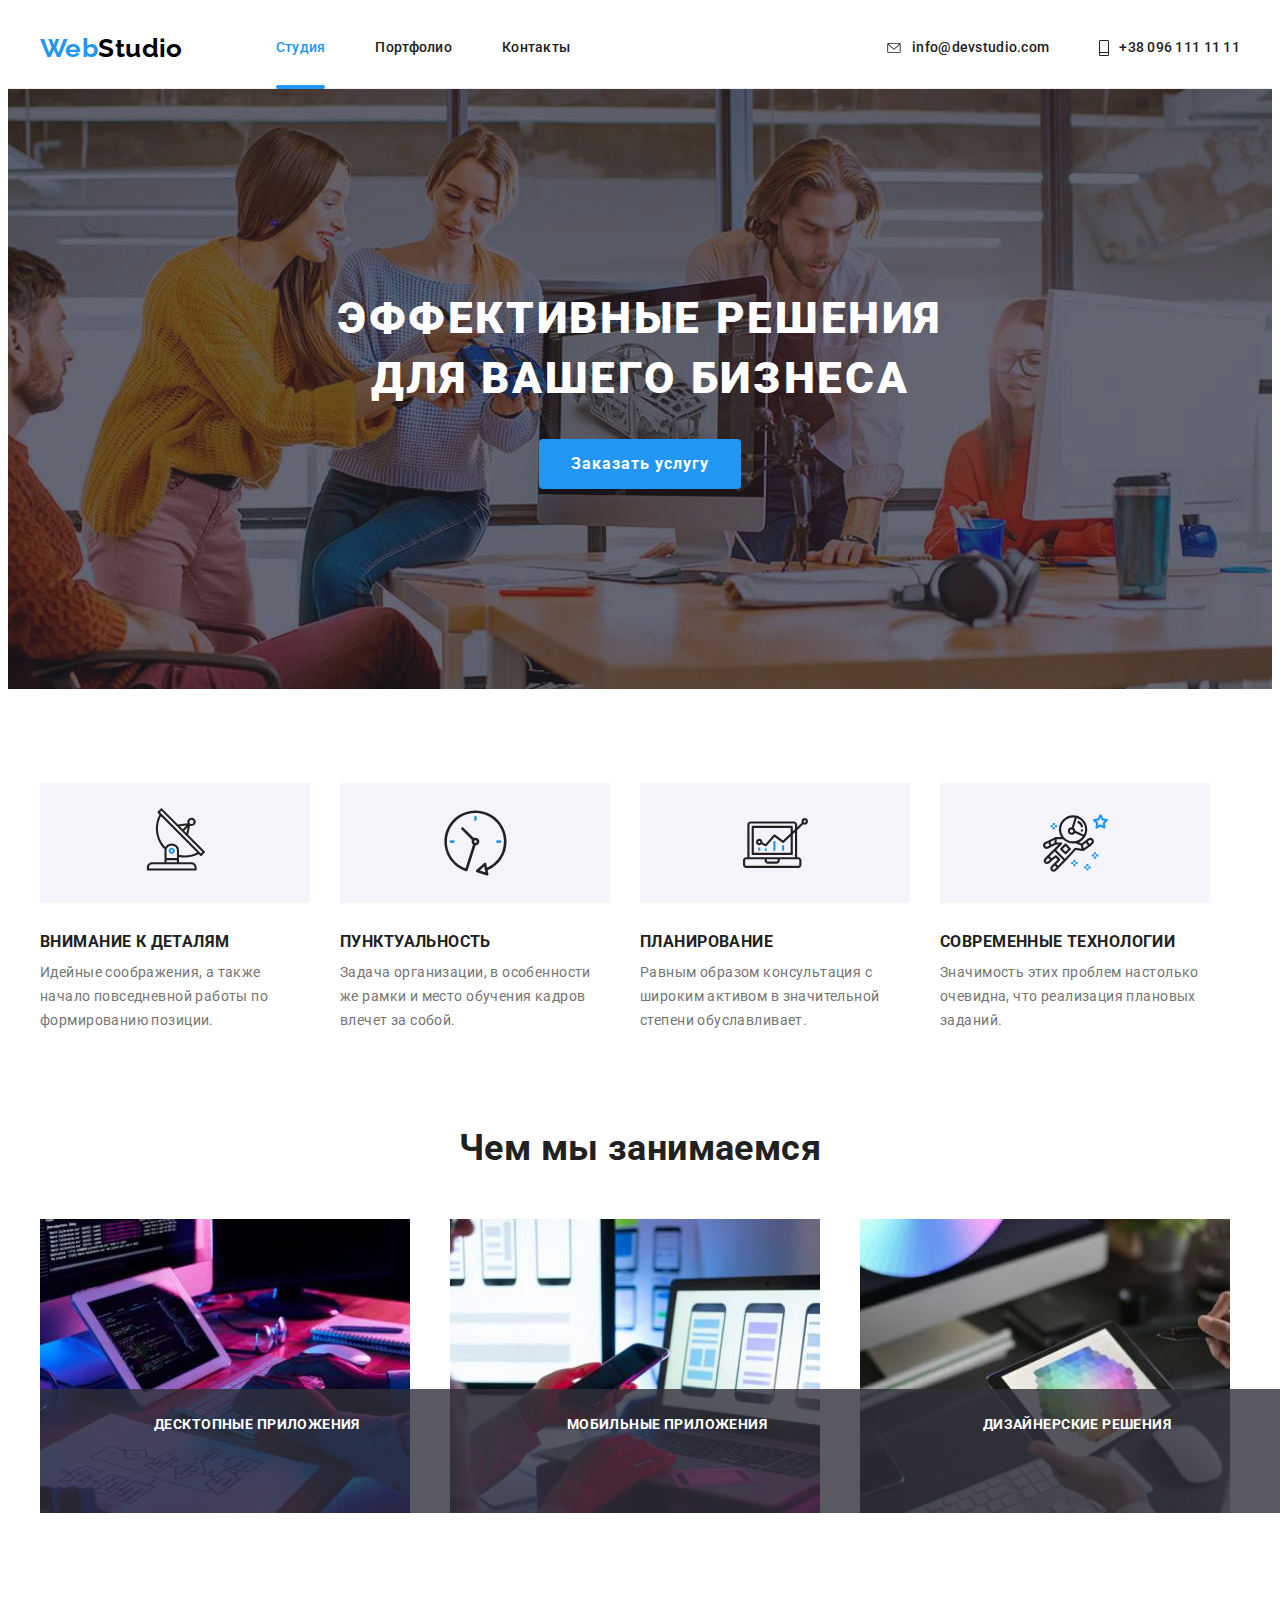
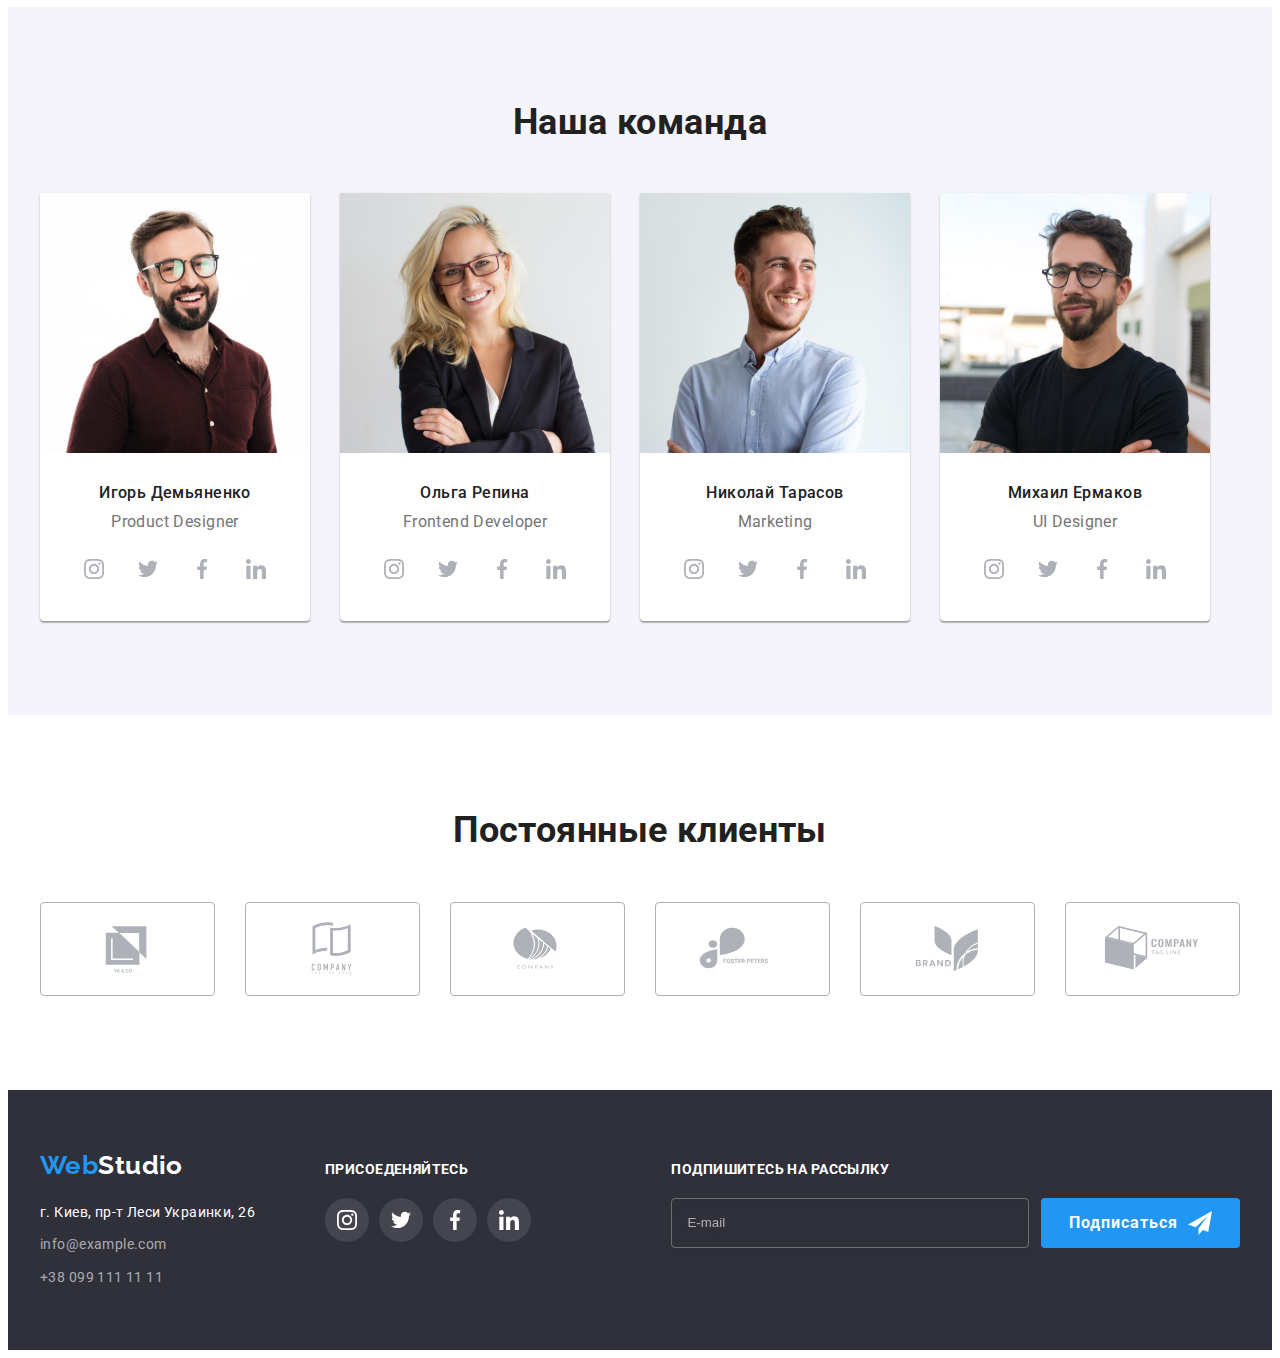
==== index.html @ e6a6a3f5 "z" ====
<!DOCTYPE html>
<html lang="ru">

<head>
    <meta charset="UTF-8">
    <meta http-equiv="X-UA-Compatible" content="IE=edge">
    <meta name="viewport" content="width=device-width, initial-scale=1.0">
    <title>Document</title>
    <link rel="preconnect" href="https://fonts.googleapis.com">
    <link rel="preconnect" href="https://fonts.gstatic.com" crossorigin>
    <link href="https://fonts.googleapis.com/css2?family=Raleway:wght@700&family=Roboto:wght@400;500;700;900&display=swap"
        rel="stylesheet">

    <link rel="stylesheet" href="https://cdnjs.cloudflare.com/ajax/libs/modern-normalize/1.1.0/modern-normalize.min.css"
        integrity="sha512-wpPYUAdjBVSE4KJnH1VR1HeZfpl1ub8YT/NKx4PuQ5NmX2tKuGu6U/JRp5y+Y8XG2tV+wKQpNHVUX03MfMFn9Q=="
        crossorigin="anonymous" referrerpolicy="no-referrer" />
    
    <link
        rel="stylesheet"
        href="https://cdnjs.cloudflare.com/ajax/libs/animate.css/4.1.1/animate.min.css"
      />

    <link rel="stylesheet" href="./css/main.css">
    <link rel="stylesheet" href="./css/styles.css">
</head>

<body>
    <header class="header">
        <div class="container header-container">
        <nav class="header-navigation">
            <a class="logo link" lang="en" href="">Web<span class="header-logo">Studio</span></a>
            <ul class="header-list list">
                <li class="header-item"><a class="header-link link current-link current" href="">Студия</a></li>
                <li class="header-item"><a class="header-link link" href="./portfolio.html">Портфолио</a></li>
                <li class="header-item"><a class="header-link link" href="">Контакты</a></li>
            </ul>
        </nav>
            <ul class="header-contact">
                <li class="header-item list">
                <a lang="en" class="header-link link" href="mailto:info@devstudio.com">
                    <svg class="header-icon" width="16" height="10">
                        <use href="./images/icons.svg#icon-envelope" ></use>   
                    </svg> 
                    info@devstudio.com
                </a>
                </li>
                <li class="header-item list">
                <a class="header-link link" href="tel:+380961111111">
                    <svg class="header-icon" width="10" height="16">
                        <use href="./images/icons.svg#icon-vector"></use>   
                    </svg> 
                    +38 096 111 11 11
                </a>
                </li>
            </ul>
        </div>
    </header>
    <main>
        <!-- Герой -->
        <section class="hero">
            <div class="container">
            <h1 class="hero-title">Эффективные решения для вашего бизнеса</h1>
            <button class="btn hero-btn" type="button" data-modal-open>Заказать услугу</button>
            </div>
        </section>
        <!-- Преимущества -->
        <section class="advantages section">
            <div class="container ">
            <h2 class="hidden">Преимущества</h2>
            <ul class="advantages-list list">
                <li class="advantages-card">
                    <div class="advantages-icon">
                    <svg width="65" height="70">
                        <use href="./images/icons.svg#icon-antenna"></use>   
                    </svg>
                    </div>
                    <h3 class="advantages-item">Внимание к деталям</h3>
                    <p class="advantages-link">Идейные соображения, а также начало повседневной работы по формированию позиции.</p>
                </li>
                <li class="advantages-card">
                    <div class="advantages-icon">
                    <svg width="65" height="70">
                        <use href="./images/icons.svg#icon-clock"></use>   
                    </svg>
                    </div>
                    <h3 class="advantages-item">Пунктуальность</h3>
                    <p class="advantages-link">Задача организации, в особенности же рамки и место обучения кадров влечет за собой.</p>
                </li>
                <li class="advantages-card">
                    <div class="advantages-icon">
                    <svg width="65" height="70">
                        <use href="./images/icons.svg#icon-diagrama"></use>   
                    </svg>
                    </div>
                    <h3 class="advantages-item">Планирование</h3>
                    <p class="advantages-link">Равным образом консультация с широким активом в значительной степени обуславливает.</p>
                </li>
                <li class="advantages-card">
                    <div class="advantages-icon">
                    <svg width="65" height="70">
                        <use href="./images/icons.svg#icon-astronaut"></use>   
                    </svg>
                    </div>  
                    <h3 class="advantages-item">Современные технологии</h3>
                    <p class="advantages-link">Значимость этих проблем настолько очевидна, что реализация плановых заданий.</p>
                </li>
            </ul>
            </div>
        </section>
        <!--Чем мы занимаемся-->
        <section class="work section">
            <div class="container">
            <h2 class="work-title">Чем мы занимаемся</h2>
            <ul class="work-list list">
                <li class="work-card"><img src="./images/img1.jpg" alt="печатает на клавиатуре" width="370" />
                <h3 class="work-list-text">ДЕСКТОПНЫЕ ПРИЛОЖЕНИЯ</h3>
                </li>
                <li class="work-card"><img src="./images/img2.jpg" alt="держит телефон" width="370" />
                <h3 class="work-list-text">МОБИЛЬНЫЕ ПРИЛОЖЕНИЯ</h3>
                </li>
                <li class="work-card"><img src="./images/img3.jpg" alt="играет на планшете" width="370" />
                <h3 class="work-list-text">ДИЗАЙНЕРСКИЕ РЕШЕНИЯ</h3>
                </li>
            </ul>
            </div>
        </section>
        <!-- Команда -->
        <section class="team section">
            <div class="container ">
            <h2 class="team-title">Наша команда</h2>
            <ul class="team-list list">
                <li class="team-card">
                    <img src="./images/team1.jpg" alt="парень в очках улыбается" width="270" />
                    <div class="team-content">
                        <h3 class="team-item">Игорь Демьяненко</h3>
                        <p class="team-link" lang="en">Product Designer</p>
                        <ul class="team-item-list social-list list">
                            <li class="social-item">
                                <a href="" class="social-link link">
                                    <svg class="social-icon">
                                        <use href="./images/icons.svg#icon-instagram"></use>   
                                    </svg>
                                </a>
                            </li> 
                            <li class="social-item">
                                <a href="" class="social-link link">
                                    <svg class="social-icon">
                                        <use href="./images/icons.svg#icon-twitter"></use>   
                                    </svg>
                                </a>
                            </li> 
                            <li class="social-item">
                                <a href="" class="social-link link">
                                    <svg class="social-icon">
                                        <use href="./images/icons.svg#icon-facebook"></use>   
                                    </svg>
                                </a>
                            </li> 
                            <li class="social-item">
                                <a href="" class="social-link link">
                                    <svg class="social-icon">
                                        <use href="./images/icons.svg#icon-linkedin"></use>   
                                    </svg>
                                </a>
                            </li>  
                        </ul>
                    </div>
                </li>
                <li class="team-card">
                    <img src="./images/team2.jpg" alt="девушка улыбается скрестив руки" width="270" />
                    <div class="team-content"> 
                        <h3 class="team-item">Ольга Репина</h3>
                        <p class="team-link" lang="en">Frontend Developer</p>
                        <ul class="team-item-list social-list list">
                            <li class="social-item">
                                <a href="" class="social-link link">
                                    <svg class="social-icon">
                                        <use href="./images/icons.svg#icon-instagram"></use>   
                                    </svg>
                                </a>
                            </li> 
                            <li class="social-item">
                                <a href="" class="social-link link">
                                    <svg class="social-icon">
                                        <use href="./images/icons.svg#icon-twitter"></use>   
                                    </svg>
                                </a>
                            </li> 
                            <li class="social-item">
                                <a href="" class="social-link link">
                                    <svg class="social-icon">
                                        <use href="./images/icons.svg#icon-facebook"></use>   
                                    </svg>
                                </a>
                            </li> 
                            <li class="social-item">
                                <a href="" class="social-link link">
                                    <svg class="social-icon">
                                        <use href="./images/icons.svg#icon-linkedin"></use>   
                                    </svg>
                                </a>
                            </li>  
                        </ul>
                    </div>   
                </li>
                <li class="team-card">
                    <img src="./images/team3.jpg" alt="парень улыбается смотря в сторону" width="270" />
                    <div class="team-content">
                        <h3 class="team-item">Николай Тарасов</h3>
                        <p class="team-link" lang="en">Marketing</p>
                        <ul class="team-item-list social-list list">
                            <li class="social-item">
                                <a href="" class="social-link link">
                                    <svg class="social-icon">
                                        <use href="./images/icons.svg#icon-instagram"></use>   
                                    </svg>
                                </a>
                            </li> 
                            <li class="social-item">
                                <a href="" class="social-link link">
                                    <svg class="social-icon">
                                        <use href="./images/icons.svg#icon-twitter"></use>   
                                    </svg>
                                </a>
                            </li> 
                            <li class="social-item">
                                <a href="" class="social-link link">
                                    <svg class="social-icon">
                                        <use href="./images/icons.svg#icon-facebook"></use>   
                                    </svg>
                                </a>
                            </li> 
                            <li class="social-item">
                                <a href="" class="social-link link">
                                    <svg class="social-icon">
                                        <use href="./images/icons.svg#icon-linkedin"></use>   
                                    </svg>
                                </a>
                            </li>  
                        </ul>
                    </div>    
                </li>
                <li class="team-card">
                    <img src="./images/team4.jpg" alt="парень в очках смотрит в камеру" width="270" />
                    <div class="team-content">
                        <h3 class="team-item">Михаил Ермаков</h3>
                        <p class="team-link" lang="en">UI Designer</p>
                        <ul class="team-item-list social-list list">
                            <li class="social-item">
                                <a href="" class="social-link link">
                                    <svg class="social-icon">
                                        <use href="./images/icons.svg#icon-instagram"></use>   
                                    </svg>
                                </a>
                            </li> 
                            <li class="social-item">
                                <a href="" class="social-link link">
                                    <svg class="social-icon">
                                        <use href="./images/icons.svg#icon-twitter"></use>   
                                    </svg>
                                </a>
                            </li> 
                            <li class="social-item">
                                <a href="" class="social-link link">
                                    <svg class="social-icon">
                                        <use href="./images/icons.svg#icon-facebook"></use>   
                                    </svg>
                                </a>
                            </li> 
                            <li class="social-item">
                                <a href="" class="social-link link">
                                    <svg class="social-icon">
                                        <use href="./images/icons.svg#icon-linkedin"></use>   
                                    </svg>
                                </a>
                            </li>  
                        </ul>
                    </div>
                </li>
            </ul>
            </div>
        </section>
        <!-- Постоянные клиенты -->
        <section class="clients">
            <div class="container section">
                <h1 class="clients-title">Постоянные клиенты</h1>
                <ul class="clients-list list">
                    <li class="clients-item" >
                        <a class="clients-icon link" href="/">
                        <svg width="106" height="60">
                            <use href="./images/icons.svg#icon-client1"></use>   
                        </svg>
                        </a>
                    </li>
                    <li class="clients-item">
                        <a class="clients-icon link" href="/">
                        <svg width="106" height="60">
                            <use href="./images/icons.svg#icon-client2"></use>   
                        </svg>
                        </a>
                    </li>
                    <li class="clients-item">
                        <a class="clients-icon link" href="/">
                        <svg width="106" height="60">
                            <use href="./images/icons.svg#icon-client3"></use>   
                        </svg>
                        </a>
                    </li>
                    <li class="clients-item">
                        <a class="clients-icon link" href="/">
                        <svg width="106" height="60">
                            <use href="./images/icons.svg#icon-client4"></use>   
                        </svg>
                        </a>
                    </li>
                    <li class="clients-item">
                        <a class="clients-icon link" href="/">
                        <svg width="106" height="60">
                            <use href="./images/icons.svg#icon-client5"></use>   
                        </svg>
                        </a>
                    </li>
                    <li class="clients-item">
                        <a class="clients-icon link" href="/">
                        <svg width="106" height="60">
                            <use href="./images/icons.svg#icon-client6"></use>   
                        </svg>
                        </a>
                    </li>
                </ul>

            </div>
        </section>
    </main>
    <footer class="footer">
        <div class="container footer-info">
            <div class="footer-contact">
            <a class="logo link" lang="en" href="">Web<span class="footer-logo">Studio</span></a>
            <address class="adrress-list">
            <ul class="footer-list">
                <li class="footer-item list"><a class="adress-link link" href="">г. Киев, пр-т Леси Украинки, 26</a></li>
                <li class="footer-item list"><a class="adrress-item link" href="mailto:info@example.com">info@example.com</a></li>
                <li class="footer-item list"><a class="adrress-item link" href="tel:+380991111111">+38 099 111 11 11</a></li>
            </ul>
            </address>
            </div>
            <div class="footer-contact ">
            <h4 class="foter-social-title">ПРИСОЕДЕНЯЙТЕСЬ</h4>
            <ul class="foter-social-list social-list list">
                <li class="social-item">
                    <a href="" class="footer-social-link link">
                        <svg class="footer-icon">
                            <use href="./images/icons.svg#icon-instagram"></use>   
                        </svg>
                    </a>
                </li> 
                <li class="social-item">
                    <a href="" class="footer-social-link link">
                        <svg class="footer-icon">
                            <use href="./images/icons.svg#icon-twitter"></use>   
                        </svg>
                    </a>
                </li> 
                    <li class="social-item">
                        <a href="" class="footer-social-link link">
                            <svg class="footer-icon">
                                <use href="./images/icons.svg#icon-facebook"></use>   
                            </svg>
                        </a>
                    </li> 
                    <li class="social-item">
                        <a href="" class="footer-social-link link">
                            <svg class="footer-icon">
                                <use href="./images/icons.svg#icon-linkedin"></use>   
                            </svg>
                        </a>
                    </li>  
            </ul>
            </div>
            <div class="footer-contact">
                <h4 class="foter-social-title">ПОДПИШИТЕСЬ НА РАССЫЛКУ</h4>
                <div class="singup-wrap">
                <form action="#" class="singup-form">
                    <input 
                    type="email" 
                    name="user-email" 
                    class="form-input" 
                    id="email"
                    placeholder="E-mail"/></form>
                <button type="button" class="singup-btn">Подписаться
                    <svg class="icon-send" width="24" height="24" >
                        <use href="./images/icons.svg#icon-send"></use>   
                    </svg>
                </button>
                </div>
            </div>  

        </div>
    </footer>
    <div class="backdrop is-hidden" data-modal>
        <div class="modal">
            <button type="button" class="close-btn" data-modal-close>
                <svg class="icon-close" width="18" height="18">
                    <use href="./images/icons.svg#icon-close"></use>   
                </svg>
            </button>
            <p class="modal-title">Оставьте свои данные, мы вам перезвоним</p>
            <form action="#" class="modal-form">
                <div class="modal-field">
                    <label for="user-name" class="input-label">Имя</label>
                    <span class="input-wraper">
                    <input 
                    type="text" 
                    name="user-name" 
                    id="user-name" 
                    class="modal-input">
                    <svg class="icon-input" width="18" height="18">
                        <use href="./images/icons.svg#icon-person"></use>
                    </svg>
                    </span>
                </div>
                <div class="modal-field">
                    <label for="user-tel" class="input-label">Телефон</label>
                    <span class="input-wraper">
                    <input 
                    type="tel" 
                    name="user-tel" 
                    id="user-tel" 
                    class="modal-input">
                    <svg class="icon-input" width="18" height="18">
                        <use href="./images/icons.svg#icon-phone"></use>
                    </svg>
                    </span>
                </div>
                <div class="modal-field">
                    <label for="user-email" class="input-label">Почта</label>
                    <span class="input-wraper">
                    <input 
                    type="email" 
                    name="user-email" 
                    id="user-email" 
                    class="modal-input">
                    <svg class="icon-input" width="18" height="18">
                        <use href="./images/icons.svg#icon-email"></use>
                    </svg>
                    </span>
                </div>
                <div class="modal-field">
                    <label for="user-text" class="input-label ">Комментарий</label>
                    <textarea 
                    name="user-text" 
                    id="user-text"
                    class="modal-input-text"
                    placeholder="Введите текст"></textarea>
                </div>

                <input type="checkbox" id="modal-checkbox" class="modal-checkbox hidden"/>
                <label for="modal-checkbox" class="check-text">
                    <span>
                        <svg class="icon-check" width="16" height="15">
                            <use href="./images/icons.svg#icon-check"></use>
                        </svg>
                    </span> Соглашаюсь с рассылкой и принимаю 
                    <a href="" class="check-link">Условия договора</a>
                </label>

                <button type="submit" class="btn modal-btn">Отправить</button>
            </form>
        </div>
    </div>
    <script src="./js/modal.js"></script>
</body>
</html>
---- css/main.css ----
:root {
  --primary-title-color: #ffffff;
  --secondary-title-color: #212121;
  --primary-text-color: #757575;
  --secondary-text-color: #ffffff;
  --accent-color: #2196f3;
  --border-color: #ececec;
  --bg-color: #f5f4fa;
  --primery-icon-color: #afb1b8;
}

p,
h1,
h2,
h3,
h4,
h5,
h6 {
  margin: 0;
}

ul {
  margin: 0;
  padding-left: 0;
}

img {
  display: block;
  max-width: 100%;
  height: auto;
}

body {
  font-family: "Roboto", sans-serif;
  font-size: 14px;
  letter-spacing: 0.03em;
  color: var(--primary-text-color);
  background-color: var(--primary-title-color);
}

.link {
  text-decoration: none;
  color: inherit;
}

.list {
  list-style: none;
}

.container {
  width: 1200px;
  margin: 0 auto;
  padding-left: 15px;
  padding-right: 15px;
}

.section {
  padding-top: 94px;
  padding-bottom: 94px;
}

.hidden {
  position: absolute;
  width: 1px;
  height: 1px;
  margin: -1px;
  padding: 0;
  overflow: hidden;
  border: 0;
  clip: rect(0 0 0 0);
}

/* HEADER */
.header {
  border-bottom: 1px solid var(--border-color);
}

.header-container {
  display: -webkit-box;
  display: -ms-flexbox;
  display: flex;
  -webkit-box-align: center;
  -ms-flex-align: center;
  align-items: center;
}

.header-navigation {
  display: -webkit-box;
  display: -ms-flexbox;
  display: flex;
  -webkit-box-align: center;
  -ms-flex-align: center;
  align-items: center;
}

.header-navigation .logo {
  margin-right: 93px;
}

.header-list {
  display: -webkit-box;
  display: -ms-flexbox;
  display: flex;
}

.header-item:not(:last-child) {
  margin-right: 50px;
}

.logo {
  font-family: "Raleway", sans-serif;
  font-weight: 700;
  font-size: 26px;
  line-height: 1.19;
  color: var(--accent-color);
}

.header-logo {
  color: #000000;
}

.header-contact {
  display: -webkit-box;
  display: -ms-flexbox;
  display: flex;
  margin-left: auto;
  color: var(--primary-text-color);
}

.header-item {
  display: -webkit-box;
  display: -ms-flexbox;
  display: flex;
  padding: 32px 0;
  line-height: 1.14;
  letter-spacing: 0.02em;
}

.header-link {
  font-weight: 500;
  line-height: 1.14;
  color: var(--secondary-title-color);
  display: -webkit-box;
  display: -ms-flexbox;
  display: flex;
  -webkit-box-align: center;
  -ms-flex-align: center;
  align-items: center;
  position: relative;
  -webkit-transition: color 250ms cubic-bezier(0.4, 0, 0.2, 1);
  transition: color 250ms cubic-bezier(0.4, 0, 0.2, 1);
}

.header-contact-item {
  color: var(--primary-text-color);
}

.header-link:hover,
.header-link:focus,
.current-link {
  color: var(--accent-color);
}

.header-icon {
  fill: var(--primary-text-color);
  margin-right: 10px;
  fill: currentColor;
}

.current::after {
  content: "";
  position: absolute;
  width: 100%;
  height: 4px;
  border-radius: 2px;
  background-color: var(--accent-color);
  display: block;
  bottom: -33px;
}

/* HERO */
.hero {
  background-image: -webkit-gradient(
      linear,
      left top,
      right top,
      from(rgba(47, 48, 58, 0.4)),
      to(rgba(47, 48, 58, 0.4))
    ),
    url(../images/hero.jpg);
  background-image: linear-gradient(
      to right,
      rgba(47, 48, 58, 0.4),
      rgba(47, 48, 58, 0.4)
    ),
    url(../images/hero.jpg);
  background-repeat: no-repeat;
  background-position: center;
  background-size: cover;
  text-align: center;
  padding-top: 200px;
  padding-bottom: 200px;
}

.hero-title {
  margin: 0 auto;
  max-width: 696px;
  margin-bottom: 30px;
  font-weight: 900;
  font-size: 44px;
  line-height: 1.36;
  letter-spacing: 0.06em;
  text-transform: uppercase;
  color: var(--primary-title-color);
}

.hero-btn {
  padding: 10px 32px;
  display: inline-block;
  -webkit-box-align: center;
  -ms-flex-align: center;
  align-items: center;
  text-align: center;
  margin: 0 auto;
  border: 0;
  border-radius: 4px;
  font-family: inherit;
  font-weight: 700;
  font-size: 16px;
  line-height: 1.88;
  letter-spacing: 0.06em;
  color: var(--primary-title-color);
  background-color: var(--accent-color);
  cursor: pointer;
  -webkit-transition: color 250ms cubic-bezier(0.4, 0, 0.2, 1),
    background-color 250ms cubic-bezier(0.4, 0, 0.2, 1);
  transition: color 250ms cubic-bezier(0.4, 0, 0.2, 1),
    background-color 250ms cubic-bezier(0.4, 0, 0.2, 1);
}

.hero-btn:hover,
.hero-btn:focus {
  font-family: inherit;
  font-weight: 700;
  font-size: 16px;
  line-height: 1.88;
  letter-spacing: 0.06em;
  color: var(--primary-title-color);
  background-color: #188ce8;
}

/* ANDVANTAGES */
.advantages-list {
  display: -webkit-box;
  display: -ms-flexbox;
  display: flex;
  -ms-flex-wrap: wrap;
  flex-wrap: wrap;
  -webkit-box-align: center;
  -ms-flex-align: center;
  align-items: center;
  margin-left: -30px;
  margin-top: -30px;
}

.advantages-card {
  max-width: 270px;
  margin-left: 30px;
  margin-top: 30px;
  -ms-flex-preferred-size: calc(100% / 4 - 30px);
  flex-basis: calc(100% / 4 - 30px);
}

.advantages-item {
  margin-bottom: 10px;
  font-weight: 700;
  line-height: 1.14;
  text-transform: uppercase;
  color: var(--secondary-title-color);
}

.advantages-link {
  font-weight: 400;
  line-height: 1.71;
}

.advantages-icon {
  display: -webkit-box;
  display: -ms-flexbox;
  display: flex;
  -webkit-box-pack: center;
  -ms-flex-pack: center;
  justify-content: center;
  -webkit-box-align: center;
  -ms-flex-align: center;
  align-items: center;
  background-color: var(--bg-color);
  height: 120px;
  margin-bottom: 30px;
}

/* WORK */
.work {
  padding-top: 0;
}

.work-title {
  text-align: center;
  margin-bottom: 50px;
  font-weight: 700;
  font-size: 36px;
  line-height: 1.17;
  color: var(--secondary-title-color);
}

.work-list {
  display: -webkit-box;
  display: -ms-flexbox;
  display: flex;
  -ms-flex-wrap: wrap;
  flex-wrap: wrap;
  -webkit-box-align: center;
  -ms-flex-align: center;
  align-items: center;
  margin-left: -30px;
  margin-top: -30px;
}

.work-card {
  margin-left: 30px;
  margin-top: 30px;
  -ms-flex-preferred-size: calc(100% / 3 - 30px);
  flex-basis: calc(100% / 3 - 30px);
  position: relative;
}

.work-list-text {
  font-size: 14px;
  color: var(--secondary-text-color);
  background: rgba(47, 48, 58, 0.8);
  text-align: center;
  padding: 27px;
  position: absolute;
  bottom: 0;
  left: 0;
  height: 70px;
  width: 100%;
}

/* TEAM */
.team {
  background: var(--bg-color);
}

.team-list {
  display: -webkit-box;
  display: -ms-flexbox;
  display: flex;
  -ms-flex-wrap: wrap;
  flex-wrap: wrap;
  -webkit-box-align: center;
  -ms-flex-align: center;
  align-items: center;
  margin-left: -30px;
  margin-top: -30px;
}

.team-card {
  max-width: 270px;
  margin-left: 30px;
  margin-top: 30px;
  -ms-flex-preferred-size: calc(100% / 4 - 30px);
  flex-basis: calc(100% / 4 - 30px);
  -webkit-box-shadow: 0px 1px 3px rgba(0, 0, 0, 0.12),
    0px 1px 1px rgba(0, 0, 0, 0.14), 0px 2px 1px rgba(0, 0, 0, 0.2);
  box-shadow: 0px 1px 3px rgba(0, 0, 0, 0.12), 0px 1px 1px rgba(0, 0, 0, 0.14),
    0px 2px 1px rgba(0, 0, 0, 0.2);
  border-radius: 0px 0px 4px 4px;
  background-color: var(--primary-title-color);
}

.team-title {
  text-align: center;
  padding-bottom: 50px;
  font-weight: 700;
  font-size: 36px;
  line-height: 1.17;
  color: var(--secondary-title-color);
}

.team-item {
  margin-bottom: 10px;
  font-weight: 500;
  font-size: 16px;
  line-height: 1.19;
  text-align: center;
  color: var(--secondary-title-color);
}

.team-content {
  padding: 30px 30px;
}

.team-link {
  font-weight: 400;
  font-size: 16px;
  line-height: 1.19;
  text-align: center;
  margin-bottom: 16px;
  display: -webkit-box;
  display: -ms-flexbox;
  display: flex;
  -webkit-box-align: center;
  -ms-flex-align: center;
  align-items: center;
  -webkit-box-pack: center;
  -ms-flex-pack: center;
  justify-content: center;
}

.social-list {
  display: -webkit-box;
  display: -ms-flexbox;
  display: flex;
  -webkit-box-pack: center;
  -ms-flex-pack: center;
  justify-content: center;
}

.social-item {
  display: -webkit-box;
  display: -ms-flexbox;
  display: flex;
  width: 44px;
  height: 44px;
  border-radius: 50%;
}

.social-item + .social-item {
  margin-left: 10px;
}

.social-link {
  display: -webkit-box;
  display: -ms-flexbox;
  display: flex;
  -webkit-box-align: center;
  -ms-flex-align: center;
  align-items: center;
  -webkit-box-pack: center;
  -ms-flex-pack: center;
  justify-content: center;
  width: 100%;
  height: 100%;
  border-radius: 50%;
  -webkit-transition: background-color 250ms cubic-bezier(0.4, 0, 0.2, 1);
  transition: background-color 250ms cubic-bezier(0.4, 0, 0.2, 1);
}

.social-icon {
  width: 20px;
  height: 20px;
  fill: var(--primery-icon-color);
  -webkit-transition: fill 250ms cubic-bezier(0.4, 0, 0.2, 1);
  transition: fill 250ms cubic-bezier(0.4, 0, 0.2, 1);
}

.social-link:hover,
.social-link:focus {
  background-color: var(--accent-color);
}

.social-link:hover .social-icon,
.social-link:focus .social-icon {
  fill: var(--secondary-text-color);
}

/* CLIENTS */
.clients-title {
  text-align: center;
  font-weight: 700;
  font-size: 36px;
  line-height: 1.17;
  color: var(--secondary-title-color);
  margin-bottom: 50px;
}

.clients-list {
  display: -webkit-box;
  display: -ms-flexbox;
  display: flex;
  -ms-flex-wrap: wrap;
  flex-wrap: wrap;
  -webkit-box-align: center;
  -ms-flex-align: center;
  align-items: center;
  margin-left: -30px;
  margin-top: -30px;
}

.clients-item {
  margin-left: 30px;
  margin-top: 30px;
  -ms-flex-preferred-size: calc(100% / 6 - 30px);
  flex-basis: calc(100% / 6 - 30px);
  -webkit-transition: outline 250ms cubic-bezier(0.4, 0, 0.2, 1);
  transition: outline 250ms cubic-bezier(0.4, 0, 0.2, 1);
}

.clients-icon {
  display: -webkit-box;
  display: -ms-flexbox;
  display: flex;
  -webkit-box-pack: center;
  -ms-flex-pack: center;
  justify-content: center;
  -webkit-box-align: center;
  -ms-flex-align: center;
  align-items: center;
  height: 92px;
  border: 1px solid var(--primery-icon-color);
  border-radius: 4px 4px 4px 4px;
  fill: var(--primery-icon-color);
  -webkit-transition: fill 250ms cubic-bezier(0.4, 0, 0.2, 1),
    border 250ms cubic-bezier(0.4, 0, 0.2, 1);
  transition: fill 250ms cubic-bezier(0.4, 0, 0.2, 1),
    border 250ms cubic-bezier(0.4, 0, 0.2, 1);
}

.clients-icon:hover,
.clients-icon:focus {
  border: 1px solid var(--accent-color);
  fill: var(--accent-color);
}

/* FOOTER */
.footer .logo {
  display: block;
  margin-bottom: 20px;
}

.footer {
  display: -webkit-box;
  display: -ms-flexbox;
  display: flex;
  padding-top: 60px;
  padding-bottom: 60px;
  background-color: #2f303a;
}

.footer-item:not(:last-child) {
  margin-bottom: 9px;
}

.footer-logo {
  color: var(--secondary-text-color);
}

.adrress-item {
  font-style: normal;
  line-height: 1.71;
  color: rgba(255, 255, 255, 0.6);
}

.adress-link {
  font-style: normal;
  line-height: 1.71;
  color: var(--secondary-text-color);
  -webkit-transition: color 250ms ease;
  transition: color 250ms ease;
}

.adrress-item:hover,
.adrress-item:focus,
.adress-link:hover,
.adress-link:focus {
  color: var(--accent-color);
}

.footer-info {
  display: -webkit-box;
  display: -ms-flexbox;
  display: flex;
  -webkit-box-align: baseline;
  -ms-flex-align: baseline;
  align-items: baseline;
}

.footer-contact:last-child {
  margin-left: auto;
}

.footer-contact:not(:last-child) {
  margin-right: 70px;
}

.foter-social-title {
  margin-bottom: 20px;
  font-weight: 700;
  line-height: 1.14;
  text-transform: uppercase;
  color: var(--secondary-text-color);
}

.footer-social-list {
  max-width: 200px;
}

.footer-social-link {
  display: -webkit-box;
  display: -ms-flexbox;
  display: flex;
  -webkit-box-align: center;
  -ms-flex-align: center;
  align-items: center;
  -webkit-box-pack: center;
  -ms-flex-pack: center;
  justify-content: center;
  width: 100%;
  height: 100%;
  border-radius: 50%;
  background-color: rgba(255, 255, 255, 0.1);
  -webkit-transition: background-color 250ms cubic-bezier(0.4, 0, 0.2, 1) t;
  transition: background-color 250ms cubic-bezier(0.4, 0, 0.2, 1) t;
}

.footer-icon {
  width: 20px;
  height: 20px;
  fill: var(--secondary-text-color);
}

.footer-social-link:hover,
.footer-social-link:focus {
  background-color: var(--accent-color);
}

.singup-wrap {
  display: -webkit-box;
  display: -ms-flexbox;
  display: flex;
}

.singup-form {
  display: -webkit-box;
  display: -ms-flexbox;
  display: flex;
}

.form-input {
  width: 358px;
  height: 50px;
  border: 1px solid rgba(255, 255, 255, 0.3);
  -webkit-box-sizing: border-box;
  box-sizing: border-box;
  -webkit-filter: drop-shadow(0px 4px 4px rgba(0, 0, 0, 0.15));
  filter: drop-shadow(0px 4px 4px rgba(0, 0, 0, 0.15));
  border-radius: 4px;
  background-color: transparent;
  color: var(--primary-title-color);
  outline: none;
  padding: 15px;
  margin-right: 12px;
  cursor: pointer;
  -webkit-transition: color 250ms cubic-bezier(0.4, 0, 0.2, 1),
    border 250ms cubic-bezier(0.4, 0, 0.2, 1);
  transition: color 250ms cubic-bezier(0.4, 0, 0.2, 1),
    border 250ms cubic-bezier(0.4, 0, 0.2, 1);
}

.form-input::-webkit-input-placeholder {
  color: rgba(255, 255, 255, 0.6);
  -webkit-transition: color 250ms cubic-bezier(0.4, 0, 0.2, 1);
  transition: color 250ms cubic-bezier(0.4, 0, 0.2, 1);
}

.form-input:-ms-input-placeholder {
  color: rgba(255, 255, 255, 0.6);
  -webkit-transition: color 250ms cubic-bezier(0.4, 0, 0.2, 1);
  transition: color 250ms cubic-bezier(0.4, 0, 0.2, 1);
}

.form-input::-ms-input-placeholder {
  color: rgba(255, 255, 255, 0.6);
  -webkit-transition: color 250ms cubic-bezier(0.4, 0, 0.2, 1);
  transition: color 250ms cubic-bezier(0.4, 0, 0.2, 1);
}

.form-input::placeholder {
  color: rgba(255, 255, 255, 0.6);
  -webkit-transition: color 250ms cubic-bezier(0.4, 0, 0.2, 1);
  transition: color 250ms cubic-bezier(0.4, 0, 0.2, 1);
}

.form-input:hover,
.form-input:focus {
  border-color: var(--primary-title-color);
}

.form-input:hover::-webkit-input-placeholder,
.form-input:focus::-webkit-input-placeholder {
  color: #ffffff;
}

.form-input:hover:-ms-input-placeholder,
.form-input:focus:-ms-input-placeholder {
  color: #ffffff;
}

.form-input:hover::-ms-input-placeholder,
.form-input:focus::-ms-input-placeholder {
  color: #ffffff;
}

.form-input:hover::placeholder,
.form-input:focus::placeholder {
  color: #ffffff;
}

.singup-btn {
  padding: 10px 28px;
  display: -webkit-box;
  display: -ms-flexbox;
  display: flex;
  -webkit-box-align: center;
  -ms-flex-align: center;
  align-items: center;
  text-align: center;
  margin: 0 auto;
  border: 0;
  border-radius: 4px;
  font-family: inherit;
  font-weight: 700;
  font-size: 16px;
  line-height: 1.88;
  letter-spacing: 0.06em;
  color: var(--primary-title-color);
  background-color: var(--accent-color);
  cursor: pointer;
  -webkit-transition: background-color 250ms cubic-bezier(0.4, 0, 0.2, 1);
  transition: background-color 250ms cubic-bezier(0.4, 0, 0.2, 1);
}

.icon-send {
  margin-left: 10px;
}

.singup-btn:hover,
.singup-btn:focus {
  background-color: #188ce8;
}

/* PORTFOLIO */
/* GALLERY */
.button-list {
  display: -webkit-box;
  display: -ms-flexbox;
  display: flex;
  -ms-flex-wrap: wrap;
  flex-wrap: wrap;
  -webkit-box-align: center;
  -ms-flex-align: center;
  align-items: center;
  -webkit-box-pack: center;
  -ms-flex-pack: center;
  justify-content: center;
  margin-bottom: 50px;
}

.button-item:not(:last-child) {
  margin-right: 8px;
}

.gallery-list {
  display: -webkit-box;
  display: -ms-flexbox;
  display: flex;
  -ms-flex-wrap: wrap;
  flex-wrap: wrap;
  -webkit-box-align: center;
  -ms-flex-align: center;
  align-items: center;
  margin-left: -30px;
  margin-top: -30px;
}

.gallery-card {
  margin-left: 30px;
  margin-top: 30px;
  -ms-flex-preferred-size: calc(100% / 3 - 30px);
  flex-basis: calc(100% / 3 - 30px);
}

.gallery-content {
  padding: 20px 24px;
  border: 1px solid #eeeeee;
}

.gallery-link {
  display: block;
  -webkit-transition: -webkit-box-shadow 250ms ease-in-out;
  transition: -webkit-box-shadow 250ms ease-in-out;
  transition: box-shadow 250ms ease-in-out;
  transition: box-shadow 250ms ease-in-out, -webkit-box-shadow 250ms ease-in-out;
}

.gallery-link:hover,
.gallery-link:focus,
.gallery-link:active {
  -webkit-box-shadow: 0px 1px 1px rgba(0, 0, 0, 0.12),
    0px 4px 4px rgba(0, 0, 0, 0.06), 1px 4px 6px rgba(0, 0, 0, 0.16);
  box-shadow: 0px 1px 1px rgba(0, 0, 0, 0.12), 0px 4px 4px rgba(0, 0, 0, 0.06),
    1px 4px 6px rgba(0, 0, 0, 0.16);
  outline: none;
}

.gallery-title {
  margin-bottom: 4px;
  font-weight: 700;
  font-size: 18px;
  line-height: 2;
  letter-spacing: 0.06em;
  color: var(--secondary-title-color);
}

.gallery-item {
  font-size: 16px;
  line-height: 2;
}

.gallery-btn {
  display: inline-block;
  -webkit-box-align: center;
  -ms-flex-align: center;
  align-items: center;
  text-align: center;
  border: 0;
  border-radius: 4px;
  height: 38px;
  padding: 6px 22px;
  font-family: inherit;
  font-weight: 500;
  font-size: 16px;
  line-height: 1.62;
  color: var(--secondary-title-color);
  background-color: var(--bg-color);
  cursor: pointer;
  -webkit-transition: color 250ms cubic-bezier(0.4, 0, 0.2, 1),
    background-color 250ms cubic-bezier(0.4, 0, 0.2, 1);
  transition: color 250ms cubic-bezier(0.4, 0, 0.2, 1),
    background-color 250ms cubic-bezier(0.4, 0, 0.2, 1);
}

.gallery-btn:hover,
.gallery-btn:focus,
.current-btn {
  color: var(--secondary-text-color);
  background-color: var(--accent-color);
  -webkit-box-shadow: 0px 3px 1px rgba(0, 0, 0, 0.1),
    0px 1px 2px rgba(0, 0, 0, 0.08), 0px 2px 2px rgba(0, 0, 0, 0.12);
  box-shadow: 0px 3px 1px rgba(0, 0, 0, 0.1), 0px 1px 2px rgba(0, 0, 0, 0.08),
    0px 2px 2px rgba(0, 0, 0, 0.12);
}

.gallery-top-wrapper {
  position: relative;
  overflow: hidden;
}

.gallery-link:hover .gallery-text,
.gallery-link:focus .gallery-text {
  -webkit-transform: translateY(0);
  transform: translateY(0);
  opacity: 1;
}

.gallery-text {
  font-weight: 400;
  font-size: 18px;
  line-height: 28px;
  color: var(--secondary-text-color);
  background: rgba(33, 150, 243, 0.9);
  padding: 63px 24px;
  position: absolute;
  opacity: 0;
  top: 0;
  left: 0;
  height: 100%;
  width: 100%;
  -webkit-transform: translateY(100%);
  transform: translateY(100%);
  -webkit-transition: opacity 250ms cubic-bezier(0.4, 0, 0.2, 1),
    -webkit-transform 250ms cubic-bezier(0.4, 0, 0.2, 1);
  transition: opacity 250ms cubic-bezier(0.4, 0, 0.2, 1),
    -webkit-transform 250ms cubic-bezier(0.4, 0, 0.2, 1);
  transition: transform 250ms cubic-bezier(0.4, 0, 0.2, 1),
    opacity 250ms cubic-bezier(0.4, 0, 0.2, 1);
  transition: transform 250ms cubic-bezier(0.4, 0, 0.2, 1),
    opacity 250ms cubic-bezier(0.4, 0, 0.2, 1),
    -webkit-transform 250ms cubic-bezier(0.4, 0, 0.2, 1);
}

.backdrop {
  position: fixed;
  background-color: rgba(0, 0, 0, 0.2);
  width: 100vw;
  height: 100vh;
  top: 0;
  display: -webkit-box;
  display: -ms-flexbox;
  display: flex;
  -webkit-box-align: center;
  -ms-flex-align: center;
  align-items: center;
  -webkit-box-pack: center;
  -ms-flex-pack: center;
  justify-content: center;
  -webkit-transition: opacity 250ms cubic-bezier(0.4, 0, 0.2, 1),
    visibility 250ms cubic-bezier(0.4, 0, 0.2, 1);
  transition: opacity 250ms cubic-bezier(0.4, 0, 0.2, 1),
    visibility 250ms cubic-bezier(0.4, 0, 0.2, 1);
}

.backdrop.is-hidden {
  opacity: 0;
  visibility: hidden;
  pointer-events: none;
}

.backdrop.is-hidden .modal {
  -webkit-transform: scale(2);
  transform: scale(2);
  opacity: 0;
}

.modal {
  width: 528px;
  height: 581px;
  background-color: var(--primary-title-color);
  border-radius: 4px;
  position: relative;
  opacity: 1;
  -webkit-transform: scale(1);
  transform: scale(1);
  -webkit-transition: opacity 250ms cubic-bezier(0.4, 0, 0.2, 1),
    -webkit-transform 250ms cubic-bezier(0.4, 0, 0.2, 1);
  transition: opacity 250ms cubic-bezier(0.4, 0, 0.2, 1),
    -webkit-transform 250ms cubic-bezier(0.4, 0, 0.2, 1);
  transition: transform 250ms cubic-bezier(0.4, 0, 0.2, 1),
    opacity 250ms cubic-bezier(0.4, 0, 0.2, 1);
  transition: transform 250ms cubic-bezier(0.4, 0, 0.2, 1),
    opacity 250ms cubic-bezier(0.4, 0, 0.2, 1),
    -webkit-transform 250ms cubic-bezier(0.4, 0, 0.2, 1);
  padding: 40px;
}

.modal-field {
  margin-bottom: 10px;
  position: relative;
}

.modal-title {
  font-weight: 700;
  font-size: 20px;
  line-height: 1.15;
  text-align: center;
  color: var(--secondary-title-color);
  margin-bottom: 12px;
}

.input-label {
  font-size: 12px;
  line-height: 1.17;
  letter-spacing: 0.01em;
  color: var(--primary-text-color);
  display: block;
  margin-bottom: 4px;
}

.modal-input {
  width: 100%;
  height: 40px;
  color: var(--primary-text-color);
  border: 1px solid rgba(33, 33, 33, 0.2);
  -webkit-box-sizing: border-box;
  box-sizing: border-box;
  border-radius: 4px;
  background-color: transparent;
  padding: 12px;
  padding-left: 42px;
  outline: none;
  cursor: pointer;
  -webkit-transition: border 250ms cubic-bezier(0.4, 0, 0.2, 1);
  transition: border 250ms cubic-bezier(0.4, 0, 0.2, 1);
}

.modal-input:hover,
.modal-input:focus {
  border-color: var(--accent-color);
}

.modal-input-text {
  width: 100%;
  height: 120px;
  font-size: 14px;
  line-height: 1.14;
  letter-spacing: 0.01em;
  color: rgba(117, 117, 117, 0.5);
  border: 1px solid rgba(33, 33, 33, 0.2);
  -webkit-box-sizing: border-box;
  box-sizing: border-box;
  border-radius: 4px;
  resize: none;
  outline: none;
  background-color: transparent;
  padding: 12px 16px;
  cursor: pointer;
  -webkit-transition: border-color 250ms cubic-bezier(0.4, 0, 0.2, 1);
  transition: border-color 250ms cubic-bezier(0.4, 0, 0.2, 1);
}

.icon-input {
  position: absolute;
  left: 15px;
  top: 50%;
  -webkit-transform: translateY(-50%);
  transform: translateY(-50%);
  fill: var(--secondary-title-color);
  -webkit-transition: fill 250ms cubic-bezier(0.4, 0, 0.2, 1);
  transition: fill 250ms cubic-bezier(0.4, 0, 0.2, 1);
}

.modal-input:hover + .icon-input,
.modal-input:focus + .icon-input {
  fill: var(--accent-color);
}

.modal-input-text::-webkit-input-placeholder {
  color: rgba(117, 117, 117, 0.5);
}

.modal-input-text:-ms-input-placeholder {
  color: rgba(117, 117, 117, 0.5);
}

.modal-input-text::-ms-input-placeholder {
  color: rgba(117, 117, 117, 0.5);
}

.modal-input-text::placeholder {
  color: rgba(117, 117, 117, 0.5);
}

.modal-input-text:hover,
.modal-input-text:focus {
  border-color: var(--accent-color);
}

.modal-btn {
  padding: 10px 56px;
  display: block;
  -webkit-box-align: center;
  -ms-flex-align: center;
  align-items: center;
  text-align: center;
  margin: 0 auto;
  border: 0;
  border-radius: 4px;
  font-family: inherit;
  font-weight: 700;
  font-size: 16px;
  line-height: 1.88;
  letter-spacing: 0.06em;
  color: var(--primary-title-color);
  background-color: var(--accent-color);
  cursor: pointer;
  -webkit-box-shadow: 0px 4px 4px rgba(0, 0, 0, 0.15);
  box-shadow: 0px 4px 4px rgba(0, 0, 0, 0.15);
  -webkit-transition: background-color 250ms cubic-bezier(0.4, 0, 0.2, 1);
  transition: background-color 250ms cubic-bezier(0.4, 0, 0.2, 1);
}

.modal-btn:hover,
.modal-btn:focus {
  background-color: #188ce8;
}

.input-wraper {
  display: block;
  position: relative;
}

.close-btn {
  position: absolute;
  right: 8px;
  top: 8px;
  background: transparent;
  border-radius: 50%;
  width: 30px;
  height: 30px;
  border: 1px solid rgba(0, 0, 0, 0.1);
  display: -webkit-box;
  display: -ms-flexbox;
  display: flex;
  -webkit-box-align: center;
  -ms-flex-align: center;
  align-items: center;
  -webkit-box-pack: center;
  -ms-flex-pack: center;
  justify-content: center;
  cursor: pointer;
  fill: #000000;
}

.close-btn:focus,
.close-btn:hover {
  fill: var(--accent-color);
}

.check-text {
  font-size: 14px;
  line-height: 1.71;
  color: var(--primary-text-color);
  display: -webkit-box;
  display: -ms-flexbox;
  display: flex;
  margin-bottom: 30px;
  display: flex;
  -webkit-box-align: center;
  -ms-flex-align: center;
  align-items: center;
  -webkit-box-pack: center;
  -ms-flex-pack: center;
  justify-content: center;
  cursor: pointer;
}

.check-text span {
  width: 16px;
  height: 15px;
  border: 1px solid var(--secondary-title-color);
  border-radius: 2px;
  margin-right: 8px;
  display: -webkit-box;
  display: -ms-flexbox;
  display: flex;
  -webkit-box-align: center;
  -ms-flex-align: center;
  align-items: center;
  -webkit-box-pack: center;
  -ms-flex-pack: center;
  justify-content: center;
  -webkit-transition: border-color 250ms cubic-bezier(0.4, 0, 0.2, 1);
  transition: border-color 250ms cubic-bezier(0.4, 0, 0.2, 1);
}

.modal-checkbox:checked + .check-text span {
  background-color: var(--accent-color);
  border: none;
}

.modal-checkbox:hover + .check-text span,
.modal-checkbox:focus + .check-text span {
  border-color: var(--accent-color);
}

.check-link {
  color: var(--accent-color);
  margin-left: 5px;
}
/*# sourceMappingURL=main.css.map */
---- css/styles.css ----
/* HEADER */

/* HERO */

/* ANDVANTAGES */

/* WORK */

/* TEAM */

/* CLIENTS */

/* FOOTER */

/* PORTFOLIO */

/* GALLERY */
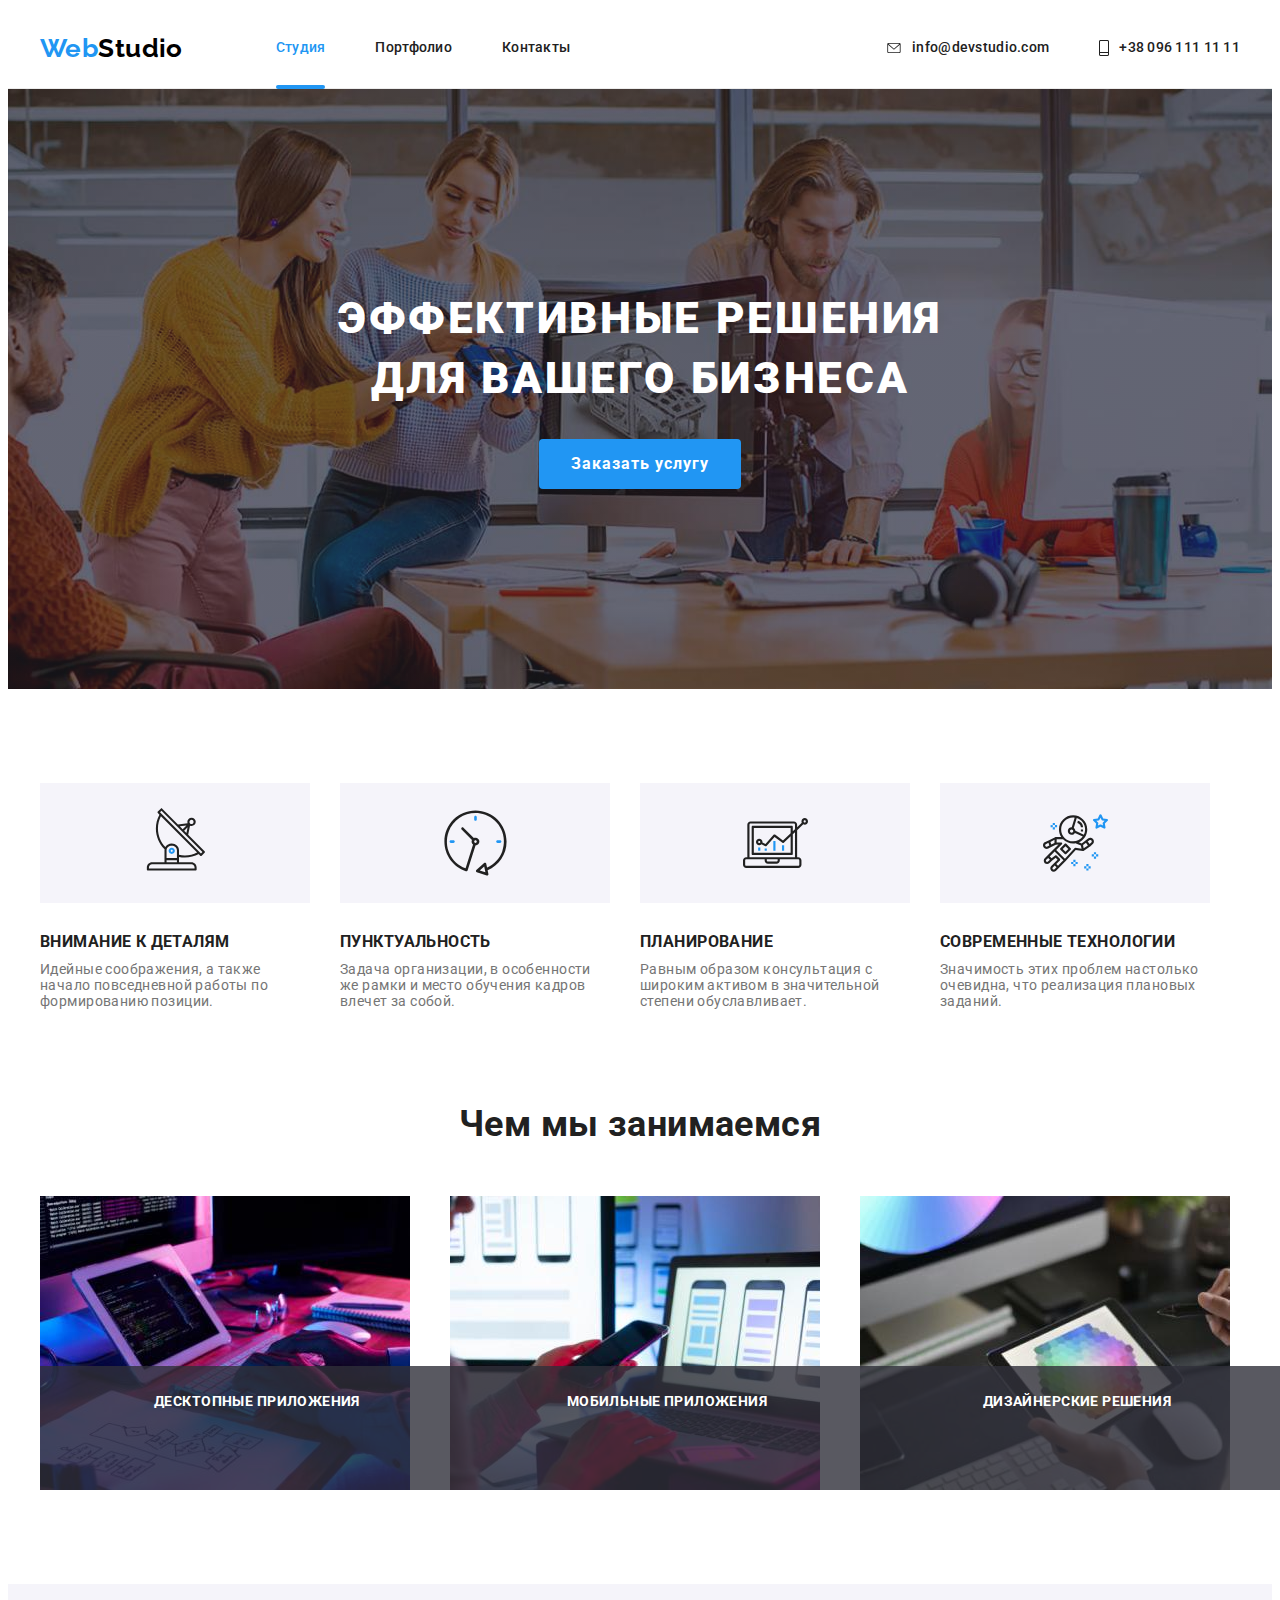
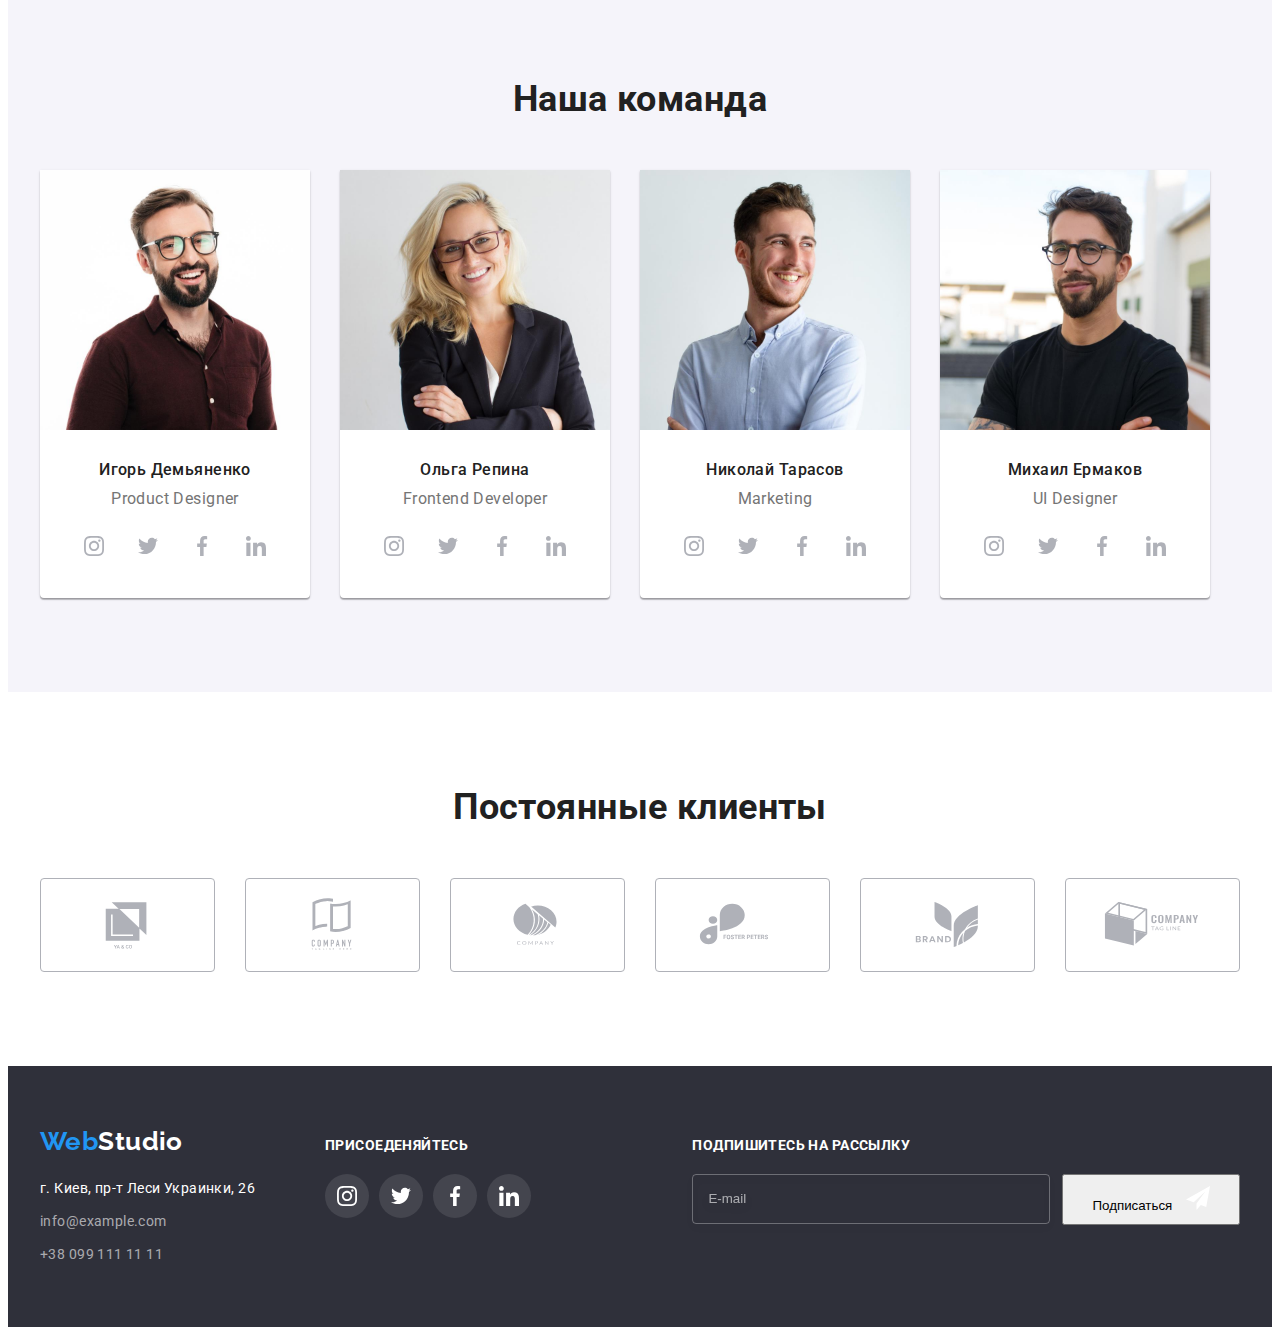
==== commit ebbb1a90: "Вем" ====
--- a/index.html
+++ b/index.html
@@ -59,8 +59,8 @@
         <!-- Герой -->
         <section class="hero">
             <div class="container">
-            <h1 class="hero-title">Эффективные решения для вашего бизнеса</h1>
-            <button class="btn hero-btn" type="button" data-modal-open>Заказать услугу</button>
+            <h1 class="hero__title">Эффективные решения для вашего бизнеса</h1>
+            <button class="btn hero__btn" type="button" data-modal-open>Заказать услугу</button>
             </div>
         </section>
         <!-- Преимущества -->
@@ -68,41 +68,41 @@
             <div class="container ">
             <h2 class="hidden">Преимущества</h2>
             <ul class="advantages-list list">
-                <li class="advantages-card">
-                    <div class="advantages-icon">
+                <li class="advantages-list__card">
+                    <div class="advantages-list__icon">
                     <svg width="65" height="70">
                         <use href="./images/icons.svg#icon-antenna"></use>   
                     </svg>
                     </div>
-                    <h3 class="advantages-item">Внимание к деталям</h3>
-                    <p class="advantages-link">Идейные соображения, а также начало повседневной работы по формированию позиции.</p>
-                </li>
-                <li class="advantages-card">
-                    <div class="advantages-icon">
+                    <h3 class="advantages-list__item">Внимание к деталям</h3>
+                    <p class="advantages-list__link">Идейные соображения, а также начало повседневной работы по формированию позиции.</p>
+                </li>
+                <li class="advantages-list__card">
+                    <div class="advantages-list__icon">
                     <svg width="65" height="70">
                         <use href="./images/icons.svg#icon-clock"></use>   
                     </svg>
                     </div>
-                    <h3 class="advantages-item">Пунктуальность</h3>
-                    <p class="advantages-link">Задача организации, в особенности же рамки и место обучения кадров влечет за собой.</p>
-                </li>
-                <li class="advantages-card">
-                    <div class="advantages-icon">
+                    <h3 class="advantages-list__item">Пунктуальность</h3>
+                    <p class="advantages-list__link">Задача организации, в особенности же рамки и место обучения кадров влечет за собой.</p>
+                </li>
+                <li class="advantages-list__card">
+                    <div class="advantages-list__icon">
                     <svg width="65" height="70">
                         <use href="./images/icons.svg#icon-diagrama"></use>   
                     </svg>
                     </div>
-                    <h3 class="advantages-item">Планирование</h3>
-                    <p class="advantages-link">Равным образом консультация с широким активом в значительной степени обуславливает.</p>
-                </li>
-                <li class="advantages-card">
-                    <div class="advantages-icon">
+                    <h3 class="advantages-list__item">Планирование</h3>
+                    <p class="advantages-list__link">Равным образом консультация с широким активом в значительной степени обуславливает.</p>
+                </li>
+                <li class="advantages-list__card">
+                    <div class="advantages-list__icon">
                     <svg width="65" height="70">
                         <use href="./images/icons.svg#icon-astronaut"></use>   
                     </svg>
                     </div>  
-                    <h3 class="advantages-item">Современные технологии</h3>
-                    <p class="advantages-link">Значимость этих проблем настолько очевидна, что реализация плановых заданий.</p>
+                    <h3 class="advantages-list__item">Современные технологии</h3>
+                    <p class="advantages-list__link">Значимость этих проблем настолько очевидна, что реализация плановых заданий.</p>
                 </li>
             </ul>
             </div>
@@ -348,28 +348,28 @@
             <h4 class="foter-social-title">ПРИСОЕДЕНЯЙТЕСЬ</h4>
             <ul class="foter-social-list social-list list">
                 <li class="social-item">
-                    <a href="" class="footer-social-link link">
+                    <a href="" class="social-link footer-social-link link">
                         <svg class="footer-icon">
                             <use href="./images/icons.svg#icon-instagram"></use>   
                         </svg>
                     </a>
                 </li> 
                 <li class="social-item">
-                    <a href="" class="footer-social-link link">
+                    <a href="" class="social-link footer-social-link link">
                         <svg class="footer-icon">
                             <use href="./images/icons.svg#icon-twitter"></use>   
                         </svg>
                     </a>
                 </li> 
                     <li class="social-item">
-                        <a href="" class="footer-social-link link">
+                        <a href="" class="social-link footer-social-link link">
                             <svg class="footer-icon">
                                 <use href="./images/icons.svg#icon-facebook"></use>   
                             </svg>
                         </a>
                     </li> 
                     <li class="social-item">
-                        <a href="" class="footer-social-link link">
+                        <a href="" class="social-link footer-social-link link">
                             <svg class="footer-icon">
                                 <use href="./images/icons.svg#icon-linkedin"></use>   
                             </svg>
--- a/css/main.css
+++ b/css/main.css
@@ -54,11 +54,6 @@
   padding-right: 15px;
 }
 
-.section {
-  padding-top: 94px;
-  padding-bottom: 94px;
-}
-
 .hidden {
   position: absolute;
   width: 1px;
@@ -70,41 +65,92 @@
   clip: rect(0 0 0 0);
 }
 
-/* HEADER */
-.header {
-  border-bottom: 1px solid var(--border-color);
-}
-
-.header-container {
-  display: -webkit-box;
-  display: -ms-flexbox;
-  display: flex;
-  -webkit-box-align: center;
-  -ms-flex-align: center;
-  align-items: center;
-}
-
-.header-navigation {
-  display: -webkit-box;
-  display: -ms-flexbox;
-  display: flex;
-  -webkit-box-align: center;
-  -ms-flex-align: center;
-  align-items: center;
-}
-
-.header-navigation .logo {
-  margin-right: 93px;
-}
-
-.header-list {
-  display: -webkit-box;
-  display: -ms-flexbox;
-  display: flex;
-}
-
-.header-item:not(:last-child) {
-  margin-right: 50px;
+.section {
+  padding-top: 94px;
+  padding-bottom: 94px;
+}
+
+.btn {
+  display: flex;
+  align-items: center;
+  text-align: center;
+  margin: 0 auto;
+  border: 0;
+  border-radius: 4px;
+  font-family: inherit;
+  font-weight: 700;
+  font-size: 16px;
+  line-height: 1.88;
+  letter-spacing: 0.06em;
+  color: var(--primary-title-color);
+  background-color: var(--accent-color);
+  cursor: pointer;
+  transition: background-color 250ms cubic-bezier(0.4, 0, 0.2, 1);
+}
+
+.social-list {
+  display: flex;
+  justify-content: center;
+}
+
+.social-item {
+  display: flex;
+  width: 44px;
+  height: 44px;
+  border-radius: 50%;
+}
+
+.social-item + .social-item {
+  margin-left: 10px;
+}
+
+.social-link {
+  display: flex;
+  align-items: center;
+  justify-content: center;
+  width: 100%;
+  height: 100%;
+  border-radius: 50%;
+  transition: background-color 250ms cubic-bezier(0.4, 0, 0.2, 1);
+}
+
+.social-link:hover, .social-link:focus {
+  background-color: var(--accent-color);
+}
+
+.social-icon {
+  width: 20px;
+  height: 20px;
+  fill: var(--primery-icon-color);
+  transition: fill 250ms cubic-bezier(0.4, 0, 0.2, 1);
+}
+
+.social-link:hover .social-icon,
+.social-link:focus .social-icon {
+  fill: var(--secondary-text-color);
+}
+
+.backdrop {
+  position: fixed;
+  background-color: rgba(0, 0, 0, 0.2);
+  width: 100vw;
+  height: 100vh;
+  top: 0;
+  display: flex;
+  align-items: center;
+  justify-content: center;
+  transition: opacity 250ms cubic-bezier(0.4, 0, 0.2, 1), visibility 250ms cubic-bezier(0.4, 0, 0.2, 1);
+}
+
+.backdrop.is-hidden {
+  opacity: 0;
+  visibility: hidden;
+  pointer-events: none;
+}
+
+.backdrop.is-hidden .modal {
+  transform: scale(2);
+  opacity: 0;
 }
 
 .logo {
@@ -115,48 +161,109 @@
   color: var(--accent-color);
 }
 
+.social-list {
+  display: flex;
+  justify-content: center;
+}
+
+.social-item {
+  display: flex;
+  width: 44px;
+  height: 44px;
+  border-radius: 50%;
+}
+
+.social-item + .social-item {
+  margin-left: 10px;
+}
+
+.social-link {
+  display: flex;
+  align-items: center;
+  justify-content: center;
+  width: 100%;
+  height: 100%;
+  border-radius: 50%;
+  transition: background-color 250ms cubic-bezier(0.4, 0, 0.2, 1);
+}
+
+.social-link:hover, .social-link:focus {
+  background-color: var(--accent-color);
+}
+
+.social-icon {
+  width: 20px;
+  height: 20px;
+  fill: var(--primery-icon-color);
+  transition: fill 250ms cubic-bezier(0.4, 0, 0.2, 1);
+}
+
+.social-link:hover .social-icon,
+.social-link:focus .social-icon {
+  fill: var(--secondary-text-color);
+}
+
+.header {
+  border-bottom: 1px solid var(--border-color);
+}
+
+.header-container {
+  display: flex;
+  align-items: center;
+}
+
+.header-navigation {
+  display: flex;
+  align-items: center;
+}
+
+.header-navigation .logo {
+  margin-right: 93px;
+}
+
+.header-list {
+  display: flex;
+}
+
 .header-logo {
   color: #000000;
 }
 
 .header-contact {
-  display: -webkit-box;
-  display: -ms-flexbox;
   display: flex;
   margin-left: auto;
   color: var(--primary-text-color);
 }
 
 .header-item {
-  display: -webkit-box;
-  display: -ms-flexbox;
   display: flex;
   padding: 32px 0;
   line-height: 1.14;
   letter-spacing: 0.02em;
+}
+
+.header-item:not(:last-child) {
+  margin-right: 50px;
 }
 
 .header-link {
   font-weight: 500;
   line-height: 1.14;
   color: var(--secondary-title-color);
-  display: -webkit-box;
-  display: -ms-flexbox;
-  display: flex;
-  -webkit-box-align: center;
-  -ms-flex-align: center;
+  display: flex;
   align-items: center;
   position: relative;
-  -webkit-transition: color 250ms cubic-bezier(0.4, 0, 0.2, 1);
   transition: color 250ms cubic-bezier(0.4, 0, 0.2, 1);
+}
+
+.header-link:hover, .header-link:focus {
+  color: var(--accent-color);
 }
 
 .header-contact-item {
   color: var(--primary-text-color);
 }
 
-.header-link:hover,
-.header-link:focus,
 .current-link {
   color: var(--accent-color);
 }
@@ -178,22 +285,8 @@
   bottom: -33px;
 }
 
-/* HERO */
 .hero {
-  background-image: -webkit-gradient(
-      linear,
-      left top,
-      right top,
-      from(rgba(47, 48, 58, 0.4)),
-      to(rgba(47, 48, 58, 0.4))
-    ),
-    url(../images/hero.jpg);
-  background-image: linear-gradient(
-      to right,
-      rgba(47, 48, 58, 0.4),
-      rgba(47, 48, 58, 0.4)
-    ),
-    url(../images/hero.jpg);
+  background-image: linear-gradient(to right, rgba(47, 48, 58, 0.4), rgba(47, 48, 58, 0.4)), url(../images/hero.jpg);
   background-repeat: no-repeat;
   background-position: center;
   background-size: cover;
@@ -202,7 +295,7 @@
   padding-bottom: 200px;
 }
 
-.hero-title {
+.hero__title {
   margin: 0 auto;
   max-width: 696px;
   margin-bottom: 30px;
@@ -214,32 +307,12 @@
   color: var(--primary-title-color);
 }
 
-.hero-btn {
+.hero__btn {
   padding: 10px 32px;
-  display: inline-block;
-  -webkit-box-align: center;
-  -ms-flex-align: center;
-  align-items: center;
-  text-align: center;
-  margin: 0 auto;
-  border: 0;
-  border-radius: 4px;
-  font-family: inherit;
-  font-weight: 700;
-  font-size: 16px;
-  line-height: 1.88;
-  letter-spacing: 0.06em;
-  color: var(--primary-title-color);
-  background-color: var(--accent-color);
-  cursor: pointer;
-  -webkit-transition: color 250ms cubic-bezier(0.4, 0, 0.2, 1),
-    background-color 250ms cubic-bezier(0.4, 0, 0.2, 1);
-  transition: color 250ms cubic-bezier(0.4, 0, 0.2, 1),
-    background-color 250ms cubic-bezier(0.4, 0, 0.2, 1);
-}
-
-.hero-btn:hover,
-.hero-btn:focus {
+  transition: color 250ms cubic-bezier(0.4, 0, 0.2, 1);
+}
+
+.hero__btn:hover, .hero__btn:focus {
   font-family: inherit;
   font-weight: 700;
   font-size: 16px;
@@ -249,29 +322,22 @@
   background-color: #188ce8;
 }
 
-/* ANDVANTAGES */
 .advantages-list {
-  display: -webkit-box;
-  display: -ms-flexbox;
-  display: flex;
-  -ms-flex-wrap: wrap;
+  display: flex;
   flex-wrap: wrap;
-  -webkit-box-align: center;
-  -ms-flex-align: center;
   align-items: center;
   margin-left: -30px;
   margin-top: -30px;
 }
 
-.advantages-card {
+.advantages-list__card {
   max-width: 270px;
   margin-left: 30px;
   margin-top: 30px;
-  -ms-flex-preferred-size: calc(100% / 4 - 30px);
   flex-basis: calc(100% / 4 - 30px);
 }
 
-.advantages-item {
+.advantages-list__item {
   margin-bottom: 10px;
   font-weight: 700;
   line-height: 1.14;
@@ -284,22 +350,15 @@
   line-height: 1.71;
 }
 
-.advantages-icon {
-  display: -webkit-box;
-  display: -ms-flexbox;
-  display: flex;
-  -webkit-box-pack: center;
-  -ms-flex-pack: center;
-  justify-content: center;
-  -webkit-box-align: center;
-  -ms-flex-align: center;
+.advantages-list__icon {
+  display: flex;
+  justify-content: center;
   align-items: center;
   background-color: var(--bg-color);
   height: 120px;
   margin-bottom: 30px;
 }
 
-/* WORK */
 .work {
   padding-top: 0;
 }
@@ -314,13 +373,8 @@
 }
 
 .work-list {
-  display: -webkit-box;
-  display: -ms-flexbox;
-  display: flex;
-  -ms-flex-wrap: wrap;
+  display: flex;
   flex-wrap: wrap;
-  -webkit-box-align: center;
-  -ms-flex-align: center;
   align-items: center;
   margin-left: -30px;
   margin-top: -30px;
@@ -329,7 +383,6 @@
 .work-card {
   margin-left: 30px;
   margin-top: 30px;
-  -ms-flex-preferred-size: calc(100% / 3 - 30px);
   flex-basis: calc(100% / 3 - 30px);
   position: relative;
 }
@@ -347,19 +400,13 @@
   width: 100%;
 }
 
-/* TEAM */
 .team {
   background: var(--bg-color);
 }
 
 .team-list {
-  display: -webkit-box;
-  display: -ms-flexbox;
-  display: flex;
-  -ms-flex-wrap: wrap;
+  display: flex;
   flex-wrap: wrap;
-  -webkit-box-align: center;
-  -ms-flex-align: center;
   align-items: center;
   margin-left: -30px;
   margin-top: -30px;
@@ -369,12 +416,8 @@
   max-width: 270px;
   margin-left: 30px;
   margin-top: 30px;
-  -ms-flex-preferred-size: calc(100% / 4 - 30px);
   flex-basis: calc(100% / 4 - 30px);
-  -webkit-box-shadow: 0px 1px 3px rgba(0, 0, 0, 0.12),
-    0px 1px 1px rgba(0, 0, 0, 0.14), 0px 2px 1px rgba(0, 0, 0, 0.2);
-  box-shadow: 0px 1px 3px rgba(0, 0, 0, 0.12), 0px 1px 1px rgba(0, 0, 0, 0.14),
-    0px 2px 1px rgba(0, 0, 0, 0.2);
+  box-shadow: 0px 1px 3px rgba(0, 0, 0, 0.12), 0px 1px 1px rgba(0, 0, 0, 0.14), 0px 2px 1px rgba(0, 0, 0, 0.2);
   border-radius: 0px 0px 4px 4px;
   background-color: var(--primary-title-color);
 }
@@ -407,75 +450,11 @@
   line-height: 1.19;
   text-align: center;
   margin-bottom: 16px;
-  display: -webkit-box;
-  display: -ms-flexbox;
-  display: flex;
-  -webkit-box-align: center;
-  -ms-flex-align: center;
-  align-items: center;
-  -webkit-box-pack: center;
-  -ms-flex-pack: center;
-  justify-content: center;
-}
-
-.social-list {
-  display: -webkit-box;
-  display: -ms-flexbox;
-  display: flex;
-  -webkit-box-pack: center;
-  -ms-flex-pack: center;
-  justify-content: center;
-}
-
-.social-item {
-  display: -webkit-box;
-  display: -ms-flexbox;
-  display: flex;
-  width: 44px;
-  height: 44px;
-  border-radius: 50%;
-}
-
-.social-item + .social-item {
-  margin-left: 10px;
-}
-
-.social-link {
-  display: -webkit-box;
-  display: -ms-flexbox;
-  display: flex;
-  -webkit-box-align: center;
-  -ms-flex-align: center;
-  align-items: center;
-  -webkit-box-pack: center;
-  -ms-flex-pack: center;
-  justify-content: center;
-  width: 100%;
-  height: 100%;
-  border-radius: 50%;
-  -webkit-transition: background-color 250ms cubic-bezier(0.4, 0, 0.2, 1);
-  transition: background-color 250ms cubic-bezier(0.4, 0, 0.2, 1);
-}
-
-.social-icon {
-  width: 20px;
-  height: 20px;
-  fill: var(--primery-icon-color);
-  -webkit-transition: fill 250ms cubic-bezier(0.4, 0, 0.2, 1);
-  transition: fill 250ms cubic-bezier(0.4, 0, 0.2, 1);
-}
-
-.social-link:hover,
-.social-link:focus {
-  background-color: var(--accent-color);
-}
-
-.social-link:hover .social-icon,
-.social-link:focus .social-icon {
-  fill: var(--secondary-text-color);
-}
-
-/* CLIENTS */
+  display: flex;
+  align-items: center;
+  justify-content: center;
+}
+
 .clients-title {
   text-align: center;
   font-weight: 700;
@@ -486,13 +465,8 @@
 }
 
 .clients-list {
-  display: -webkit-box;
-  display: -ms-flexbox;
-  display: flex;
-  -ms-flex-wrap: wrap;
+  display: flex;
   flex-wrap: wrap;
-  -webkit-box-align: center;
-  -ms-flex-align: center;
   align-items: center;
   margin-left: -30px;
   margin-top: -30px;
@@ -501,268 +475,30 @@
 .clients-item {
   margin-left: 30px;
   margin-top: 30px;
-  -ms-flex-preferred-size: calc(100% / 6 - 30px);
   flex-basis: calc(100% / 6 - 30px);
-  -webkit-transition: outline 250ms cubic-bezier(0.4, 0, 0.2, 1);
   transition: outline 250ms cubic-bezier(0.4, 0, 0.2, 1);
 }
 
 .clients-icon {
-  display: -webkit-box;
-  display: -ms-flexbox;
-  display: flex;
-  -webkit-box-pack: center;
-  -ms-flex-pack: center;
-  justify-content: center;
-  -webkit-box-align: center;
-  -ms-flex-align: center;
+  display: flex;
+  justify-content: center;
   align-items: center;
   height: 92px;
   border: 1px solid var(--primery-icon-color);
   border-radius: 4px 4px 4px 4px;
   fill: var(--primery-icon-color);
-  -webkit-transition: fill 250ms cubic-bezier(0.4, 0, 0.2, 1),
-    border 250ms cubic-bezier(0.4, 0, 0.2, 1);
-  transition: fill 250ms cubic-bezier(0.4, 0, 0.2, 1),
-    border 250ms cubic-bezier(0.4, 0, 0.2, 1);
-}
-
-.clients-icon:hover,
-.clients-icon:focus {
+  transition: fill 250ms cubic-bezier(0.4, 0, 0.2, 1), border 250ms cubic-bezier(0.4, 0, 0.2, 1);
+}
+
+.clients-icon:hover, .clients-icon:focus {
   border: 1px solid var(--accent-color);
   fill: var(--accent-color);
 }
 
-/* FOOTER */
-.footer .logo {
-  display: block;
-  margin-bottom: 20px;
-}
-
-.footer {
-  display: -webkit-box;
-  display: -ms-flexbox;
-  display: flex;
-  padding-top: 60px;
-  padding-bottom: 60px;
-  background-color: #2f303a;
-}
-
-.footer-item:not(:last-child) {
-  margin-bottom: 9px;
-}
-
-.footer-logo {
-  color: var(--secondary-text-color);
-}
-
-.adrress-item {
-  font-style: normal;
-  line-height: 1.71;
-  color: rgba(255, 255, 255, 0.6);
-}
-
-.adress-link {
-  font-style: normal;
-  line-height: 1.71;
-  color: var(--secondary-text-color);
-  -webkit-transition: color 250ms ease;
-  transition: color 250ms ease;
-}
-
-.adrress-item:hover,
-.adrress-item:focus,
-.adress-link:hover,
-.adress-link:focus {
-  color: var(--accent-color);
-}
-
-.footer-info {
-  display: -webkit-box;
-  display: -ms-flexbox;
-  display: flex;
-  -webkit-box-align: baseline;
-  -ms-flex-align: baseline;
-  align-items: baseline;
-}
-
-.footer-contact:last-child {
-  margin-left: auto;
-}
-
-.footer-contact:not(:last-child) {
-  margin-right: 70px;
-}
-
-.foter-social-title {
-  margin-bottom: 20px;
-  font-weight: 700;
-  line-height: 1.14;
-  text-transform: uppercase;
-  color: var(--secondary-text-color);
-}
-
-.footer-social-list {
-  max-width: 200px;
-}
-
-.footer-social-link {
-  display: -webkit-box;
-  display: -ms-flexbox;
-  display: flex;
-  -webkit-box-align: center;
-  -ms-flex-align: center;
-  align-items: center;
-  -webkit-box-pack: center;
-  -ms-flex-pack: center;
-  justify-content: center;
-  width: 100%;
-  height: 100%;
-  border-radius: 50%;
-  background-color: rgba(255, 255, 255, 0.1);
-  -webkit-transition: background-color 250ms cubic-bezier(0.4, 0, 0.2, 1) t;
-  transition: background-color 250ms cubic-bezier(0.4, 0, 0.2, 1) t;
-}
-
-.footer-icon {
-  width: 20px;
-  height: 20px;
-  fill: var(--secondary-text-color);
-}
-
-.footer-social-link:hover,
-.footer-social-link:focus {
-  background-color: var(--accent-color);
-}
-
-.singup-wrap {
-  display: -webkit-box;
-  display: -ms-flexbox;
-  display: flex;
-}
-
-.singup-form {
-  display: -webkit-box;
-  display: -ms-flexbox;
-  display: flex;
-}
-
-.form-input {
-  width: 358px;
-  height: 50px;
-  border: 1px solid rgba(255, 255, 255, 0.3);
-  -webkit-box-sizing: border-box;
-  box-sizing: border-box;
-  -webkit-filter: drop-shadow(0px 4px 4px rgba(0, 0, 0, 0.15));
-  filter: drop-shadow(0px 4px 4px rgba(0, 0, 0, 0.15));
-  border-radius: 4px;
-  background-color: transparent;
-  color: var(--primary-title-color);
-  outline: none;
-  padding: 15px;
-  margin-right: 12px;
-  cursor: pointer;
-  -webkit-transition: color 250ms cubic-bezier(0.4, 0, 0.2, 1),
-    border 250ms cubic-bezier(0.4, 0, 0.2, 1);
-  transition: color 250ms cubic-bezier(0.4, 0, 0.2, 1),
-    border 250ms cubic-bezier(0.4, 0, 0.2, 1);
-}
-
-.form-input::-webkit-input-placeholder {
-  color: rgba(255, 255, 255, 0.6);
-  -webkit-transition: color 250ms cubic-bezier(0.4, 0, 0.2, 1);
-  transition: color 250ms cubic-bezier(0.4, 0, 0.2, 1);
-}
-
-.form-input:-ms-input-placeholder {
-  color: rgba(255, 255, 255, 0.6);
-  -webkit-transition: color 250ms cubic-bezier(0.4, 0, 0.2, 1);
-  transition: color 250ms cubic-bezier(0.4, 0, 0.2, 1);
-}
-
-.form-input::-ms-input-placeholder {
-  color: rgba(255, 255, 255, 0.6);
-  -webkit-transition: color 250ms cubic-bezier(0.4, 0, 0.2, 1);
-  transition: color 250ms cubic-bezier(0.4, 0, 0.2, 1);
-}
-
-.form-input::placeholder {
-  color: rgba(255, 255, 255, 0.6);
-  -webkit-transition: color 250ms cubic-bezier(0.4, 0, 0.2, 1);
-  transition: color 250ms cubic-bezier(0.4, 0, 0.2, 1);
-}
-
-.form-input:hover,
-.form-input:focus {
-  border-color: var(--primary-title-color);
-}
-
-.form-input:hover::-webkit-input-placeholder,
-.form-input:focus::-webkit-input-placeholder {
-  color: #ffffff;
-}
-
-.form-input:hover:-ms-input-placeholder,
-.form-input:focus:-ms-input-placeholder {
-  color: #ffffff;
-}
-
-.form-input:hover::-ms-input-placeholder,
-.form-input:focus::-ms-input-placeholder {
-  color: #ffffff;
-}
-
-.form-input:hover::placeholder,
-.form-input:focus::placeholder {
-  color: #ffffff;
-}
-
-.singup-btn {
-  padding: 10px 28px;
-  display: -webkit-box;
-  display: -ms-flexbox;
-  display: flex;
-  -webkit-box-align: center;
-  -ms-flex-align: center;
-  align-items: center;
-  text-align: center;
-  margin: 0 auto;
-  border: 0;
-  border-radius: 4px;
-  font-family: inherit;
-  font-weight: 700;
-  font-size: 16px;
-  line-height: 1.88;
-  letter-spacing: 0.06em;
-  color: var(--primary-title-color);
-  background-color: var(--accent-color);
-  cursor: pointer;
-  -webkit-transition: background-color 250ms cubic-bezier(0.4, 0, 0.2, 1);
-  transition: background-color 250ms cubic-bezier(0.4, 0, 0.2, 1);
-}
-
-.icon-send {
-  margin-left: 10px;
-}
-
-.singup-btn:hover,
-.singup-btn:focus {
-  background-color: #188ce8;
-}
-
-/* PORTFOLIO */
-/* GALLERY */
 .button-list {
-  display: -webkit-box;
-  display: -ms-flexbox;
-  display: flex;
-  -ms-flex-wrap: wrap;
+  display: flex;
   flex-wrap: wrap;
-  -webkit-box-align: center;
-  -ms-flex-align: center;
-  align-items: center;
-  -webkit-box-pack: center;
-  -ms-flex-pack: center;
+  align-items: center;
   justify-content: center;
   margin-bottom: 50px;
 }
@@ -772,13 +508,8 @@
 }
 
 .gallery-list {
-  display: -webkit-box;
-  display: -ms-flexbox;
-  display: flex;
-  -ms-flex-wrap: wrap;
+  display: flex;
   flex-wrap: wrap;
-  -webkit-box-align: center;
-  -ms-flex-align: center;
   align-items: center;
   margin-left: -30px;
   margin-top: -30px;
@@ -787,7 +518,6 @@
 .gallery-card {
   margin-left: 30px;
   margin-top: 30px;
-  -ms-flex-preferred-size: calc(100% / 3 - 30px);
   flex-basis: calc(100% / 3 - 30px);
 }
 
@@ -798,20 +528,18 @@
 
 .gallery-link {
   display: block;
-  -webkit-transition: -webkit-box-shadow 250ms ease-in-out;
-  transition: -webkit-box-shadow 250ms ease-in-out;
   transition: box-shadow 250ms ease-in-out;
-  transition: box-shadow 250ms ease-in-out, -webkit-box-shadow 250ms ease-in-out;
-}
-
-.gallery-link:hover,
-.gallery-link:focus,
-.gallery-link:active {
-  -webkit-box-shadow: 0px 1px 1px rgba(0, 0, 0, 0.12),
-    0px 4px 4px rgba(0, 0, 0, 0.06), 1px 4px 6px rgba(0, 0, 0, 0.16);
-  box-shadow: 0px 1px 1px rgba(0, 0, 0, 0.12), 0px 4px 4px rgba(0, 0, 0, 0.06),
-    1px 4px 6px rgba(0, 0, 0, 0.16);
+}
+
+.gallery-link:hover, .gallery-link:focus, .gallery-link:active {
+  box-shadow: 0px 1px 1px rgba(0, 0, 0, 0.12), 0px 4px 4px rgba(0, 0, 0, 0.06), 1px 4px 6px rgba(0, 0, 0, 0.16);
   outline: none;
+}
+
+.gallery-link:hover .gallery-text,
+.gallery-link:focus .gallery-text {
+  transform: translateY(0);
+  opacity: 1;
 }
 
 .gallery-title {
@@ -829,49 +557,30 @@
 }
 
 .gallery-btn {
-  display: inline-block;
-  -webkit-box-align: center;
-  -ms-flex-align: center;
-  align-items: center;
-  text-align: center;
-  border: 0;
-  border-radius: 4px;
   height: 38px;
   padding: 6px 22px;
-  font-family: inherit;
   font-weight: 500;
-  font-size: 16px;
   line-height: 1.62;
   color: var(--secondary-title-color);
   background-color: var(--bg-color);
-  cursor: pointer;
-  -webkit-transition: color 250ms cubic-bezier(0.4, 0, 0.2, 1),
-    background-color 250ms cubic-bezier(0.4, 0, 0.2, 1);
-  transition: color 250ms cubic-bezier(0.4, 0, 0.2, 1),
-    background-color 250ms cubic-bezier(0.4, 0, 0.2, 1);
-}
-
-.gallery-btn:hover,
-.gallery-btn:focus,
+  transition: color 250ms cubic-bezier(0.4, 0, 0.2, 1);
+}
+
+.gallery-btn:hover, .gallery-btn:focus {
+  color: var(--secondary-text-color);
+  background-color: var(--accent-color);
+  box-shadow: 0px 3px 1px rgba(0, 0, 0, 0.1), 0px 1px 2px rgba(0, 0, 0, 0.08), 0px 2px 2px rgba(0, 0, 0, 0.12);
+}
+
 .current-btn {
   color: var(--secondary-text-color);
   background-color: var(--accent-color);
-  -webkit-box-shadow: 0px 3px 1px rgba(0, 0, 0, 0.1),
-    0px 1px 2px rgba(0, 0, 0, 0.08), 0px 2px 2px rgba(0, 0, 0, 0.12);
-  box-shadow: 0px 3px 1px rgba(0, 0, 0, 0.1), 0px 1px 2px rgba(0, 0, 0, 0.08),
-    0px 2px 2px rgba(0, 0, 0, 0.12);
+  box-shadow: 0px 3px 1px rgba(0, 0, 0, 0.1), 0px 1px 2px rgba(0, 0, 0, 0.08), 0px 2px 2px rgba(0, 0, 0, 0.12);
 }
 
 .gallery-top-wrapper {
   position: relative;
   overflow: hidden;
-}
-
-.gallery-link:hover .gallery-text,
-.gallery-link:focus .gallery-text {
-  -webkit-transform: translateY(0);
-  transform: translateY(0);
-  opacity: 1;
 }
 
 .gallery-text {
@@ -887,50 +596,133 @@
   left: 0;
   height: 100%;
   width: 100%;
-  -webkit-transform: translateY(100%);
   transform: translateY(100%);
-  -webkit-transition: opacity 250ms cubic-bezier(0.4, 0, 0.2, 1),
-    -webkit-transform 250ms cubic-bezier(0.4, 0, 0.2, 1);
-  transition: opacity 250ms cubic-bezier(0.4, 0, 0.2, 1),
-    -webkit-transform 250ms cubic-bezier(0.4, 0, 0.2, 1);
-  transition: transform 250ms cubic-bezier(0.4, 0, 0.2, 1),
-    opacity 250ms cubic-bezier(0.4, 0, 0.2, 1);
-  transition: transform 250ms cubic-bezier(0.4, 0, 0.2, 1),
-    opacity 250ms cubic-bezier(0.4, 0, 0.2, 1),
-    -webkit-transform 250ms cubic-bezier(0.4, 0, 0.2, 1);
-}
-
-.backdrop {
-  position: fixed;
-  background-color: rgba(0, 0, 0, 0.2);
-  width: 100vw;
-  height: 100vh;
-  top: 0;
-  display: -webkit-box;
-  display: -ms-flexbox;
-  display: flex;
-  -webkit-box-align: center;
-  -ms-flex-align: center;
-  align-items: center;
-  -webkit-box-pack: center;
-  -ms-flex-pack: center;
-  justify-content: center;
-  -webkit-transition: opacity 250ms cubic-bezier(0.4, 0, 0.2, 1),
-    visibility 250ms cubic-bezier(0.4, 0, 0.2, 1);
-  transition: opacity 250ms cubic-bezier(0.4, 0, 0.2, 1),
-    visibility 250ms cubic-bezier(0.4, 0, 0.2, 1);
-}
-
-.backdrop.is-hidden {
-  opacity: 0;
-  visibility: hidden;
-  pointer-events: none;
-}
-
-.backdrop.is-hidden .modal {
-  -webkit-transform: scale(2);
-  transform: scale(2);
-  opacity: 0;
+  transition: transform 250ms cubic-bezier(0.4, 0, 0.2, 1), opacity 250ms cubic-bezier(0.4, 0, 0.2, 1);
+}
+
+.footer {
+  display: flex;
+  padding-top: 60px;
+  padding-bottom: 60px;
+  background-color: #2f303a;
+}
+
+.footer .logo {
+  display: block;
+  margin-bottom: 20px;
+}
+
+.footer-item:not(:last-child) {
+  margin-bottom: 9px;
+}
+
+.footer-logo {
+  color: var(--secondary-text-color);
+}
+
+.adrress-item {
+  font-style: normal;
+  line-height: 1.71;
+  color: rgba(255, 255, 255, 0.6);
+}
+
+.adrress-item:hover, .adrress-item:focus {
+  color: var(--accent-color);
+}
+
+.adress-link {
+  font-style: normal;
+  line-height: 1.71;
+  color: var(--secondary-text-color);
+  transition: color 250ms ease;
+}
+
+.adress-link:hover, .adress-link:focus {
+  color: var(--accent-color);
+}
+
+.footer-info {
+  display: flex;
+  align-items: baseline;
+}
+
+.footer-contact:last-child {
+  margin-left: auto;
+}
+
+.footer-contact:not(:last-child) {
+  margin-right: 70px;
+}
+
+.foter-social-title {
+  margin-bottom: 20px;
+  font-weight: 700;
+  line-height: 1.14;
+  text-transform: uppercase;
+  color: var(--secondary-text-color);
+}
+
+.footer-social-list {
+  max-width: 200px;
+}
+
+.footer-social-link {
+  background-color: rgba(255, 255, 255, 0.1);
+}
+
+.footer-icon {
+  width: 20px;
+  height: 20px;
+  fill: var(--secondary-text-color);
+}
+
+.singup-wrap {
+  display: flex;
+}
+
+.singup-form {
+  display: flex;
+}
+
+.form-input {
+  width: 358px;
+  height: 50px;
+  border: 1px solid rgba(255, 255, 255, 0.3);
+  box-sizing: border-box;
+  filter: drop-shadow(0px 4px 4px rgba(0, 0, 0, 0.15));
+  border-radius: 4px;
+  background-color: transparent;
+  color: var(--primary-title-color);
+  outline: none;
+  padding: 15px;
+  margin-right: 12px;
+  cursor: pointer;
+  transition: color 250ms cubic-bezier(0.4, 0, 0.2, 1), border 250ms cubic-bezier(0.4, 0, 0.2, 1);
+}
+
+.form-input:hover, .form-input:focus {
+  border-color: var(--primary-title-color);
+}
+
+.form-input:hover::placeholder, .form-input:hover::placeholder, .form-input:focus::placeholder, .form-input:focus::placeholder {
+  color: #ffffff;
+}
+
+.form-input::placeholder {
+  color: rgba(255, 255, 255, 0.6);
+  transition: color 250ms cubic-bezier(0.4, 0, 0.2, 1);
+}
+
+.singup-btn {
+  padding: 10px 28px;
+}
+
+.singup-btn:hover, .singup-btn:focus {
+  background-color: #188ce8;
+}
+
+.icon-send {
+  margin-left: 10px;
 }
 
 .modal {
@@ -940,17 +732,8 @@
   border-radius: 4px;
   position: relative;
   opacity: 1;
-  -webkit-transform: scale(1);
   transform: scale(1);
-  -webkit-transition: opacity 250ms cubic-bezier(0.4, 0, 0.2, 1),
-    -webkit-transform 250ms cubic-bezier(0.4, 0, 0.2, 1);
-  transition: opacity 250ms cubic-bezier(0.4, 0, 0.2, 1),
-    -webkit-transform 250ms cubic-bezier(0.4, 0, 0.2, 1);
-  transition: transform 250ms cubic-bezier(0.4, 0, 0.2, 1),
-    opacity 250ms cubic-bezier(0.4, 0, 0.2, 1);
-  transition: transform 250ms cubic-bezier(0.4, 0, 0.2, 1),
-    opacity 250ms cubic-bezier(0.4, 0, 0.2, 1),
-    -webkit-transform 250ms cubic-bezier(0.4, 0, 0.2, 1);
+  transition: transform 250ms cubic-bezier(0.4, 0, 0.2, 1), opacity 250ms cubic-bezier(0.4, 0, 0.2, 1);
   padding: 40px;
 }
 
@@ -982,7 +765,6 @@
   height: 40px;
   color: var(--primary-text-color);
   border: 1px solid rgba(33, 33, 33, 0.2);
-  -webkit-box-sizing: border-box;
   box-sizing: border-box;
   border-radius: 4px;
   background-color: transparent;
@@ -990,13 +772,17 @@
   padding-left: 42px;
   outline: none;
   cursor: pointer;
-  -webkit-transition: border 250ms cubic-bezier(0.4, 0, 0.2, 1);
   transition: border 250ms cubic-bezier(0.4, 0, 0.2, 1);
 }
 
-.modal-input:hover,
-.modal-input:focus {
+.modal-input:hover, .modal-input:focus {
   border-color: var(--accent-color);
+}
+
+.modal-input:hover + .icon-input,
+.modal-input:hover + .icon-input, .modal-input:focus + .icon-input,
+.modal-input:focus + .icon-input {
+  fill: var(--accent-color);
 }
 
 .modal-input-text {
@@ -1007,7 +793,6 @@
   letter-spacing: 0.01em;
   color: rgba(117, 117, 117, 0.5);
   border: 1px solid rgba(33, 33, 33, 0.2);
-  -webkit-box-sizing: border-box;
   box-sizing: border-box;
   border-radius: 4px;
   resize: none;
@@ -1015,52 +800,29 @@
   background-color: transparent;
   padding: 12px 16px;
   cursor: pointer;
-  -webkit-transition: border-color 250ms cubic-bezier(0.4, 0, 0.2, 1);
   transition: border-color 250ms cubic-bezier(0.4, 0, 0.2, 1);
+}
+
+.modal-input-text:hover, .modal-input-text:focus {
+  border-color: var(--accent-color);
+}
+
+.modal-input-text::placeholder {
+  color: rgba(117, 117, 117, 0.5);
 }
 
 .icon-input {
   position: absolute;
   left: 15px;
   top: 50%;
-  -webkit-transform: translateY(-50%);
   transform: translateY(-50%);
   fill: var(--secondary-title-color);
-  -webkit-transition: fill 250ms cubic-bezier(0.4, 0, 0.2, 1);
   transition: fill 250ms cubic-bezier(0.4, 0, 0.2, 1);
-}
-
-.modal-input:hover + .icon-input,
-.modal-input:focus + .icon-input {
-  fill: var(--accent-color);
-}
-
-.modal-input-text::-webkit-input-placeholder {
-  color: rgba(117, 117, 117, 0.5);
-}
-
-.modal-input-text:-ms-input-placeholder {
-  color: rgba(117, 117, 117, 0.5);
-}
-
-.modal-input-text::-ms-input-placeholder {
-  color: rgba(117, 117, 117, 0.5);
-}
-
-.modal-input-text::placeholder {
-  color: rgba(117, 117, 117, 0.5);
-}
-
-.modal-input-text:hover,
-.modal-input-text:focus {
-  border-color: var(--accent-color);
 }
 
 .modal-btn {
   padding: 10px 56px;
   display: block;
-  -webkit-box-align: center;
-  -ms-flex-align: center;
   align-items: center;
   text-align: center;
   margin: 0 auto;
@@ -1074,14 +836,11 @@
   color: var(--primary-title-color);
   background-color: var(--accent-color);
   cursor: pointer;
-  -webkit-box-shadow: 0px 4px 4px rgba(0, 0, 0, 0.15);
   box-shadow: 0px 4px 4px rgba(0, 0, 0, 0.15);
-  -webkit-transition: background-color 250ms cubic-bezier(0.4, 0, 0.2, 1);
   transition: background-color 250ms cubic-bezier(0.4, 0, 0.2, 1);
 }
 
-.modal-btn:hover,
-.modal-btn:focus {
+.modal-btn:hover, .modal-btn:focus {
   background-color: #188ce8;
 }
 
@@ -1099,21 +858,14 @@
   width: 30px;
   height: 30px;
   border: 1px solid rgba(0, 0, 0, 0.1);
-  display: -webkit-box;
-  display: -ms-flexbox;
-  display: flex;
-  -webkit-box-align: center;
-  -ms-flex-align: center;
-  align-items: center;
-  -webkit-box-pack: center;
-  -ms-flex-pack: center;
+  display: flex;
+  align-items: center;
   justify-content: center;
   cursor: pointer;
   fill: #000000;
 }
 
-.close-btn:focus,
-.close-btn:hover {
+.close-btn:focus, .close-btn:hover {
   fill: var(--accent-color);
 }
 
@@ -1121,16 +873,10 @@
   font-size: 14px;
   line-height: 1.71;
   color: var(--primary-text-color);
-  display: -webkit-box;
-  display: -ms-flexbox;
   display: flex;
   margin-bottom: 30px;
   display: flex;
-  -webkit-box-align: center;
-  -ms-flex-align: center;
-  align-items: center;
-  -webkit-box-pack: center;
-  -ms-flex-pack: center;
+  align-items: center;
   justify-content: center;
   cursor: pointer;
 }
@@ -1141,16 +887,9 @@
   border: 1px solid var(--secondary-title-color);
   border-radius: 2px;
   margin-right: 8px;
-  display: -webkit-box;
-  display: -ms-flexbox;
-  display: flex;
-  -webkit-box-align: center;
-  -ms-flex-align: center;
-  align-items: center;
-  -webkit-box-pack: center;
-  -ms-flex-pack: center;
-  justify-content: center;
-  -webkit-transition: border-color 250ms cubic-bezier(0.4, 0, 0.2, 1);
+  display: flex;
+  align-items: center;
+  justify-content: center;
   transition: border-color 250ms cubic-bezier(0.4, 0, 0.2, 1);
 }
 
@@ -1168,4 +907,4 @@
   color: var(--accent-color);
   margin-left: 5px;
 }
-/*# sourceMappingURL=main.css.map */
+/*# sourceMappingURL=main.css.map */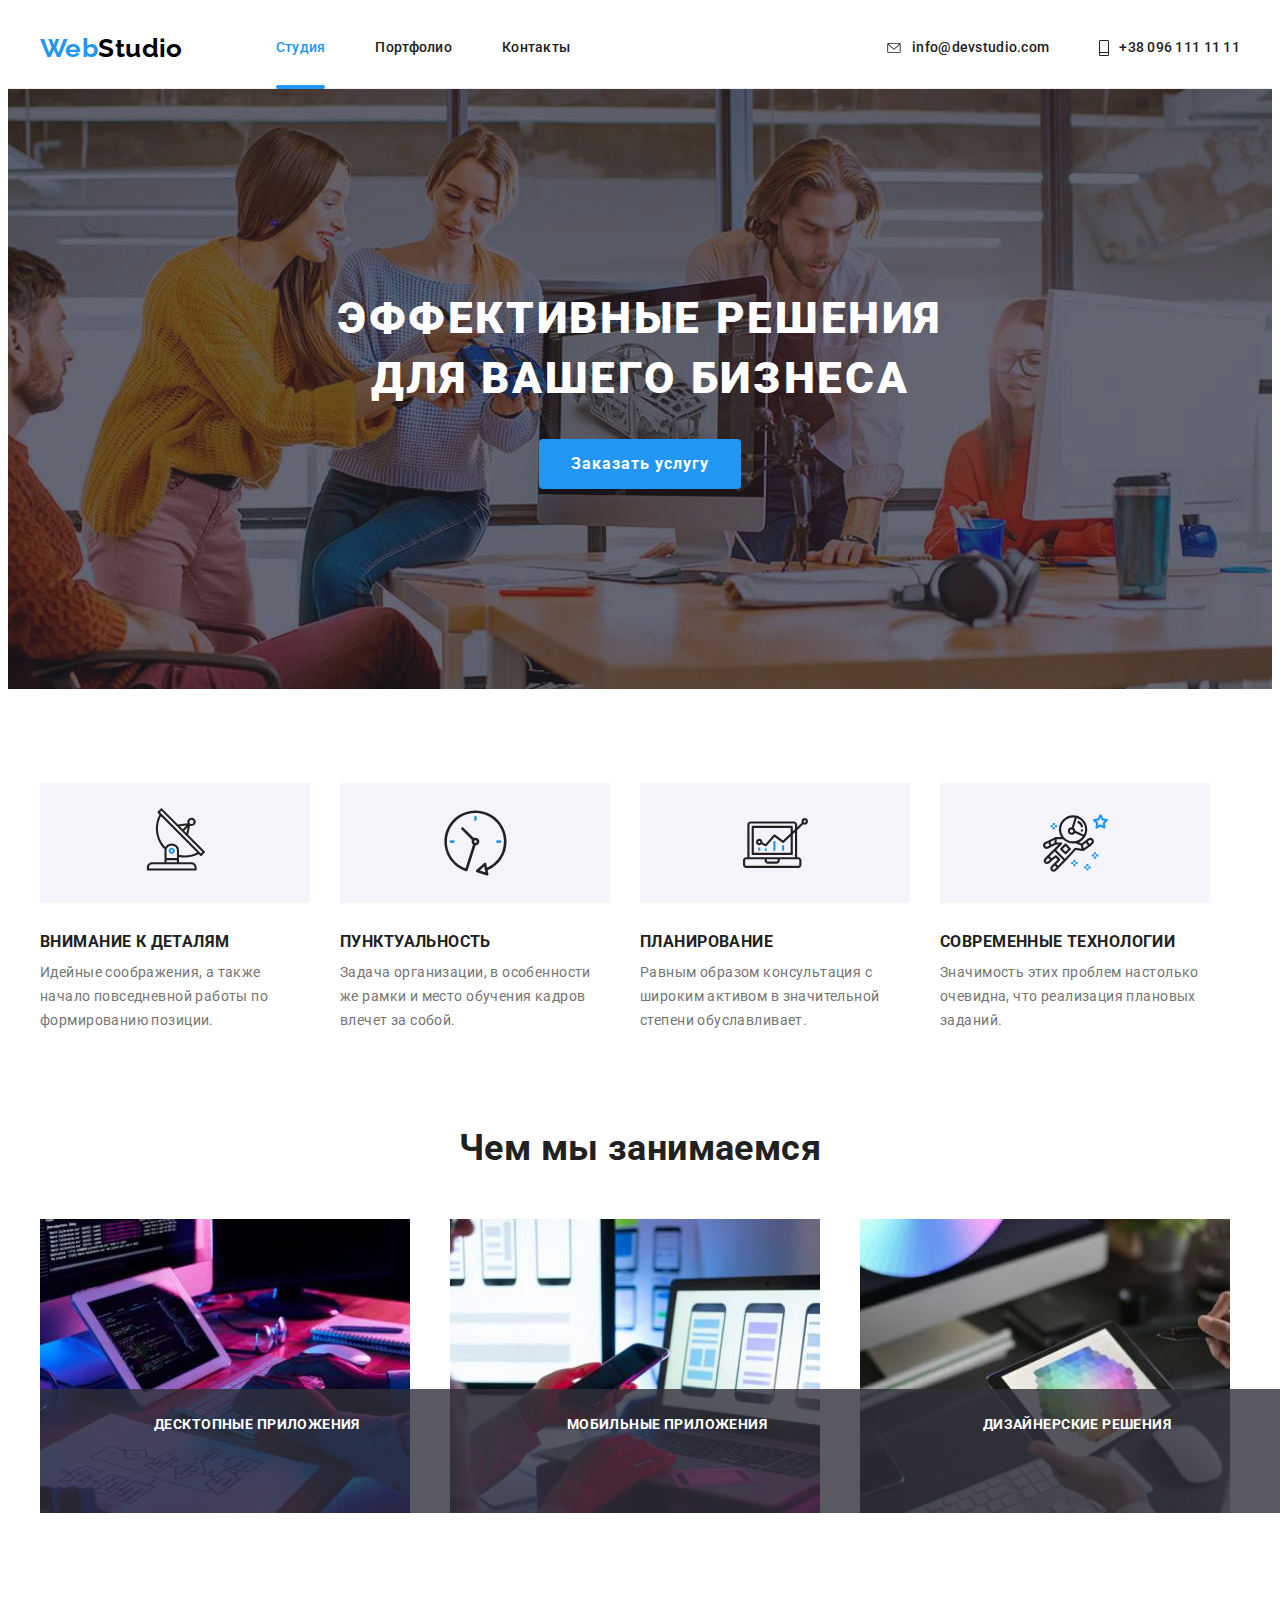
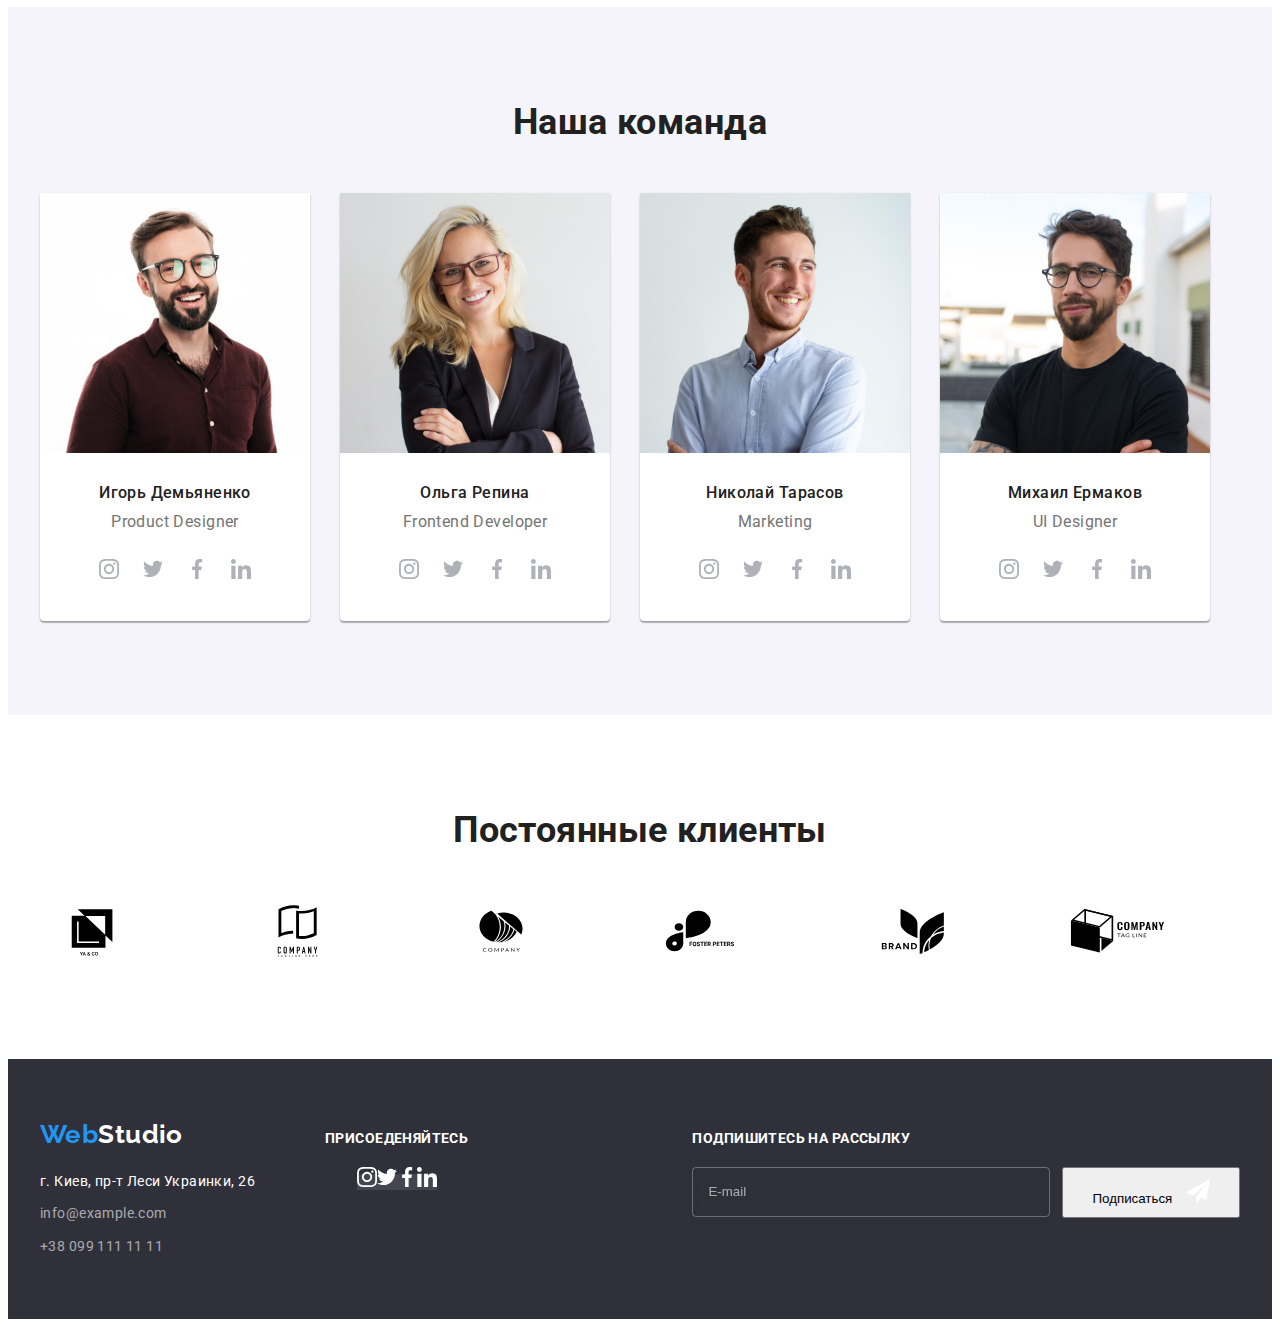
==== commit c9e48141: "bem" ====
--- a/index.html
+++ b/index.html
@@ -110,16 +110,16 @@
         <!--Чем мы занимаемся-->
         <section class="work section">
             <div class="container">
-            <h2 class="work-title">Чем мы занимаемся</h2>
+            <h2 class="work__title">Чем мы занимаемся</h2>
             <ul class="work-list list">
-                <li class="work-card"><img src="./images/img1.jpg" alt="печатает на клавиатуре" width="370" />
-                <h3 class="work-list-text">ДЕСКТОПНЫЕ ПРИЛОЖЕНИЯ</h3>
-                </li>
-                <li class="work-card"><img src="./images/img2.jpg" alt="держит телефон" width="370" />
-                <h3 class="work-list-text">МОБИЛЬНЫЕ ПРИЛОЖЕНИЯ</h3>
-                </li>
-                <li class="work-card"><img src="./images/img3.jpg" alt="играет на планшете" width="370" />
-                <h3 class="work-list-text">ДИЗАЙНЕРСКИЕ РЕШЕНИЯ</h3>
+                <li class="work-list__card"><img src="./images/img1.jpg" alt="печатает на клавиатуре" width="370" />
+                <h3 class="work-list__text">ДЕСКТОПНЫЕ ПРИЛОЖЕНИЯ</h3>
+                </li>
+                <li class="work-list__card"><img src="./images/img2.jpg" alt="держит телефон" width="370" />
+                <h3 class="work-list__text">МОБИЛЬНЫЕ ПРИЛОЖЕНИЯ</h3>
+                </li>
+                <li class="work-list__card"><img src="./images/img3.jpg" alt="играет на планшете" width="370" />
+                <h3 class="work-list__text">ДИЗАЙНЕРСКИЕ РЕШЕНИЯ</h3>
                 </li>
             </ul>
             </div>
@@ -127,38 +127,38 @@
         <!-- Команда -->
         <section class="team section">
             <div class="container ">
-            <h2 class="team-title">Наша команда</h2>
+            <h2 class="team__title">Наша команда</h2>
             <ul class="team-list list">
-                <li class="team-card">
+                <li class="team-list__card">
                     <img src="./images/team1.jpg" alt="парень в очках улыбается" width="270" />
-                    <div class="team-content">
-                        <h3 class="team-item">Игорь Демьяненко</h3>
-                        <p class="team-link" lang="en">Product Designer</p>
+                    <div class="team-list__content">
+                        <h3 class="team-list__item">Игорь Демьяненко</h3>
+                        <p class="team-list__link" lang="en">Product Designer</p>
                         <ul class="team-item-list social-list list">
-                            <li class="social-item">
-                                <a href="" class="social-link link">
-                                    <svg class="social-icon">
+                            <li class="social-list__item">
+                                <a href="" class="social-list__link link">
+                                    <svg class="social-list__icon">
                                         <use href="./images/icons.svg#icon-instagram"></use>   
                                     </svg>
                                 </a>
                             </li> 
-                            <li class="social-item">
-                                <a href="" class="social-link link">
-                                    <svg class="social-icon">
+                            <li class="social-list__item">
+                                <a href="" class="social-list__link link">
+                                    <svg class="social-list__icon">
                                         <use href="./images/icons.svg#icon-twitter"></use>   
                                     </svg>
                                 </a>
                             </li> 
-                            <li class="social-item">
-                                <a href="" class="social-link link">
-                                    <svg class="social-icon">
+                            <li class="social-list__item">
+                                <a href="" class="social-list__link link">
+                                    <svg class="social-list__icon">
                                         <use href="./images/icons.svg#icon-facebook"></use>   
                                     </svg>
                                 </a>
                             </li> 
-                            <li class="social-item">
-                                <a href="" class="social-link link">
-                                    <svg class="social-icon">
+                            <li class="social-list__item">
+                                <a href="" class="social-list__link link">
+                                    <svg class="social-list__icon">
                                         <use href="./images/icons.svg#icon-linkedin"></use>   
                                     </svg>
                                 </a>
@@ -166,36 +166,36 @@
                         </ul>
                     </div>
                 </li>
-                <li class="team-card">
+                <li class="team-list__card">
                     <img src="./images/team2.jpg" alt="девушка улыбается скрестив руки" width="270" />
-                    <div class="team-content"> 
-                        <h3 class="team-item">Ольга Репина</h3>
-                        <p class="team-link" lang="en">Frontend Developer</p>
+                    <div class="team-list__content"> 
+                        <h3 class="team-list__item">Ольга Репина</h3>
+                        <p class="team-list__link" lang="en">Frontend Developer</p>
                         <ul class="team-item-list social-list list">
-                            <li class="social-item">
-                                <a href="" class="social-link link">
-                                    <svg class="social-icon">
+                            <li class="social-list__item">
+                                <a href="" class="social-list__link link">
+                                    <svg class="social-list__icon">
                                         <use href="./images/icons.svg#icon-instagram"></use>   
                                     </svg>
                                 </a>
                             </li> 
-                            <li class="social-item">
-                                <a href="" class="social-link link">
-                                    <svg class="social-icon">
+                            <li class="social-list__item">
+                                <a href="" class="social-list__link link">
+                                    <svg class="social-list__icon">
                                         <use href="./images/icons.svg#icon-twitter"></use>   
                                     </svg>
                                 </a>
                             </li> 
-                            <li class="social-item">
-                                <a href="" class="social-link link">
-                                    <svg class="social-icon">
+                            <li class="social-list__item">
+                                <a href="" class="social-list__link link">
+                                    <svg class="social-list__icon">
                                         <use href="./images/icons.svg#icon-facebook"></use>   
                                     </svg>
                                 </a>
                             </li> 
-                            <li class="social-item">
-                                <a href="" class="social-link link">
-                                    <svg class="social-icon">
+                            <li class="social-list__item">
+                                <a href="" class="social-list__link link">
+                                    <svg class="social-list__icon">
                                         <use href="./images/icons.svg#icon-linkedin"></use>   
                                     </svg>
                                 </a>
@@ -203,36 +203,36 @@
                         </ul>
                     </div>   
                 </li>
-                <li class="team-card">
+                <li class="team-list__card">
                     <img src="./images/team3.jpg" alt="парень улыбается смотря в сторону" width="270" />
-                    <div class="team-content">
-                        <h3 class="team-item">Николай Тарасов</h3>
-                        <p class="team-link" lang="en">Marketing</p>
+                    <div class="team-list__content">
+                        <h3 class="team-list__item">Николай Тарасов</h3>
+                        <p class="team-list__link" lang="en">Marketing</p>
                         <ul class="team-item-list social-list list">
-                            <li class="social-item">
-                                <a href="" class="social-link link">
-                                    <svg class="social-icon">
+                            <li class="social-list__item">
+                                <a href="" class="social-list__link link">
+                                    <svg class="social-list__icon">
                                         <use href="./images/icons.svg#icon-instagram"></use>   
                                     </svg>
                                 </a>
                             </li> 
-                            <li class="social-item">
-                                <a href="" class="social-link link">
-                                    <svg class="social-icon">
+                            <li class="social-list__item">
+                                <a href="" class="social-list__link link">
+                                    <svg class="social-list__icon">
                                         <use href="./images/icons.svg#icon-twitter"></use>   
                                     </svg>
                                 </a>
                             </li> 
-                            <li class="social-item">
-                                <a href="" class="social-link link">
-                                    <svg class="social-icon">
+                            <li class="social-list__item">
+                                <a href="" class="social-list__link link">
+                                    <svg class="social-list__icon">
                                         <use href="./images/icons.svg#icon-facebook"></use>   
                                     </svg>
                                 </a>
                             </li> 
-                            <li class="social-item">
-                                <a href="" class="social-link link">
-                                    <svg class="social-icon">
+                            <li class="social-list__item">
+                                <a href="" class="social-list__link link">
+                                    <svg class="social-list__icon">
                                         <use href="./images/icons.svg#icon-linkedin"></use>   
                                     </svg>
                                 </a>
@@ -240,36 +240,36 @@
                         </ul>
                     </div>    
                 </li>
-                <li class="team-card">
+                <li class="team-list__card">
                     <img src="./images/team4.jpg" alt="парень в очках смотрит в камеру" width="270" />
-                    <div class="team-content">
-                        <h3 class="team-item">Михаил Ермаков</h3>
-                        <p class="team-link" lang="en">UI Designer</p>
+                    <div class="team-list__content">
+                        <h3 class="team-list__item">Михаил Ермаков</h3>
+                        <p class="team-list__link" lang="en">UI Designer</p>
                         <ul class="team-item-list social-list list">
-                            <li class="social-item">
-                                <a href="" class="social-link link">
-                                    <svg class="social-icon">
+                            <li class="social-list__item">
+                                <a href="" class="social-list__link link">
+                                    <svg class="social-list__icon">
                                         <use href="./images/icons.svg#icon-instagram"></use>   
                                     </svg>
                                 </a>
                             </li> 
-                            <li class="social-item">
-                                <a href="" class="social-link link">
-                                    <svg class="social-icon">
+                            <li class="social-list__item">
+                                <a href="" class="social-list__link link">
+                                    <svg class="social-list__icon">
                                         <use href="./images/icons.svg#icon-twitter"></use>   
                                     </svg>
                                 </a>
                             </li> 
-                            <li class="social-item">
-                                <a href="" class="social-link link">
-                                    <svg class="social-icon">
+                            <li class="social-list__item">
+                                <a href="" class="social-list__link link">
+                                    <svg class="social-list__icon">
                                         <use href="./images/icons.svg#icon-facebook"></use>   
                                     </svg>
                                 </a>
                             </li> 
-                            <li class="social-item">
-                                <a href="" class="social-link link">
-                                    <svg class="social-icon">
+                            <li class="social-list__item">
+                                <a href="" class="social-list__link link">
+                                    <svg class="social-list__icon">
                                         <use href="./images/icons.svg#icon-linkedin"></use>   
                                     </svg>
                                 </a>
@@ -283,45 +283,45 @@
         <!-- Постоянные клиенты -->
         <section class="clients">
             <div class="container section">
-                <h1 class="clients-title">Постоянные клиенты</h1>
+                <h1 class="clients__title">Постоянные клиенты</h1>
                 <ul class="clients-list list">
-                    <li class="clients-item" >
-                        <a class="clients-icon link" href="/">
+                    <li class="clients-list__item" >
+                        <a class="clients-list__icon link" href="/">
                         <svg width="106" height="60">
                             <use href="./images/icons.svg#icon-client1"></use>   
                         </svg>
                         </a>
                     </li>
-                    <li class="clients-item">
-                        <a class="clients-icon link" href="/">
+                    <li class="clients-list__item">
+                        <a class="clients-list__icon link" href="/">
                         <svg width="106" height="60">
                             <use href="./images/icons.svg#icon-client2"></use>   
                         </svg>
                         </a>
                     </li>
-                    <li class="clients-item">
-                        <a class="clients-icon link" href="/">
+                    <li class="clients-list__item">
+                        <a class="clients-list__icon link" href="/">
                         <svg width="106" height="60">
                             <use href="./images/icons.svg#icon-client3"></use>   
                         </svg>
                         </a>
                     </li>
-                    <li class="clients-item">
-                        <a class="clients-icon link" href="/">
+                    <li class="clients-list__item">
+                        <a class="clients-list__icon link" href="/">
                         <svg width="106" height="60">
                             <use href="./images/icons.svg#icon-client4"></use>   
                         </svg>
                         </a>
                     </li>
-                    <li class="clients-item">
-                        <a class="clients-icon link" href="/">
+                    <li class="clients-list__item">
+                        <a class="clients-list__icon link" href="/">
                         <svg width="106" height="60">
                             <use href="./images/icons.svg#icon-client5"></use>   
                         </svg>
                         </a>
                     </li>
-                    <li class="clients-item">
-                        <a class="clients-icon link" href="/">
+                    <li class="clients-list__item">
+                        <a class="clients-list__icon link" href="/">
                         <svg width="106" height="60">
                             <use href="./images/icons.svg#icon-client6"></use>   
                         </svg>
--- a/css/main.css
+++ b/css/main.css
@@ -93,18 +93,18 @@
   justify-content: center;
 }
 
-.social-item {
+.social-list__item {
   display: flex;
   width: 44px;
   height: 44px;
   border-radius: 50%;
 }
 
-.social-item + .social-item {
+.social-list__item + .social-item {
   margin-left: 10px;
 }
 
-.social-link {
+.social-list__link {
   display: flex;
   align-items: center;
   justify-content: center;
@@ -114,19 +114,19 @@
   transition: background-color 250ms cubic-bezier(0.4, 0, 0.2, 1);
 }
 
-.social-link:hover, .social-link:focus {
+.social-list__link:hover, .social-list__link:focus {
   background-color: var(--accent-color);
 }
 
-.social-icon {
+.social-list__icon {
   width: 20px;
   height: 20px;
   fill: var(--primery-icon-color);
   transition: fill 250ms cubic-bezier(0.4, 0, 0.2, 1);
 }
 
-.social-link:hover .social-icon,
-.social-link:focus .social-icon {
+.social-link:hover .social-list__icon,
+.social-link:focus .social-list__icon {
   fill: var(--secondary-text-color);
 }
 
@@ -166,18 +166,18 @@
   justify-content: center;
 }
 
-.social-item {
+.social-list__item {
   display: flex;
   width: 44px;
   height: 44px;
   border-radius: 50%;
 }
 
-.social-item + .social-item {
+.social-list__item + .social-item {
   margin-left: 10px;
 }
 
-.social-link {
+.social-list__link {
   display: flex;
   align-items: center;
   justify-content: center;
@@ -187,19 +187,19 @@
   transition: background-color 250ms cubic-bezier(0.4, 0, 0.2, 1);
 }
 
-.social-link:hover, .social-link:focus {
+.social-list__link:hover, .social-list__link:focus {
   background-color: var(--accent-color);
 }
 
-.social-icon {
+.social-list__icon {
   width: 20px;
   height: 20px;
   fill: var(--primery-icon-color);
   transition: fill 250ms cubic-bezier(0.4, 0, 0.2, 1);
 }
 
-.social-link:hover .social-icon,
-.social-link:focus .social-icon {
+.social-link:hover .social-list__icon,
+.social-link:focus .social-list__icon {
   fill: var(--secondary-text-color);
 }
 
@@ -345,7 +345,7 @@
   color: var(--secondary-title-color);
 }
 
-.advantages-link {
+.advantages-list__link {
   font-weight: 400;
   line-height: 1.71;
 }
@@ -363,7 +363,7 @@
   padding-top: 0;
 }
 
-.work-title {
+.work__title {
   text-align: center;
   margin-bottom: 50px;
   font-weight: 700;
@@ -380,14 +380,14 @@
   margin-top: -30px;
 }
 
-.work-card {
+.work-list__card {
   margin-left: 30px;
   margin-top: 30px;
   flex-basis: calc(100% / 3 - 30px);
   position: relative;
 }
 
-.work-list-text {
+.work-list__text {
   font-size: 14px;
   color: var(--secondary-text-color);
   background: rgba(47, 48, 58, 0.8);
@@ -412,7 +412,7 @@
   margin-top: -30px;
 }
 
-.team-card {
+.team-list__card {
   max-width: 270px;
   margin-left: 30px;
   margin-top: 30px;
@@ -422,7 +422,7 @@
   background-color: var(--primary-title-color);
 }
 
-.team-title {
+.team__title {
   text-align: center;
   padding-bottom: 50px;
   font-weight: 700;
@@ -431,7 +431,7 @@
   color: var(--secondary-title-color);
 }
 
-.team-item {
+.team-list__item {
   margin-bottom: 10px;
   font-weight: 500;
   font-size: 16px;
@@ -440,11 +440,11 @@
   color: var(--secondary-title-color);
 }
 
-.team-content {
+.team-list__content {
   padding: 30px 30px;
 }
 
-.team-link {
+.team-list__link {
   font-weight: 400;
   font-size: 16px;
   line-height: 1.19;
@@ -455,7 +455,7 @@
   justify-content: center;
 }
 
-.clients-title {
+.clients__title {
   text-align: center;
   font-weight: 700;
   font-size: 36px;
@@ -472,7 +472,7 @@
   margin-top: -30px;
 }
 
-.clients-item {
+.clients-list__item {
   margin-left: 30px;
   margin-top: 30px;
   flex-basis: calc(100% / 6 - 30px);
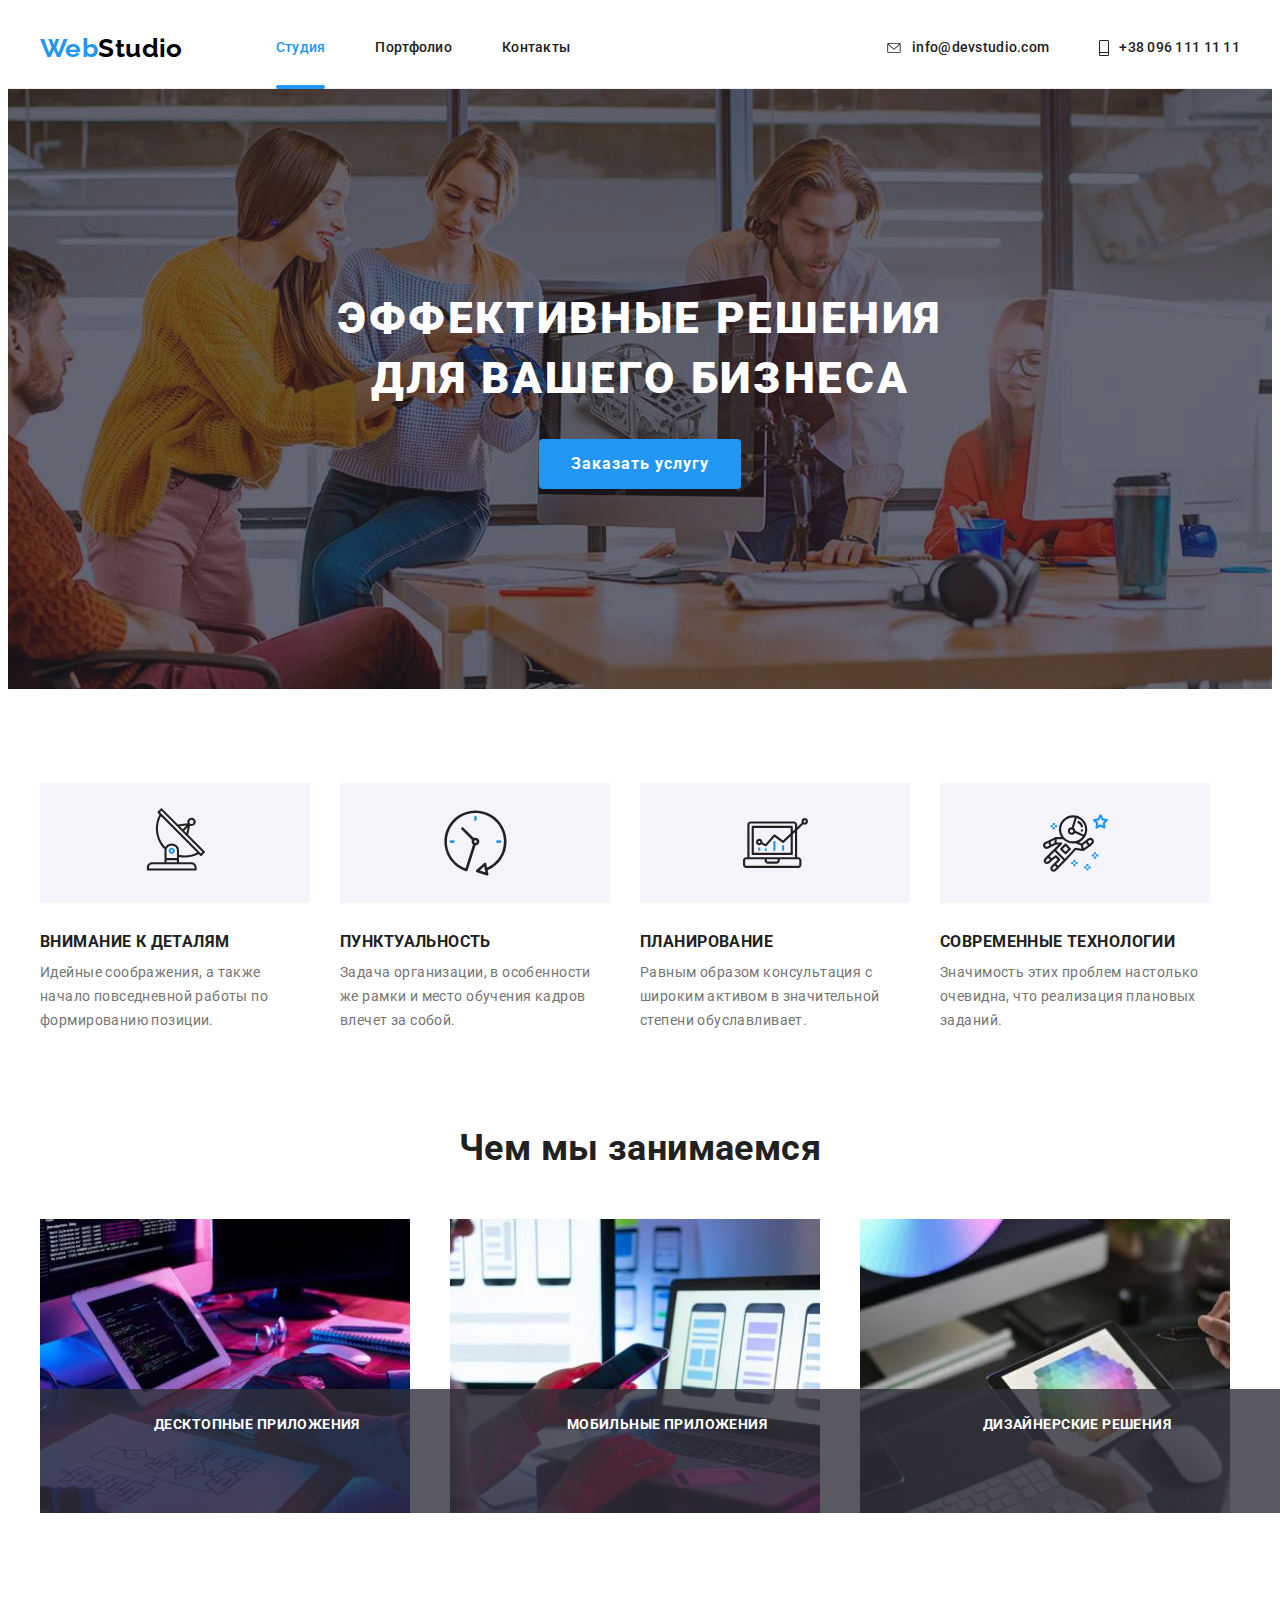
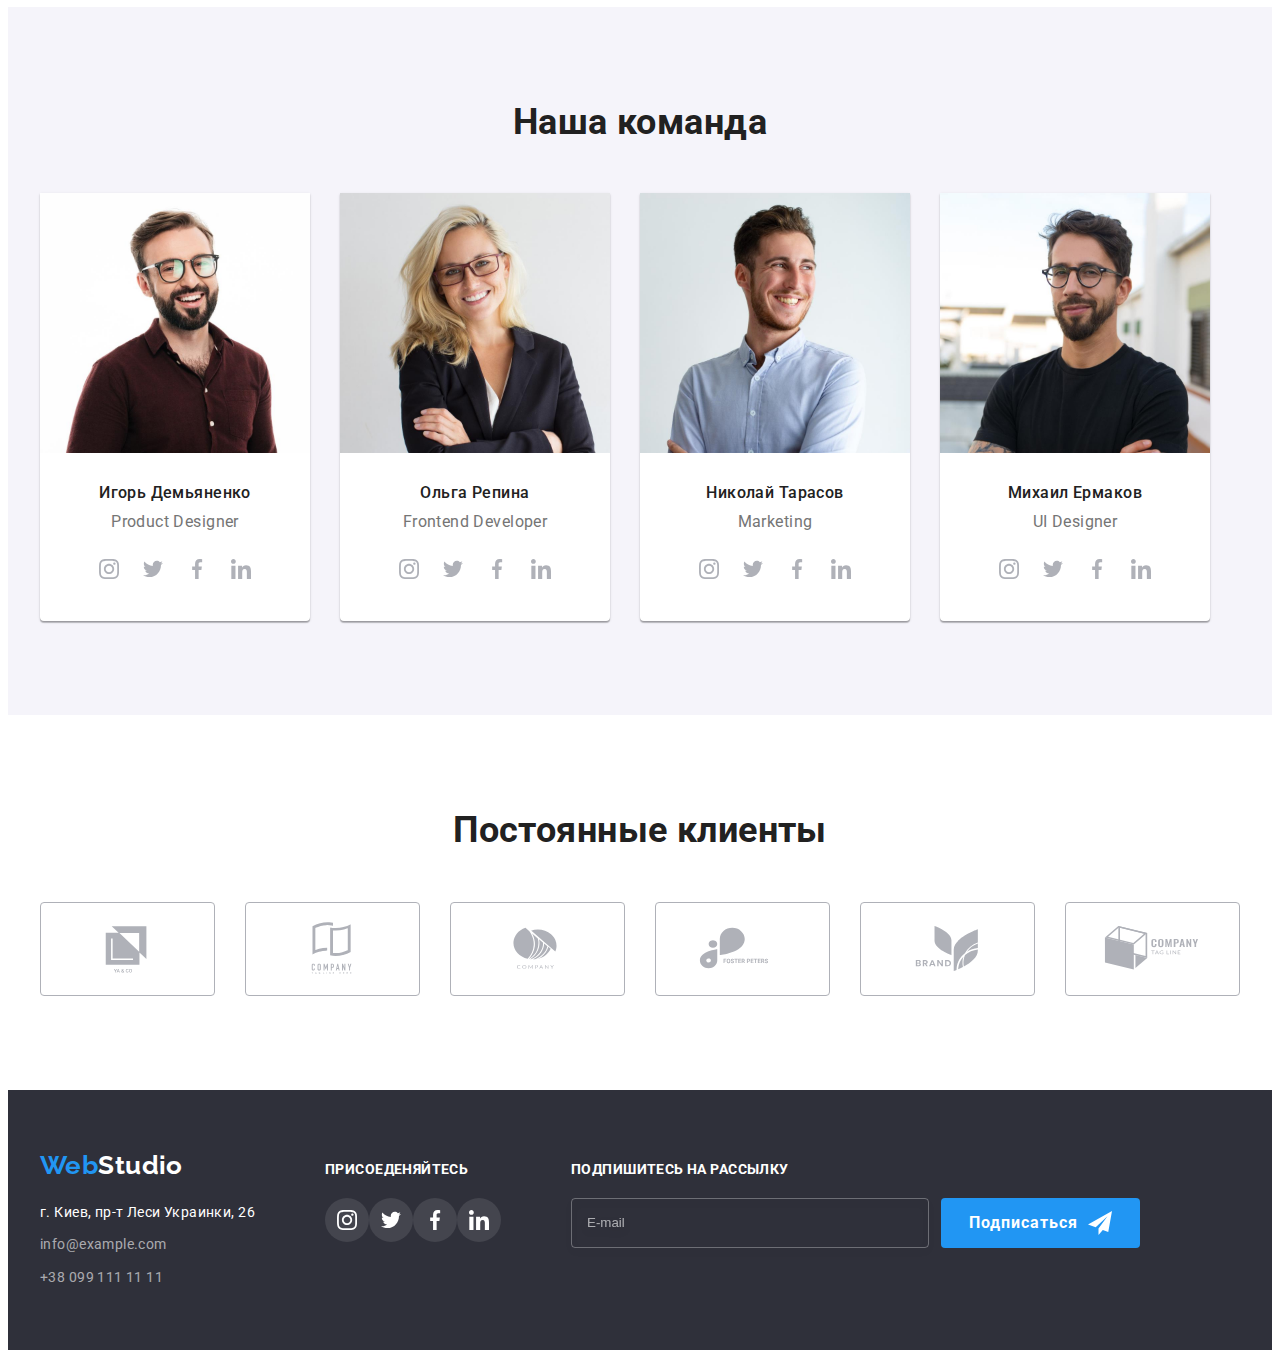
==== commit 403c78fd: "bem" ====
--- a/index.html
+++ b/index.html
@@ -333,44 +333,44 @@
         </section>
     </main>
     <footer class="footer">
-        <div class="container footer-info">
-            <div class="footer-contact">
-            <a class="logo link" lang="en" href="">Web<span class="footer-logo">Studio</span></a>
+        <div class="container footer__info">
+            <div class="footer__contact">
+            <a class="logo link" lang="en" href="">Web<span class="footer__logo">Studio</span></a>
             <address class="adrress-list">
             <ul class="footer-list">
-                <li class="footer-item list"><a class="adress-link link" href="">г. Киев, пр-т Леси Украинки, 26</a></li>
-                <li class="footer-item list"><a class="adrress-item link" href="mailto:info@example.com">info@example.com</a></li>
-                <li class="footer-item list"><a class="adrress-item link" href="tel:+380991111111">+38 099 111 11 11</a></li>
+                <li class="footer-list__item list"><a class="adrress-list__link link" href="">г. Киев, пр-т Леси Украинки, 26</a></li>
+                <li class="footer-list__item list"><a class="adrress-list__item link" href="mailto:info@example.com">info@example.com</a></li>
+                <li class="footer-list__item list"><a class="adrress-list__item link" href="tel:+380991111111">+38 099 111 11 11</a></li>
             </ul>
             </address>
             </div>
-            <div class="footer-contact ">
-            <h4 class="foter-social-title">ПРИСОЕДЕНЯЙТЕСЬ</h4>
-            <ul class="foter-social-list social-list list">
-                <li class="social-item">
-                    <a href="" class="social-link footer-social-link link">
-                        <svg class="footer-icon">
+            <div class="footer__contact">
+            <h4 class="footer__social-title">ПРИСОЕДЕНЯЙТЕСЬ</h4>
+            <ul class="footer-social-list social-list list">
+                <li class="social-list__item">
+                    <a href="" class="social-list__link footer-social-list__link link">
+                        <svg class="footer-social-list__icon">
                             <use href="./images/icons.svg#icon-instagram"></use>   
                         </svg>
                     </a>
                 </li> 
-                <li class="social-item">
-                    <a href="" class="social-link footer-social-link link">
-                        <svg class="footer-icon">
+                <li class="social-list__item">
+                    <a href="" class="social-list__link footer-social-list__link link">
+                        <svg class="footer-social-list__icon">
                             <use href="./images/icons.svg#icon-twitter"></use>   
                         </svg>
                     </a>
                 </li> 
-                    <li class="social-item">
-                        <a href="" class="social-link footer-social-link link">
-                            <svg class="footer-icon">
+                    <li class="social-list__item">
+                        <a href="" class="social-list__link footer-social-list__link link">
+                            <svg class="footer-social-list__icon">
                                 <use href="./images/icons.svg#icon-facebook"></use>   
                             </svg>
                         </a>
                     </li> 
-                    <li class="social-item">
-                        <a href="" class="social-link footer-social-link link">
-                            <svg class="footer-icon">
+                    <li class="social-list__item">
+                        <a href="" class="social-list__link footer-social-list__link link">
+                            <svg class="footer-social-list__icon">
                                 <use href="./images/icons.svg#icon-linkedin"></use>   
                             </svg>
                         </a>
@@ -378,17 +378,17 @@
             </ul>
             </div>
             <div class="footer-contact">
-                <h4 class="foter-social-title">ПОДПИШИТЕСЬ НА РАССЫЛКУ</h4>
+                <h4 class="footer__social-title">ПОДПИШИТЕСЬ НА РАССЫЛКУ</h4>
                 <div class="singup-wrap">
-                <form action="#" class="singup-form">
+                <form action="#" class="singup-wrap__form">
                     <input 
                     type="email" 
                     name="user-email" 
-                    class="form-input" 
+                    class="singup-wrap__input" 
                     id="email"
                     placeholder="E-mail"/></form>
-                <button type="button" class="singup-btn">Подписаться
-                    <svg class="icon-send" width="24" height="24" >
+                <button type="button" class="btn singup-wrap__btn">Подписаться
+                    <svg class="singup-wrap__icon-send" width="24" height="24" >
                         <use href="./images/icons.svg#icon-send"></use>   
                     </svg>
                 </button>
--- a/css/main.css
+++ b/css/main.css
@@ -479,7 +479,7 @@
   transition: outline 250ms cubic-bezier(0.4, 0, 0.2, 1);
 }
 
-.clients-icon {
+.clients-list__icon {
   display: flex;
   justify-content: center;
   align-items: center;
@@ -490,7 +490,7 @@
   transition: fill 250ms cubic-bezier(0.4, 0, 0.2, 1), border 250ms cubic-bezier(0.4, 0, 0.2, 1);
 }
 
-.clients-icon:hover, .clients-icon:focus {
+.clients-list__icon:hover, .clients-list__icon:focus {
   border: 1px solid var(--accent-color);
   fill: var(--accent-color);
 }
@@ -612,49 +612,49 @@
   margin-bottom: 20px;
 }
 
-.footer-item:not(:last-child) {
+.footer-list__item:not(:last-child) {
   margin-bottom: 9px;
 }
 
-.footer-logo {
+.footer__logo {
   color: var(--secondary-text-color);
 }
 
-.adrress-item {
+.adrress-list__item {
   font-style: normal;
   line-height: 1.71;
   color: rgba(255, 255, 255, 0.6);
 }
 
-.adrress-item:hover, .adrress-item:focus {
+.adrress-list__item:hover, .adrress-list__item:focus {
   color: var(--accent-color);
 }
 
-.adress-link {
+.adrress-list__link {
   font-style: normal;
   line-height: 1.71;
   color: var(--secondary-text-color);
   transition: color 250ms ease;
 }
 
-.adress-link:hover, .adress-link:focus {
+.adrress-list__link:hover, .adrress-list__link:focus {
   color: var(--accent-color);
 }
 
-.footer-info {
+.footer__info {
   display: flex;
   align-items: baseline;
 }
 
-.footer-contact:last-child {
+.footer__contact:last-child {
   margin-left: auto;
 }
 
-.footer-contact:not(:last-child) {
+.footer__contact:not(:last-child) {
   margin-right: 70px;
 }
 
-.foter-social-title {
+.footer__social-title {
   margin-bottom: 20px;
   font-weight: 700;
   line-height: 1.14;
@@ -666,11 +666,11 @@
   max-width: 200px;
 }
 
-.footer-social-link {
+.footer-social-list__link {
   background-color: rgba(255, 255, 255, 0.1);
 }
 
-.footer-icon {
+.footer-social-list__icon {
   width: 20px;
   height: 20px;
   fill: var(--secondary-text-color);
@@ -680,11 +680,11 @@
   display: flex;
 }
 
-.singup-form {
-  display: flex;
-}
-
-.form-input {
+.singup-wrap__form {
+  display: flex;
+}
+
+.singup-wrap__input {
   width: 358px;
   height: 50px;
   border: 1px solid rgba(255, 255, 255, 0.3);
@@ -700,28 +700,28 @@
   transition: color 250ms cubic-bezier(0.4, 0, 0.2, 1), border 250ms cubic-bezier(0.4, 0, 0.2, 1);
 }
 
-.form-input:hover, .form-input:focus {
+.singup-wrap__input:hover, .singup-wrap__input:focus {
   border-color: var(--primary-title-color);
 }
 
-.form-input:hover::placeholder, .form-input:hover::placeholder, .form-input:focus::placeholder, .form-input:focus::placeholder {
+.singup-wrap__input:hover::placeholder, .singup-wrap__input:hover::placeholder, .singup-wrap__input:focus::placeholder, .singup-wrap__input:focus::placeholder {
   color: #ffffff;
 }
 
-.form-input::placeholder {
+.singup-wrap__input::placeholder {
   color: rgba(255, 255, 255, 0.6);
   transition: color 250ms cubic-bezier(0.4, 0, 0.2, 1);
 }
 
-.singup-btn {
+.singup-wrap__btn {
   padding: 10px 28px;
 }
 
-.singup-btn:hover, .singup-btn:focus {
+.singup-wrap__btn:hover, .singup-wrap__btn:focus {
   background-color: #188ce8;
 }
 
-.icon-send {
+.singup-wrap__icon-send {
   margin-left: 10px;
 }
 
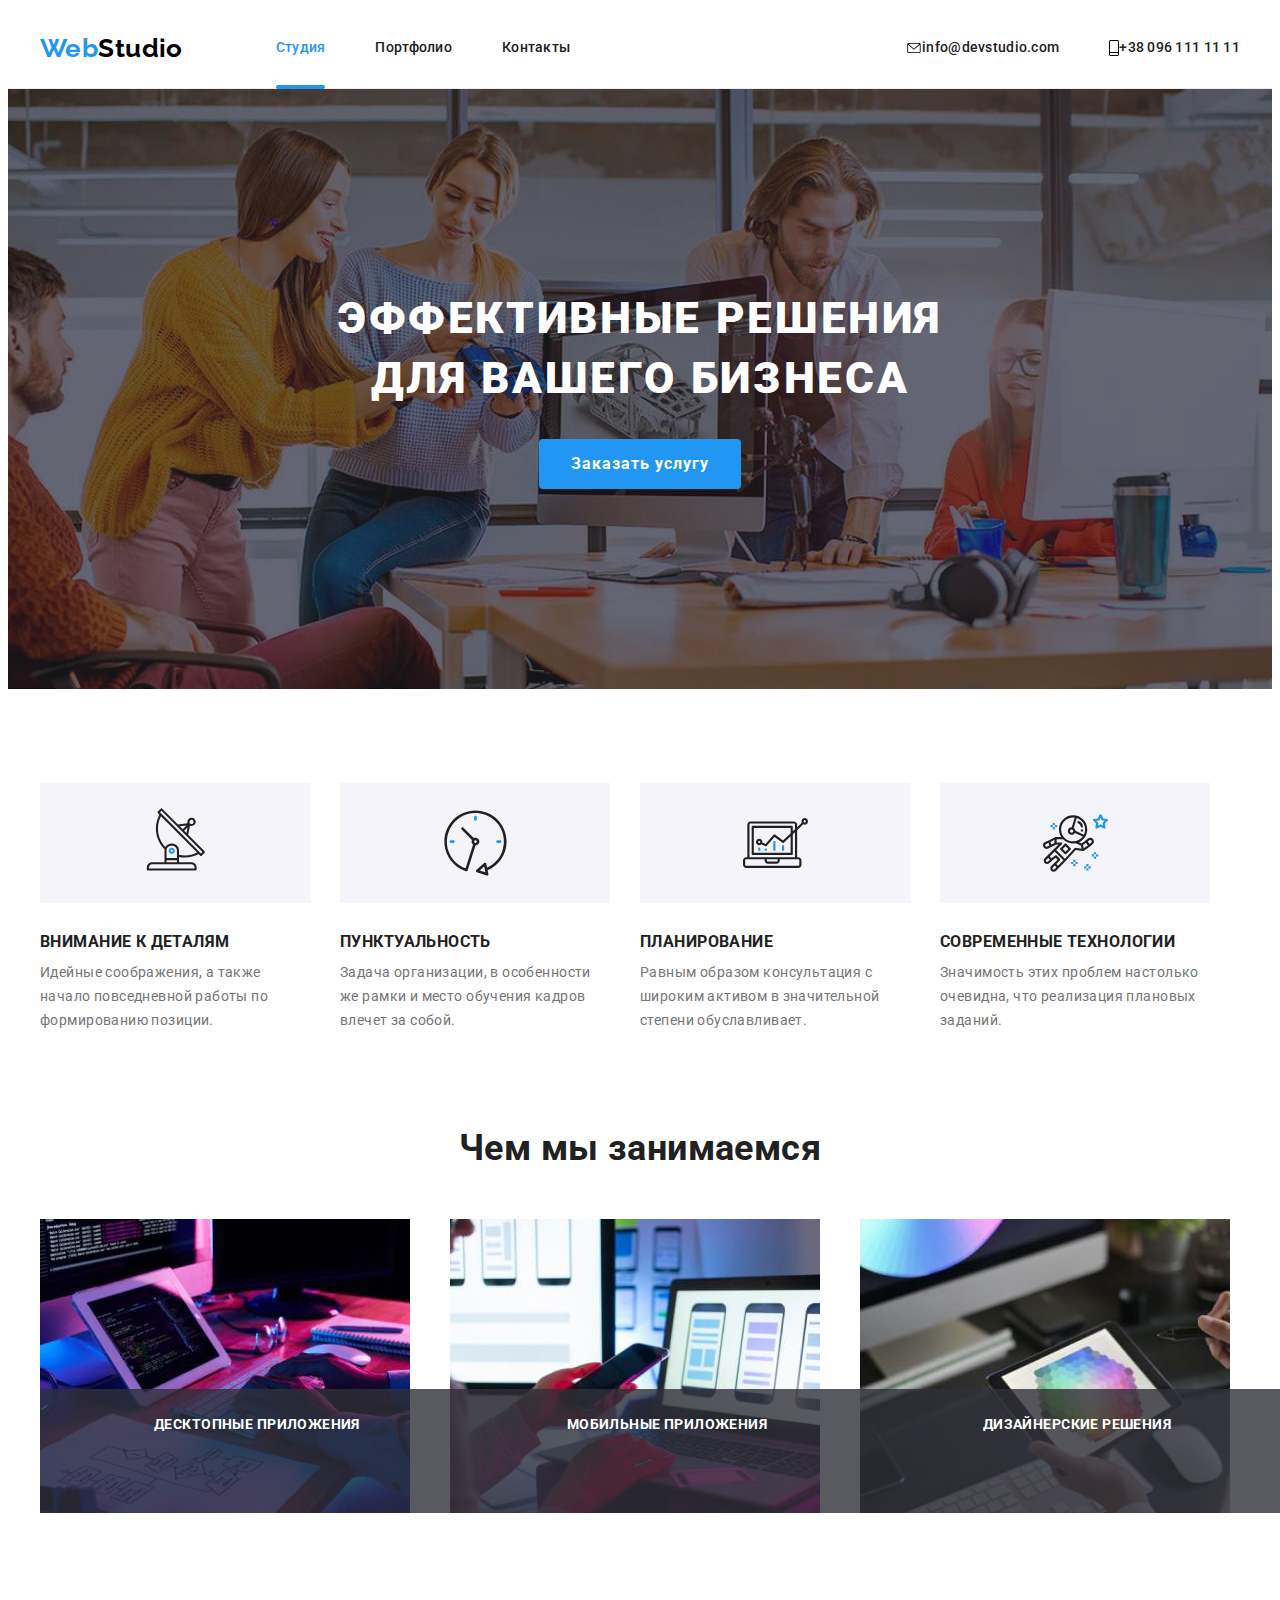
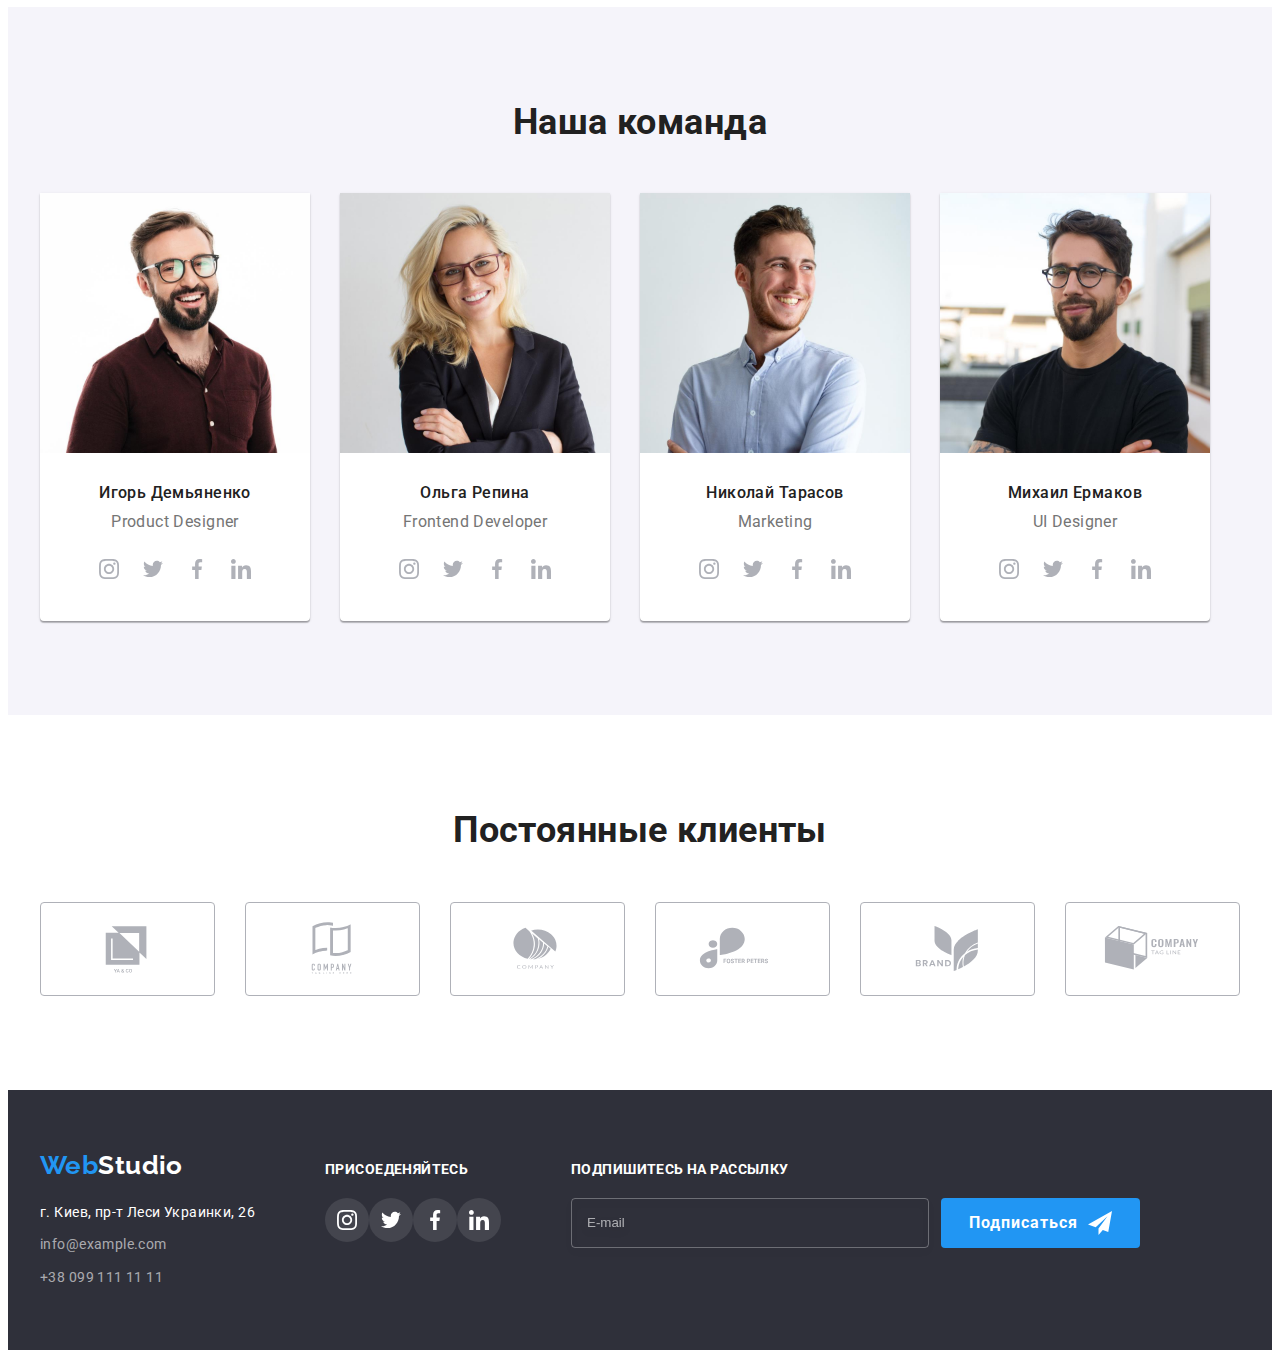
==== commit 48755f5a: "bem" ====
--- a/index.html
+++ b/index.html
@@ -26,27 +26,27 @@
 
 <body>
     <header class="header">
-        <div class="container header-container">
-        <nav class="header-navigation">
-            <a class="logo link" lang="en" href="">Web<span class="header-logo">Studio</span></a>
+        <div class="container header__container">
+        <nav class="header__navigation">
+            <a class="logo link" lang="en" href="">Web<span class="header__logo">Studio</span></a>
             <ul class="header-list list">
-                <li class="header-item"><a class="header-link link current-link current" href="">Студия</a></li>
-                <li class="header-item"><a class="header-link link" href="./portfolio.html">Портфолио</a></li>
-                <li class="header-item"><a class="header-link link" href="">Контакты</a></li>
+                <li class="header-list__item"><a class="header-list__link link current-link current" href="">Студия</a></li>
+                <li class="header-list__item"><a class="header-list__link link" href="./portfolio.html">Портфолио</a></li>
+                <li class="header-list__item"><a class="header-list__link link" href="">Контакты</a></li>
             </ul>
         </nav>
             <ul class="header-contact">
-                <li class="header-item list">
-                <a lang="en" class="header-link link" href="mailto:info@devstudio.com">
-                    <svg class="header-icon" width="16" height="10">
+                <li class="header-list__item list">
+                <a lang="en" class="header-list__link link" href="mailto:info@devstudio.com">
+                    <svg class="header-list__icon" width="16" height="10">
                         <use href="./images/icons.svg#icon-envelope" ></use>   
                     </svg> 
                     info@devstudio.com
                 </a>
                 </li>
-                <li class="header-item list">
-                <a class="header-link link" href="tel:+380961111111">
-                    <svg class="header-icon" width="10" height="16">
+                <li class="header-list__item list">
+                <a class="header-list__link link" href="tel:+380961111111">
+                    <svg class="header-list__icon" width="10" height="16">
                         <use href="./images/icons.svg#icon-vector"></use>   
                     </svg> 
                     +38 096 111 11 11
@@ -399,72 +399,72 @@
     </footer>
     <div class="backdrop is-hidden" data-modal>
         <div class="modal">
-            <button type="button" class="close-btn" data-modal-close>
-                <svg class="icon-close" width="18" height="18">
+            <button type="button" class="modal__close-btn" data-modal-close>
+                <svg class="modal__icon-close" width="18" height="18">
                     <use href="./images/icons.svg#icon-close"></use>   
                 </svg>
             </button>
-            <p class="modal-title">Оставьте свои данные, мы вам перезвоним</p>
-            <form action="#" class="modal-form">
-                <div class="modal-field">
-                    <label for="user-name" class="input-label">Имя</label>
-                    <span class="input-wraper">
+            <p class="modal__title">Оставьте свои данные, мы вам перезвоним</p>
+            <form action="#" class="modal__form">
+                <div class="modal__field">
+                    <label for="user-name" class="modal__input-label">Имя</label>
+                    <span class="modal__input-wraper">
                     <input 
                     type="text" 
                     name="user-name" 
                     id="user-name" 
-                    class="modal-input">
-                    <svg class="icon-input" width="18" height="18">
+                    class="modal__input">
+                    <svg class="modal__icon-input" width="18" height="18">
                         <use href="./images/icons.svg#icon-person"></use>
                     </svg>
                     </span>
                 </div>
-                <div class="modal-field">
-                    <label for="user-tel" class="input-label">Телефон</label>
-                    <span class="input-wraper">
+                <div class="modal__field">
+                    <label for="user-tel" class="modal__input-label">Телефон</label>
+                    <span class="modal__input-wraper">
                     <input 
                     type="tel" 
                     name="user-tel" 
                     id="user-tel" 
-                    class="modal-input">
-                    <svg class="icon-input" width="18" height="18">
+                    class="modal__input">
+                    <svg class="modal__icon-input" width="18" height="18">
                         <use href="./images/icons.svg#icon-phone"></use>
                     </svg>
                     </span>
                 </div>
-                <div class="modal-field">
-                    <label for="user-email" class="input-label">Почта</label>
-                    <span class="input-wraper">
+                <div class="modal__field">
+                    <label for="user-email" class="modal__input-label">Почта</label>
+                    <span class="modal__input-wraper">
                     <input 
                     type="email" 
                     name="user-email" 
                     id="user-email" 
-                    class="modal-input">
-                    <svg class="icon-input" width="18" height="18">
+                    class="modal__input">
+                    <svg class="modal__icon-input" width="18" height="18">
                         <use href="./images/icons.svg#icon-email"></use>
                     </svg>
                     </span>
                 </div>
-                <div class="modal-field">
-                    <label for="user-text" class="input-label ">Комментарий</label>
+                <div class="modal__field">
+                    <label for="user-text" class="modal__input-label ">Комментарий</label>
                     <textarea 
                     name="user-text" 
                     id="user-text"
-                    class="modal-input-text"
+                    class="modal__input-text"
                     placeholder="Введите текст"></textarea>
                 </div>
 
-                <input type="checkbox" id="modal-checkbox" class="modal-checkbox hidden"/>
-                <label for="modal-checkbox" class="check-text">
+                <input type="checkbox" id="modal-checkbox" class="modal__checkbox hidden"/>
+                <label for="modal-checkbox" class="modal__check-text">
                     <span>
-                        <svg class="icon-check" width="16" height="15">
+                        <svg class="modal__icon-check" width="16" height="15">
                             <use href="./images/icons.svg#icon-check"></use>
                         </svg>
                     </span> Соглашаюсь с рассылкой и принимаю 
-                    <a href="" class="check-link">Условия договора</a>
+                    <a href="" class="modal__check-link">Условия договора</a>
                 </label>
 
-                <button type="submit" class="btn modal-btn">Отправить</button>
+                <button type="submit" class="btn modal__btn">Отправить</button>
             </form>
         </div>
     </div>
--- a/css/main.css
+++ b/css/main.css
@@ -207,17 +207,17 @@
   border-bottom: 1px solid var(--border-color);
 }
 
-.header-container {
-  display: flex;
-  align-items: center;
-}
-
-.header-navigation {
-  display: flex;
-  align-items: center;
-}
-
-.header-navigation .logo {
+.header__container {
+  display: flex;
+  align-items: center;
+}
+
+.header__navigation {
+  display: flex;
+  align-items: center;
+}
+
+.header__navigation .logo {
   margin-right: 93px;
 }
 
@@ -225,7 +225,7 @@
   display: flex;
 }
 
-.header-logo {
+.header__logo {
   color: #000000;
 }
 
@@ -235,18 +235,18 @@
   color: var(--primary-text-color);
 }
 
-.header-item {
+.header-list__item {
   display: flex;
   padding: 32px 0;
   line-height: 1.14;
   letter-spacing: 0.02em;
 }
 
-.header-item:not(:last-child) {
+.header-list__item:not(:last-child) {
   margin-right: 50px;
 }
 
-.header-link {
+.header-list__link {
   font-weight: 500;
   line-height: 1.14;
   color: var(--secondary-title-color);
@@ -256,7 +256,7 @@
   transition: color 250ms cubic-bezier(0.4, 0, 0.2, 1);
 }
 
-.header-link:hover, .header-link:focus {
+.header-list__link:hover, .header-list__link:focus {
   color: var(--accent-color);
 }
 
@@ -268,7 +268,7 @@
   color: var(--accent-color);
 }
 
-.header-icon {
+.header__icon {
   fill: var(--primary-text-color);
   margin-right: 10px;
   fill: currentColor;
@@ -737,12 +737,12 @@
   padding: 40px;
 }
 
-.modal-field {
+.modal__field {
   margin-bottom: 10px;
   position: relative;
 }
 
-.modal-title {
+.modal__title {
   font-weight: 700;
   font-size: 20px;
   line-height: 1.15;
@@ -751,7 +751,7 @@
   margin-bottom: 12px;
 }
 
-.input-label {
+.modal__input-label {
   font-size: 12px;
   line-height: 1.17;
   letter-spacing: 0.01em;
@@ -760,7 +760,7 @@
   margin-bottom: 4px;
 }
 
-.modal-input {
+.modal__input {
   width: 100%;
   height: 40px;
   color: var(--primary-text-color);
@@ -775,17 +775,17 @@
   transition: border 250ms cubic-bezier(0.4, 0, 0.2, 1);
 }
 
-.modal-input:hover, .modal-input:focus {
+.modal__input:hover, .modal__input:focus {
   border-color: var(--accent-color);
 }
 
-.modal-input:hover + .icon-input,
-.modal-input:hover + .icon-input, .modal-input:focus + .icon-input,
-.modal-input:focus + .icon-input {
+.modal__input:hover + .icon-input,
+.modal__input:hover + .icon-input, .modal__input:focus + .icon-input,
+.modal__input:focus + .icon-input {
   fill: var(--accent-color);
 }
 
-.modal-input-text {
+.modal__input-text {
   width: 100%;
   height: 120px;
   font-size: 14px;
@@ -803,15 +803,15 @@
   transition: border-color 250ms cubic-bezier(0.4, 0, 0.2, 1);
 }
 
-.modal-input-text:hover, .modal-input-text:focus {
+.modal__input-text:hover, .modal__input-text:focus {
   border-color: var(--accent-color);
 }
 
-.modal-input-text::placeholder {
+.modal__input-text::placeholder {
   color: rgba(117, 117, 117, 0.5);
 }
 
-.icon-input {
+.modal__icon-input {
   position: absolute;
   left: 15px;
   top: 50%;
@@ -820,7 +820,7 @@
   transition: fill 250ms cubic-bezier(0.4, 0, 0.2, 1);
 }
 
-.modal-btn {
+.modal__btn {
   padding: 10px 56px;
   display: block;
   align-items: center;
@@ -840,16 +840,16 @@
   transition: background-color 250ms cubic-bezier(0.4, 0, 0.2, 1);
 }
 
-.modal-btn:hover, .modal-btn:focus {
+.modal__btn:hover, .modal__btn:focus {
   background-color: #188ce8;
 }
 
-.input-wraper {
+.modal__input-wraper {
   display: block;
   position: relative;
 }
 
-.close-btn {
+.modal__close-btn {
   position: absolute;
   right: 8px;
   top: 8px;
@@ -865,11 +865,11 @@
   fill: #000000;
 }
 
-.close-btn:focus, .close-btn:hover {
+.modal__close-btn:focus, .modal__close-btn:hover {
   fill: var(--accent-color);
 }
 
-.check-text {
+.modal__check-text {
   font-size: 14px;
   line-height: 1.71;
   color: var(--primary-text-color);
@@ -881,7 +881,7 @@
   cursor: pointer;
 }
 
-.check-text span {
+.modal__check-text span {
   width: 16px;
   height: 15px;
   border: 1px solid var(--secondary-title-color);
@@ -893,17 +893,17 @@
   transition: border-color 250ms cubic-bezier(0.4, 0, 0.2, 1);
 }
 
-.modal-checkbox:checked + .check-text span {
+.modal__checkbox:checked + .modal__check-text span {
   background-color: var(--accent-color);
   border: none;
 }
 
-.modal-checkbox:hover + .check-text span,
-.modal-checkbox:focus + .check-text span {
+.modal__checkbox:hover + .modal__check-text span,
+.modal__checkbox:focus + .modal__check-text span {
   border-color: var(--accent-color);
 }
 
-.check-link {
+.modal__check-link {
   color: var(--accent-color);
   margin-left: 5px;
 }
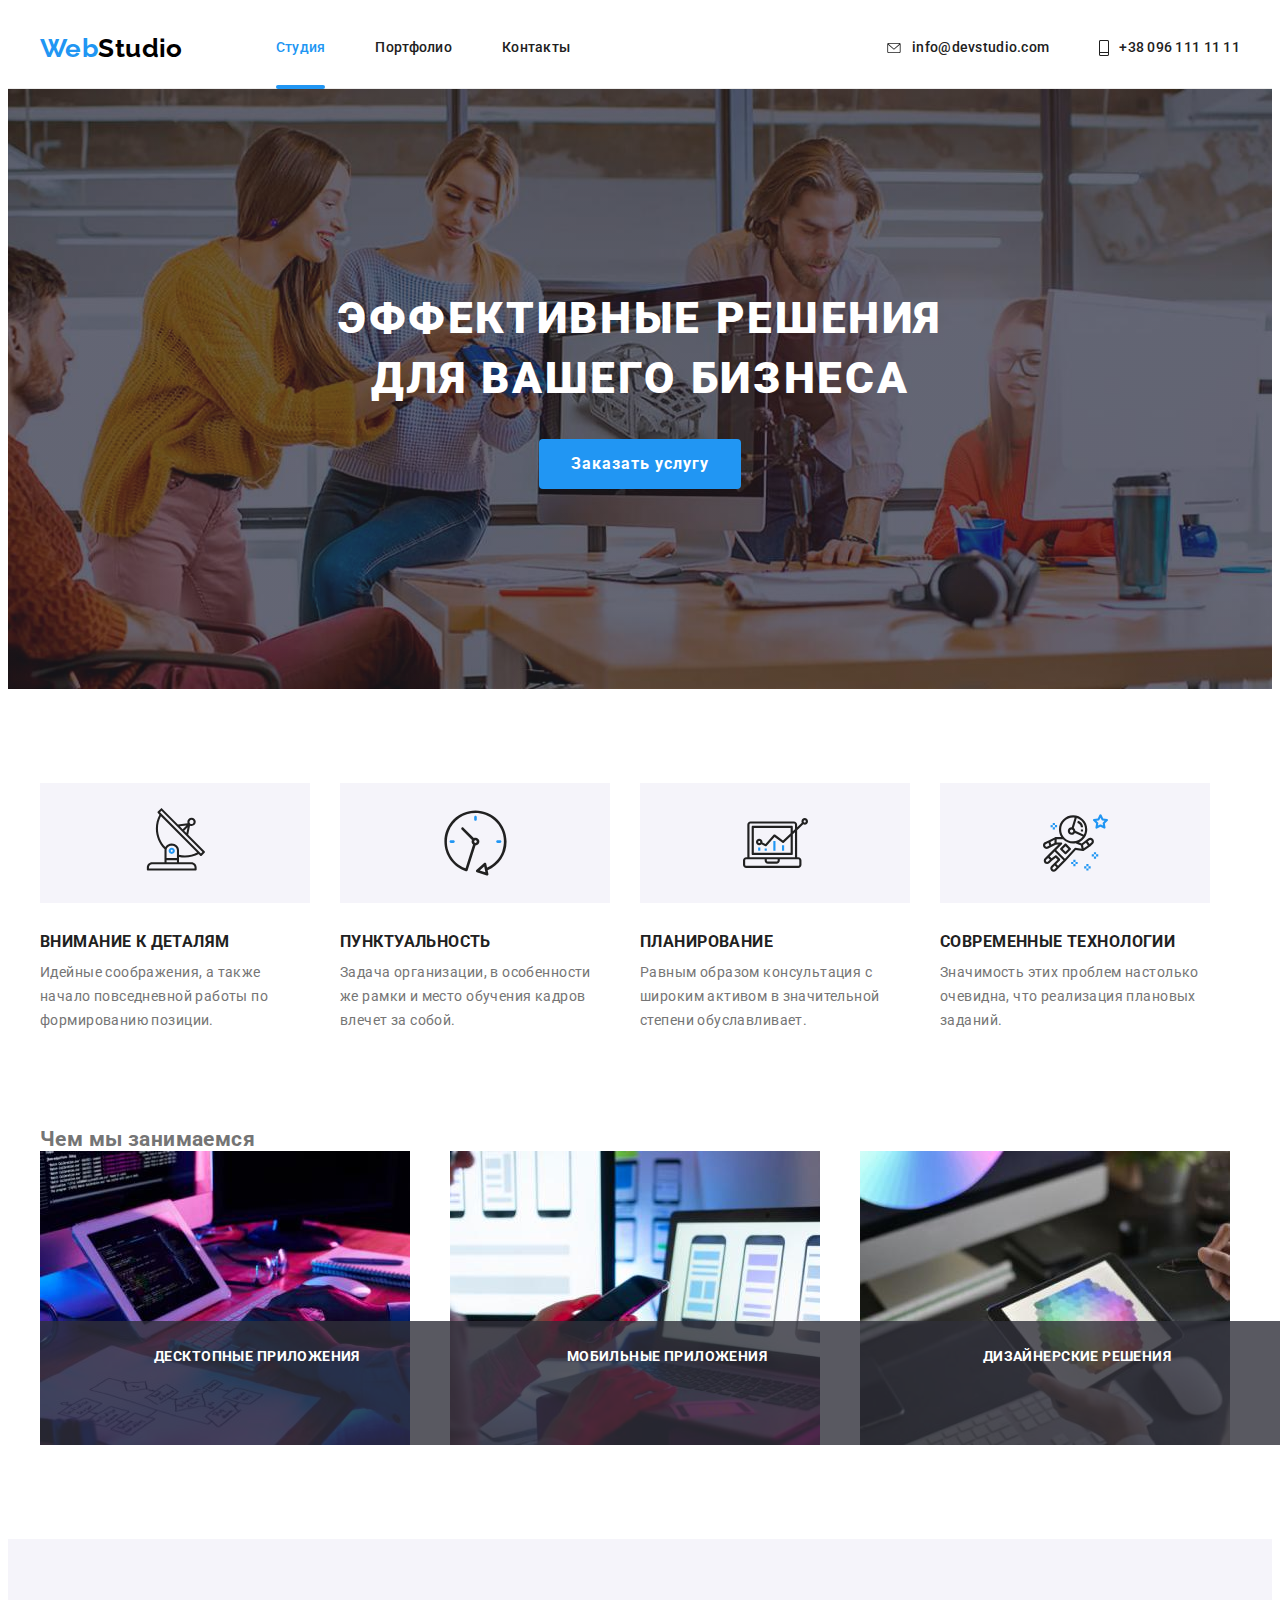
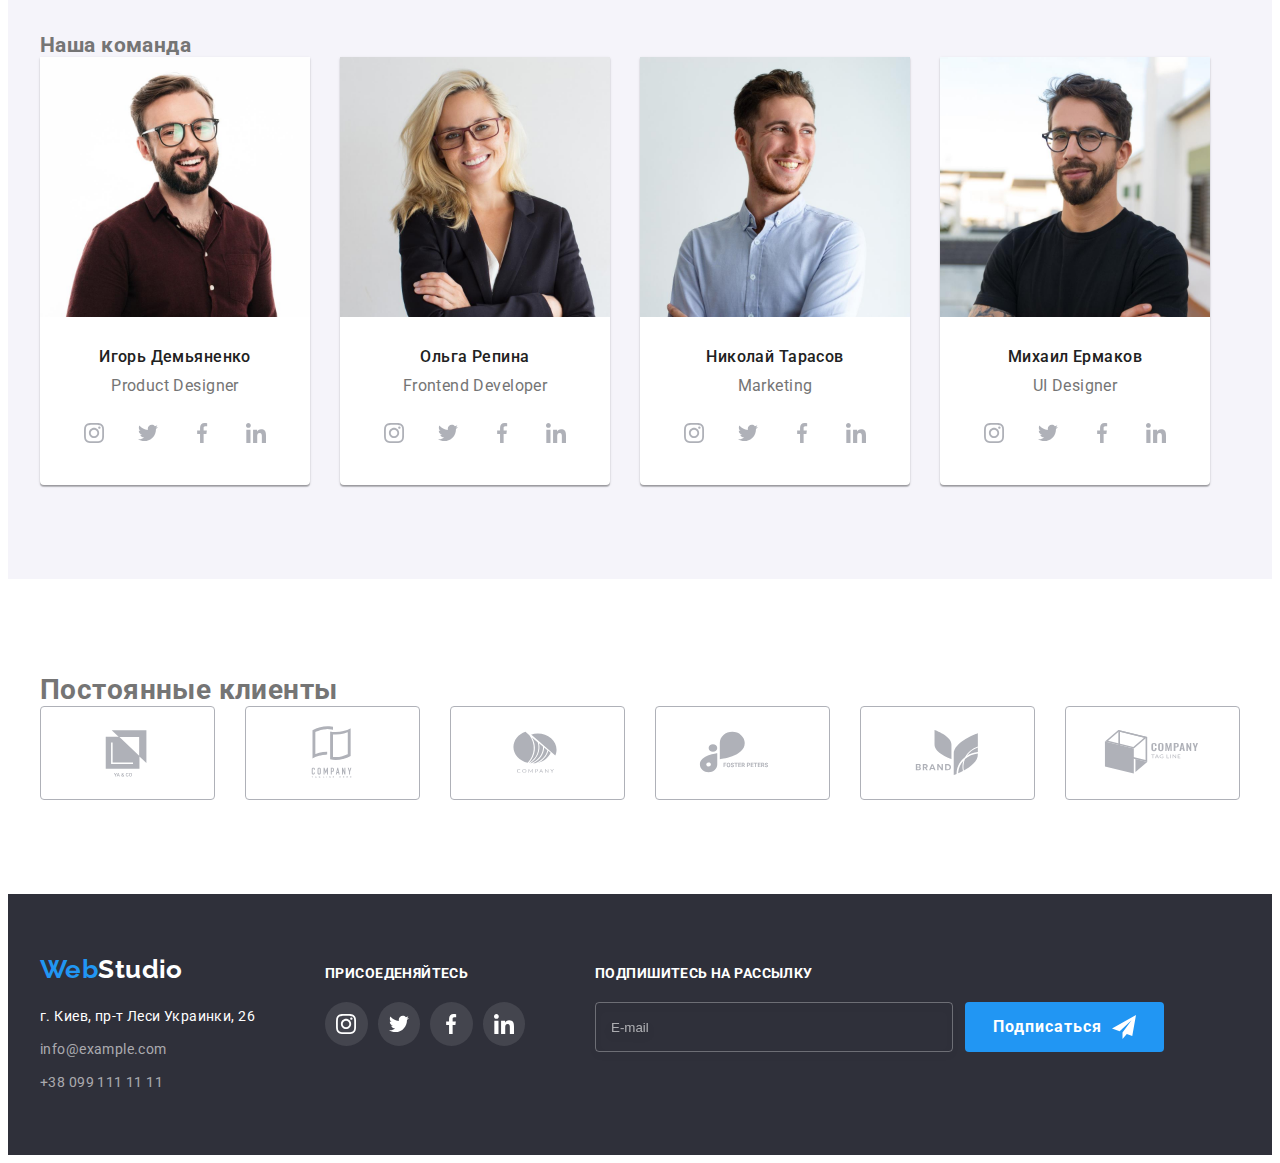
==== commit 6e4561d8: "title" ====
--- a/index.html
+++ b/index.html
@@ -110,7 +110,7 @@
         <!--Чем мы занимаемся-->
         <section class="work section">
             <div class="container">
-            <h2 class="work__title">Чем мы занимаемся</h2>
+            <h2 class="section__title">Чем мы занимаемся</h2>
             <ul class="work-list list">
                 <li class="work-list__card"><img src="./images/img1.jpg" alt="печатает на клавиатуре" width="370" />
                 <h3 class="work-list__text">ДЕСКТОПНЫЕ ПРИЛОЖЕНИЯ</h3>
@@ -127,7 +127,7 @@
         <!-- Команда -->
         <section class="team section">
             <div class="container ">
-            <h2 class="team__title">Наша команда</h2>
+            <h2 class="section__title">Наша команда</h2>
             <ul class="team-list list">
                 <li class="team-list__card">
                     <img src="./images/team1.jpg" alt="парень в очках улыбается" width="270" />
@@ -283,7 +283,7 @@
         <!-- Постоянные клиенты -->
         <section class="clients">
             <div class="container section">
-                <h1 class="clients__title">Постоянные клиенты</h1>
+                <h1 class="section__title">Постоянные клиенты</h1>
                 <ul class="clients-list list">
                     <li class="clients-list__item" >
                         <a class="clients-list__icon link" href="/">
--- a/css/main.css
+++ b/css/main.css
@@ -100,7 +100,7 @@
   border-radius: 50%;
 }
 
-.social-list__item + .social-item {
+.social-list__item + .social-list__item {
   margin-left: 10px;
 }
 
@@ -114,7 +114,8 @@
   transition: background-color 250ms cubic-bezier(0.4, 0, 0.2, 1);
 }
 
-.social-list__link:hover, .social-list__link:focus {
+.social-list__link:hover,
+.social-list__link:focus {
   background-color: var(--accent-color);
 }
 
@@ -125,8 +126,8 @@
   transition: fill 250ms cubic-bezier(0.4, 0, 0.2, 1);
 }
 
-.social-link:hover .social-list__icon,
-.social-link:focus .social-list__icon {
+.social-list__link:hover .social-list__icon,
+.social-list__link:focus .social-list__icon {
   fill: var(--secondary-text-color);
 }
 
@@ -139,7 +140,8 @@
   display: flex;
   align-items: center;
   justify-content: center;
-  transition: opacity 250ms cubic-bezier(0.4, 0, 0.2, 1), visibility 250ms cubic-bezier(0.4, 0, 0.2, 1);
+  transition: opacity 250ms cubic-bezier(0.4, 0, 0.2, 1),
+    visibility 250ms cubic-bezier(0.4, 0, 0.2, 1);
 }
 
 .backdrop.is-hidden {
@@ -173,7 +175,7 @@
   border-radius: 50%;
 }
 
-.social-list__item + .social-item {
+.social-list__item + .social-list__item {
   margin-left: 10px;
 }
 
@@ -187,7 +189,8 @@
   transition: background-color 250ms cubic-bezier(0.4, 0, 0.2, 1);
 }
 
-.social-list__link:hover, .social-list__link:focus {
+.social-list__link:hover,
+.social-list__link:focus {
   background-color: var(--accent-color);
 }
 
@@ -198,8 +201,8 @@
   transition: fill 250ms cubic-bezier(0.4, 0, 0.2, 1);
 }
 
-.social-link:hover .social-list__icon,
-.social-link:focus .social-list__icon {
+.social-list__link:hover .social-list__icon,
+.social-list__link:focus .social-list__icon {
   fill: var(--secondary-text-color);
 }
 
@@ -256,7 +259,8 @@
   transition: color 250ms cubic-bezier(0.4, 0, 0.2, 1);
 }
 
-.header-list__link:hover, .header-list__link:focus {
+.header-list__link:hover,
+.header-list__link:focus {
   color: var(--accent-color);
 }
 
@@ -268,7 +272,7 @@
   color: var(--accent-color);
 }
 
-.header__icon {
+.header-list__icon {
   fill: var(--primary-text-color);
   margin-right: 10px;
   fill: currentColor;
@@ -286,7 +290,12 @@
 }
 
 .hero {
-  background-image: linear-gradient(to right, rgba(47, 48, 58, 0.4), rgba(47, 48, 58, 0.4)), url(../images/hero.jpg);
+  background-image: linear-gradient(
+      to right,
+      rgba(47, 48, 58, 0.4),
+      rgba(47, 48, 58, 0.4)
+    ),
+    url(../images/hero.jpg);
   background-repeat: no-repeat;
   background-position: center;
   background-size: cover;
@@ -312,7 +321,8 @@
   transition: color 250ms cubic-bezier(0.4, 0, 0.2, 1);
 }
 
-.hero__btn:hover, .hero__btn:focus {
+.hero__btn:hover,
+.hero__btn:focus {
   font-family: inherit;
   font-weight: 700;
   font-size: 16px;
@@ -417,7 +427,8 @@
   margin-left: 30px;
   margin-top: 30px;
   flex-basis: calc(100% / 4 - 30px);
-  box-shadow: 0px 1px 3px rgba(0, 0, 0, 0.12), 0px 1px 1px rgba(0, 0, 0, 0.14), 0px 2px 1px rgba(0, 0, 0, 0.2);
+  box-shadow: 0px 1px 3px rgba(0, 0, 0, 0.12), 0px 1px 1px rgba(0, 0, 0, 0.14),
+    0px 2px 1px rgba(0, 0, 0, 0.2);
   border-radius: 0px 0px 4px 4px;
   background-color: var(--primary-title-color);
 }
@@ -487,10 +498,12 @@
   border: 1px solid var(--primery-icon-color);
   border-radius: 4px 4px 4px 4px;
   fill: var(--primery-icon-color);
-  transition: fill 250ms cubic-bezier(0.4, 0, 0.2, 1), border 250ms cubic-bezier(0.4, 0, 0.2, 1);
-}
-
-.clients-list__icon:hover, .clients-list__icon:focus {
+  transition: fill 250ms cubic-bezier(0.4, 0, 0.2, 1),
+    border 250ms cubic-bezier(0.4, 0, 0.2, 1);
+}
+
+.clients-list__icon:hover,
+.clients-list__icon:focus {
   border: 1px solid var(--accent-color);
   fill: var(--accent-color);
 }
@@ -503,7 +516,7 @@
   margin-bottom: 50px;
 }
 
-.button-item:not(:last-child) {
+.button-list:not(:last-child) {
   margin-right: 8px;
 }
 
@@ -515,34 +528,37 @@
   margin-top: -30px;
 }
 
-.gallery-card {
+.gallery-list__card {
   margin-left: 30px;
   margin-top: 30px;
   flex-basis: calc(100% / 3 - 30px);
 }
 
-.gallery-content {
+.gallery-list__content {
   padding: 20px 24px;
   border: 1px solid #eeeeee;
 }
 
-.gallery-link {
+.gallery-list__link {
   display: block;
   transition: box-shadow 250ms ease-in-out;
 }
 
-.gallery-link:hover, .gallery-link:focus, .gallery-link:active {
-  box-shadow: 0px 1px 1px rgba(0, 0, 0, 0.12), 0px 4px 4px rgba(0, 0, 0, 0.06), 1px 4px 6px rgba(0, 0, 0, 0.16);
+.gallery-list__link:hover,
+.gallery-list__link:focus,
+.gallery-list__link:active {
+  box-shadow: 0px 1px 1px rgba(0, 0, 0, 0.12), 0px 4px 4px rgba(0, 0, 0, 0.06),
+    1px 4px 6px rgba(0, 0, 0, 0.16);
   outline: none;
 }
 
-.gallery-link:hover .gallery-text,
-.gallery-link:focus .gallery-text {
+.gallery-list__link:hover .gallery-list__text,
+.gallery-list__link:focus .gallery-list__text {
   transform: translateY(0);
   opacity: 1;
 }
 
-.gallery-title {
+.gallery-list__title {
   margin-bottom: 4px;
   font-weight: 700;
   font-size: 18px;
@@ -551,12 +567,12 @@
   color: var(--secondary-title-color);
 }
 
-.gallery-item {
+.gallery-list__item {
   font-size: 16px;
   line-height: 2;
 }
 
-.gallery-btn {
+.button-list__btn {
   height: 38px;
   padding: 6px 22px;
   font-weight: 500;
@@ -566,24 +582,27 @@
   transition: color 250ms cubic-bezier(0.4, 0, 0.2, 1);
 }
 
-.gallery-btn:hover, .gallery-btn:focus {
+.button-list__btn:hover,
+.button-list__btn:focus {
   color: var(--secondary-text-color);
   background-color: var(--accent-color);
-  box-shadow: 0px 3px 1px rgba(0, 0, 0, 0.1), 0px 1px 2px rgba(0, 0, 0, 0.08), 0px 2px 2px rgba(0, 0, 0, 0.12);
+  box-shadow: 0px 3px 1px rgba(0, 0, 0, 0.1), 0px 1px 2px rgba(0, 0, 0, 0.08),
+    0px 2px 2px rgba(0, 0, 0, 0.12);
 }
 
 .current-btn {
   color: var(--secondary-text-color);
   background-color: var(--accent-color);
-  box-shadow: 0px 3px 1px rgba(0, 0, 0, 0.1), 0px 1px 2px rgba(0, 0, 0, 0.08), 0px 2px 2px rgba(0, 0, 0, 0.12);
-}
-
-.gallery-top-wrapper {
+  box-shadow: 0px 3px 1px rgba(0, 0, 0, 0.1), 0px 1px 2px rgba(0, 0, 0, 0.08),
+    0px 2px 2px rgba(0, 0, 0, 0.12);
+}
+
+.gallery-list__wrapper {
   position: relative;
   overflow: hidden;
 }
 
-.gallery-text {
+.gallery-list__text {
   font-weight: 400;
   font-size: 18px;
   line-height: 28px;
@@ -597,7 +616,8 @@
   height: 100%;
   width: 100%;
   transform: translateY(100%);
-  transition: transform 250ms cubic-bezier(0.4, 0, 0.2, 1), opacity 250ms cubic-bezier(0.4, 0, 0.2, 1);
+  transition: transform 250ms cubic-bezier(0.4, 0, 0.2, 1),
+    opacity 250ms cubic-bezier(0.4, 0, 0.2, 1);
 }
 
 .footer {
@@ -626,7 +646,8 @@
   color: rgba(255, 255, 255, 0.6);
 }
 
-.adrress-list__item:hover, .adrress-list__item:focus {
+.adrress-list__item:hover,
+.adrress-list__item:focus {
   color: var(--accent-color);
 }
 
@@ -637,7 +658,8 @@
   transition: color 250ms ease;
 }
 
-.adrress-list__link:hover, .adrress-list__link:focus {
+.adrress-list__link:hover,
+.adrress-list__link:focus {
   color: var(--accent-color);
 }
 
@@ -697,14 +719,19 @@
   padding: 15px;
   margin-right: 12px;
   cursor: pointer;
-  transition: color 250ms cubic-bezier(0.4, 0, 0.2, 1), border 250ms cubic-bezier(0.4, 0, 0.2, 1);
-}
-
-.singup-wrap__input:hover, .singup-wrap__input:focus {
+  transition: color 250ms cubic-bezier(0.4, 0, 0.2, 1),
+    border 250ms cubic-bezier(0.4, 0, 0.2, 1);
+}
+
+.singup-wrap__input:hover,
+.singup-wrap__input:focus {
   border-color: var(--primary-title-color);
 }
 
-.singup-wrap__input:hover::placeholder, .singup-wrap__input:hover::placeholder, .singup-wrap__input:focus::placeholder, .singup-wrap__input:focus::placeholder {
+.singup-wrap__input:hover::placeholder,
+.singup-wrap__input:hover::placeholder,
+.singup-wrap__input:focus::placeholder,
+.singup-wrap__input:focus::placeholder {
   color: #ffffff;
 }
 
@@ -717,7 +744,8 @@
   padding: 10px 28px;
 }
 
-.singup-wrap__btn:hover, .singup-wrap__btn:focus {
+.singup-wrap__btn:hover,
+.singup-wrap__btn:focus {
   background-color: #188ce8;
 }
 
@@ -733,7 +761,8 @@
   position: relative;
   opacity: 1;
   transform: scale(1);
-  transition: transform 250ms cubic-bezier(0.4, 0, 0.2, 1), opacity 250ms cubic-bezier(0.4, 0, 0.2, 1);
+  transition: transform 250ms cubic-bezier(0.4, 0, 0.2, 1),
+    opacity 250ms cubic-bezier(0.4, 0, 0.2, 1);
   padding: 40px;
 }
 
@@ -775,13 +804,15 @@
   transition: border 250ms cubic-bezier(0.4, 0, 0.2, 1);
 }
 
-.modal__input:hover, .modal__input:focus {
+.modal__input:hover,
+.modal__input:focus {
   border-color: var(--accent-color);
 }
 
-.modal__input:hover + .icon-input,
-.modal__input:hover + .icon-input, .modal__input:focus + .icon-input,
-.modal__input:focus + .icon-input {
+.modal__input:hover + .modal__icon-input,
+.modal__input:hover + .modal__icon-input,
+.modal__input:focus + .modal__icon-input,
+.modal__input:focus + .modal__icon-input {
   fill: var(--accent-color);
 }
 
@@ -803,7 +834,8 @@
   transition: border-color 250ms cubic-bezier(0.4, 0, 0.2, 1);
 }
 
-.modal__input-text:hover, .modal__input-text:focus {
+.modal__input-text:hover,
+.modal__input-text:focus {
   border-color: var(--accent-color);
 }
 
@@ -840,7 +872,8 @@
   transition: background-color 250ms cubic-bezier(0.4, 0, 0.2, 1);
 }
 
-.modal__btn:hover, .modal__btn:focus {
+.modal__btn:hover,
+.modal__btn:focus {
   background-color: #188ce8;
 }
 
@@ -865,7 +898,8 @@
   fill: #000000;
 }
 
-.modal__close-btn:focus, .modal__close-btn:hover {
+.modal__close-btn:focus,
+.modal__close-btn:hover {
   fill: var(--accent-color);
 }
 
@@ -907,4 +941,4 @@
   color: var(--accent-color);
   margin-left: 5px;
 }
-/*# sourceMappingURL=main.css.map */+/*# sourceMappingURL=main.css.map */
